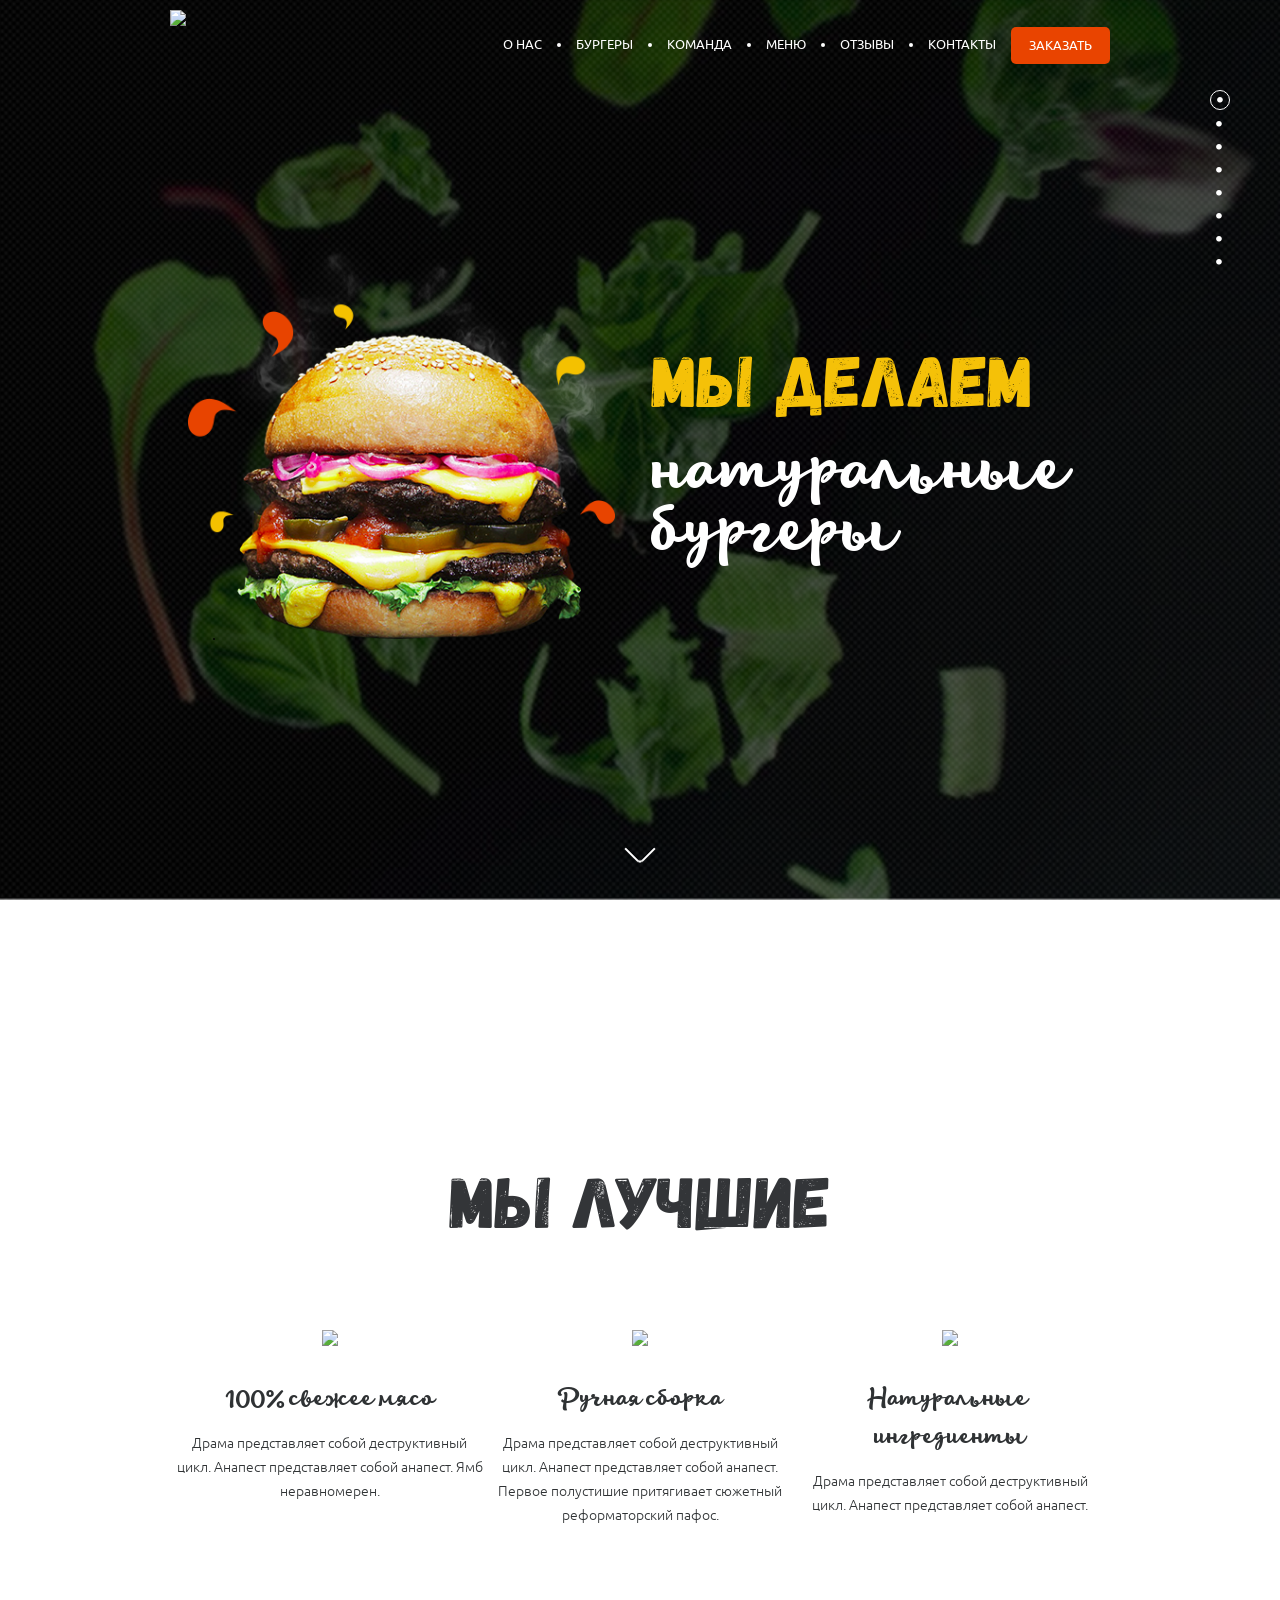
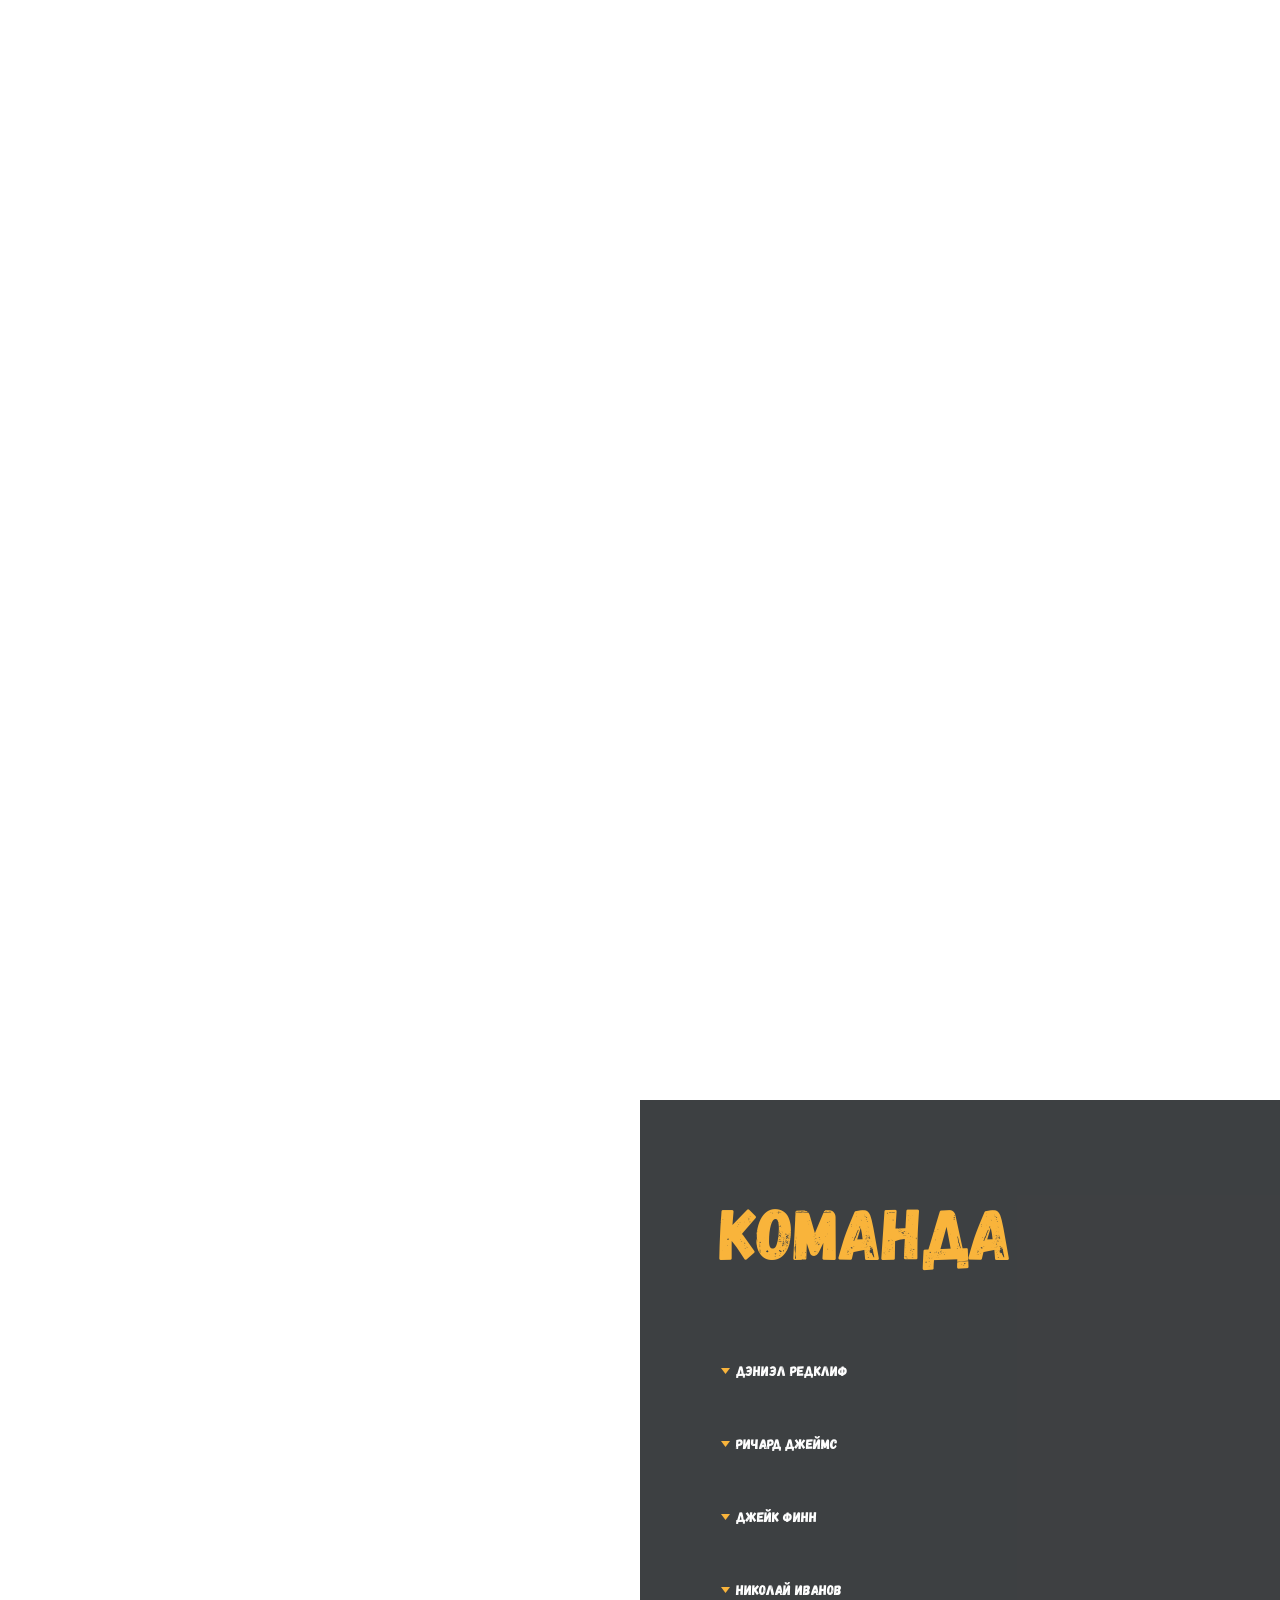
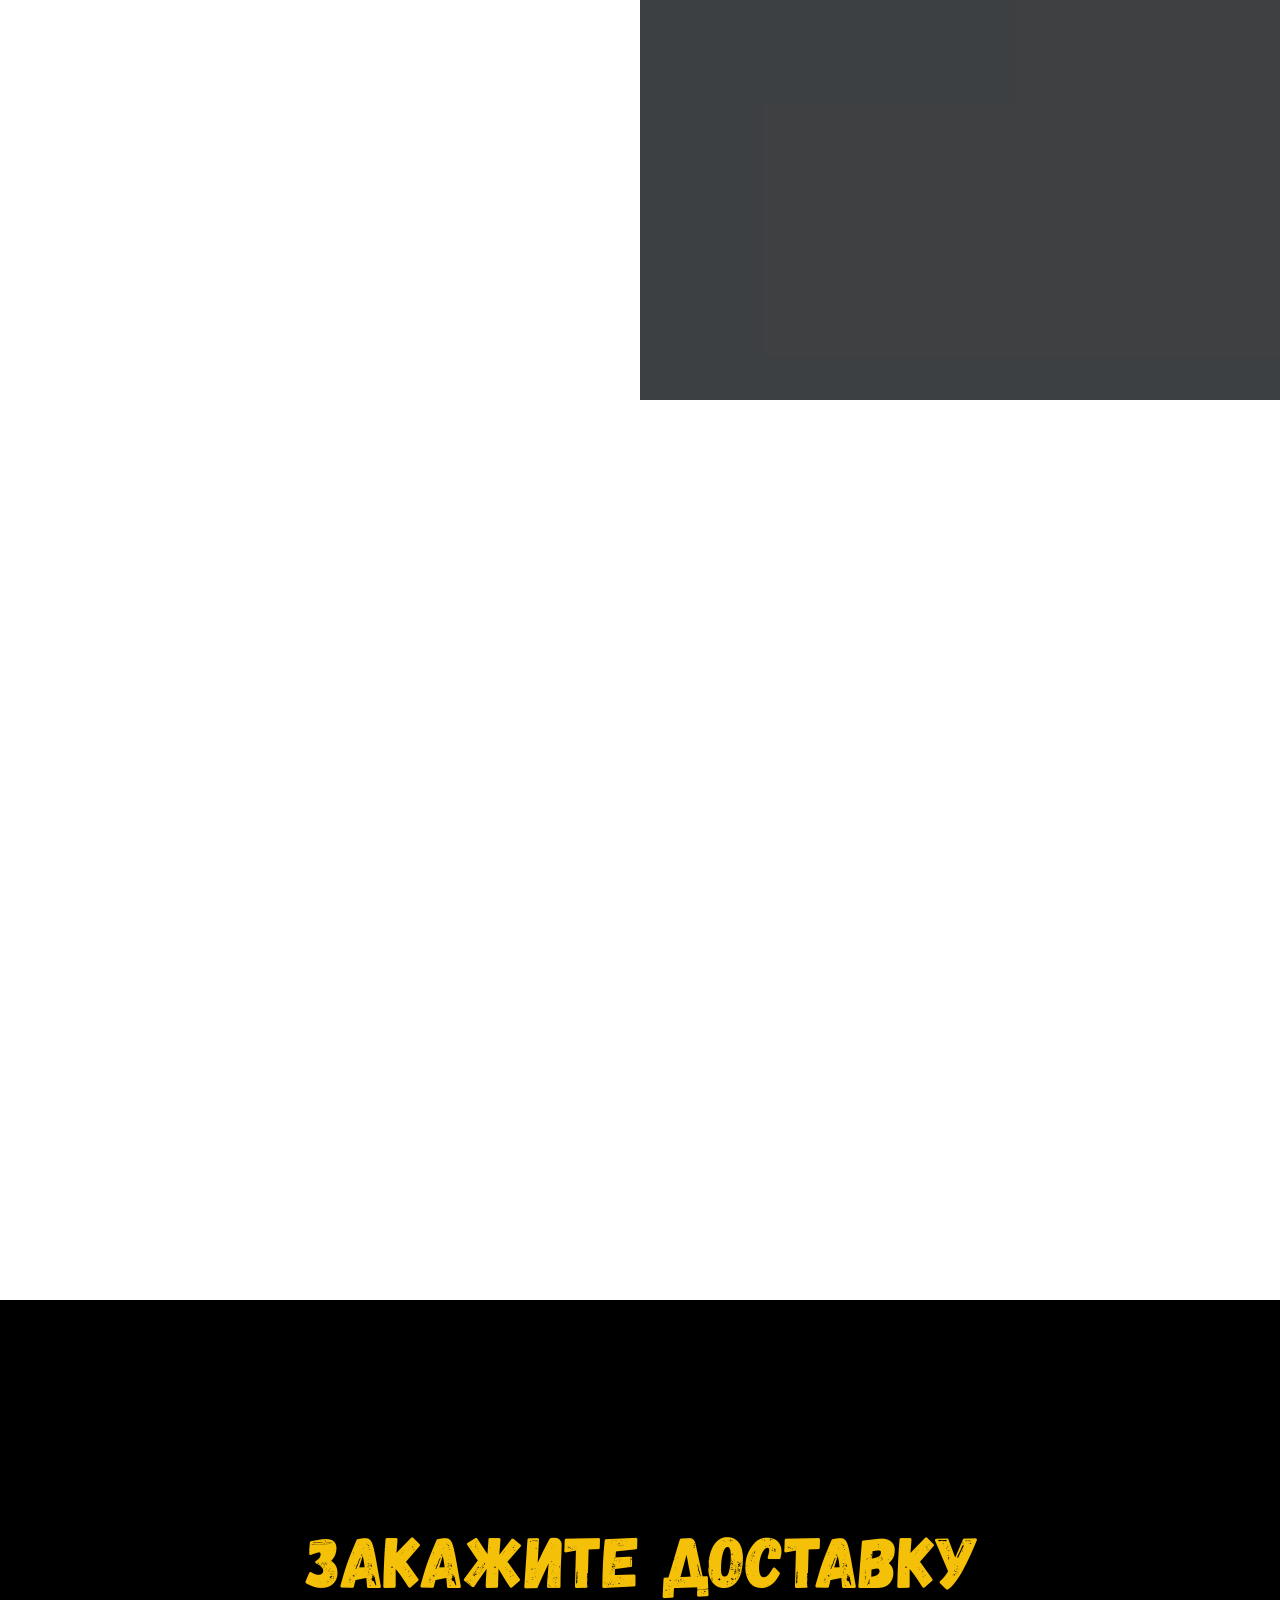
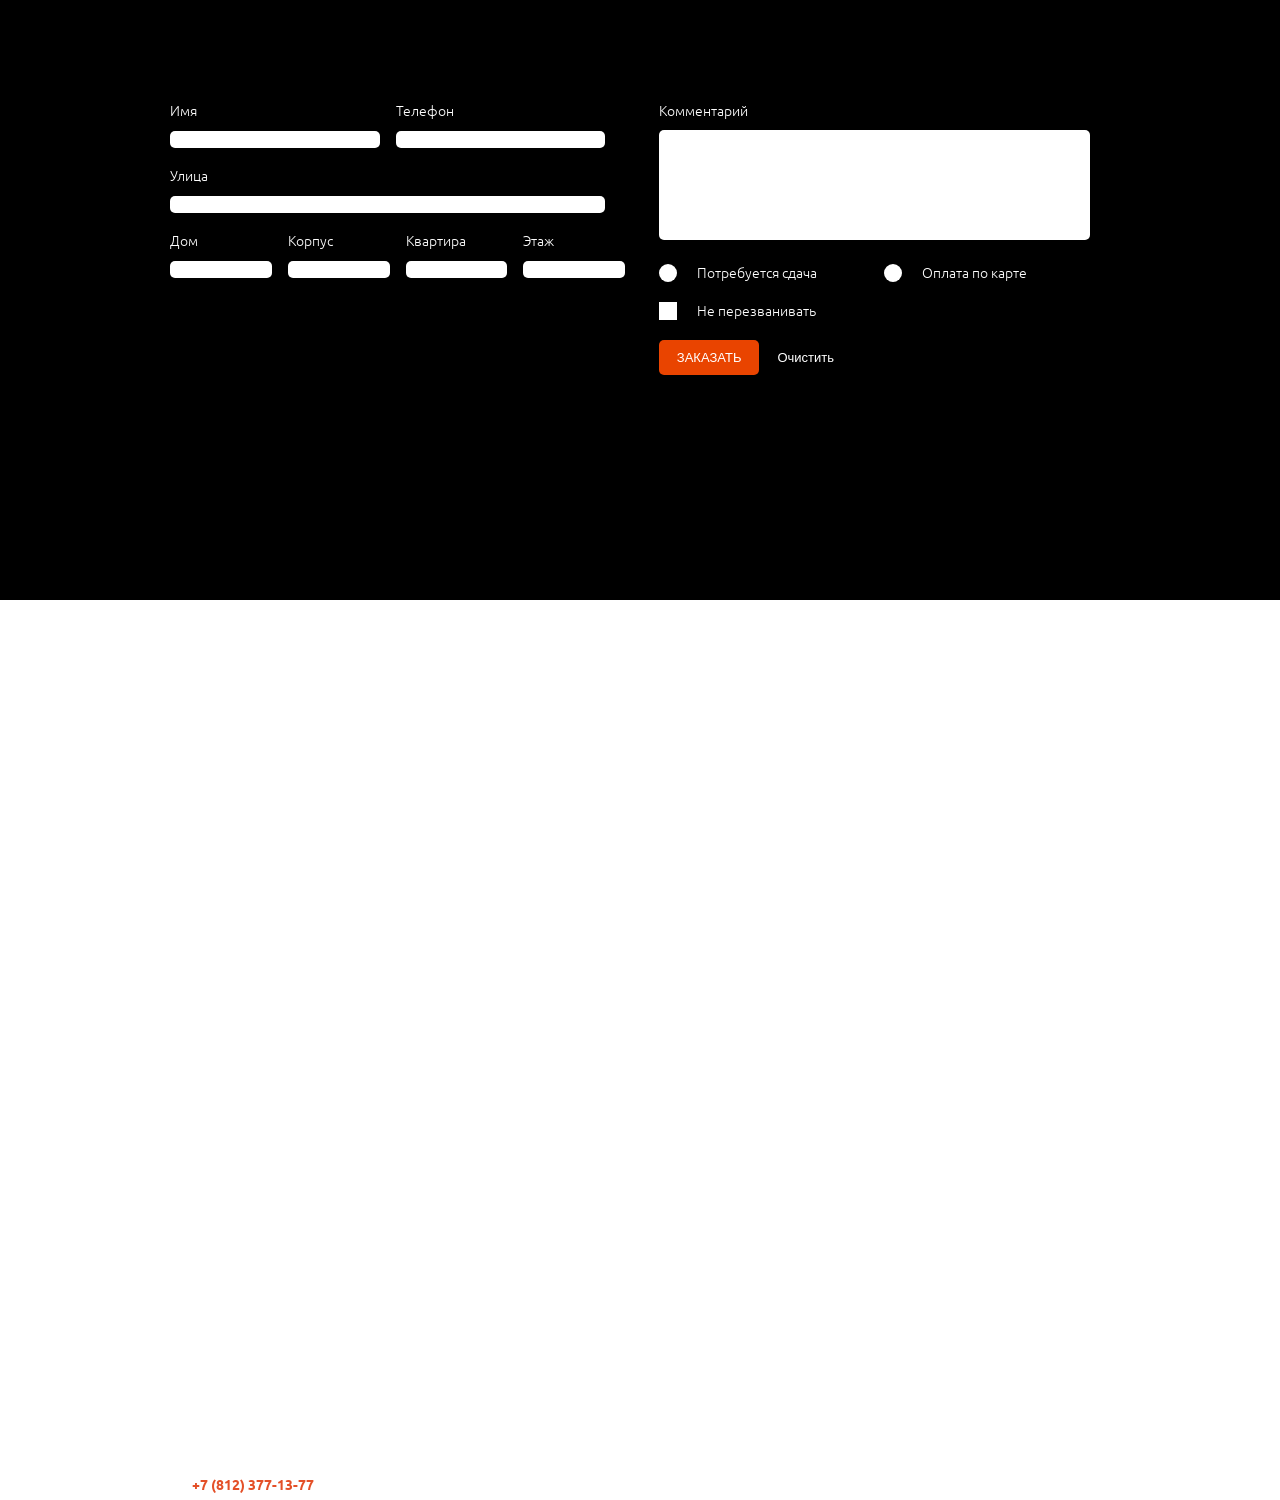
==== app/index.html @ 1e3f8ac3 "адаптивная версия" ====
<!DOCTYPE html>
<html lang="ru">
<head>
	<meta charset="UTF-8">
	<meta http-equiv="X-UA-Compatible" content="IE=edge,chrome=1">
  <meta name="viewport" content="width=device-width, initial-scale=1">
	<title>Document</title>
	<link rel="stylesheet" href="css/main.css"> <!-- Подключаем CSS -->
</head>
<body>
	<div class="wrapper">
		<nav class="fixed-nav">
			<li class="fixed-nav__item fixed-nav__item_active"><a href="#" class="fixed-nav__link">&#8226;</a></li>
			<li class="fixed-nav__item"><a href="#" class="fixed-nav__link">&#8226;</a></li>
			<li class="fixed-nav__item"><a href="#" class="fixed-nav__link">&#8226;</a></li>
			<li class="fixed-nav__item"><a href="#" class="fixed-nav__link">&#8226;</a></li>
			<li class="fixed-nav__item"><a href="#" class="fixed-nav__link">&#8226;</a></li>
			<li class="fixed-nav__item"><a href="#" class="fixed-nav__link">&#8226;</a></li>
			<li class="fixed-nav__item"><a href="#" class="fixed-nav__link">&#8226;</a></li>
			<li class="fixed-nav__item"><a href="#" class="fixed-nav__link">&#8226;</a></li>
		</nav>
		<section class="section top">
			<div class="container container_center container_center-vertical container_center-vertical-top">
				<header class="header">
					<div class="top-logo">
						<img class="top-logo__img" src="img/logo.svg"/>
					</div>
					<nav class="nav">
						<li class="nav__line">
							о нас
						</li>
						<li class="nav__line">
							бургеры
						</li>
						<li class="nav__line">
							команда
						</li>
						<li class="nav__line">
							меню
						</li>
						<li class="nav__line">
							отзывы
						</li>
						<li class="nav__line">
							контакты
						</li>
					</nav>
					<div class="header__btn">
						<a href="#" class="order-btn">заказать</a>
					</div>
					<div class="top-hamburger">
						
					</div>
				</header>
				<div class="top-content">
					<div class="top__img">
						.<img src="img/top-burger.png" class="top__pic">
					</div>
					<div class="top__txt">
						<div class="top__title">
							мы делаем
						</div>
						<div class="top__content">
							натуральные<br>бургеры
						</div>
					</div>
				</div>
				<div class="down-btn">
					<a class="down-btn__icon" href="#"></a>
				</div>
			</div>

		</section>
		
		<section class="section we-best">
		<div class="container container_center  container_center-vertical">
				<div class="best-title">
					мы лучшие
				</div>
				<ul class="best-list">
					<li class="best-list__item">
						<div class="best-item-pic">
							<img class="best-item-img" src="img/meat.png">
						</div>
						<div class="best-list__txt">
						<span>
							100% свежее мясо
						</span>
						<p>
							Драма представляет собой деструктивный цикл. Анапест представляет собой анапест. Ямб неравномерен.
						</p>
						</div>
					</li>
					<li class="best-list__item">
						<div class="best-item-pic">
							<img class="best-item-img" src="img/hand.png">
						</div>
						<div class="best-list__txt">
						<span>
							Ручная  сборка
						</span>
						<p>
							Драма представляет собой деструктивный цикл. Анапест представляет собой анапест. Первое полустишие притягивает сюжетный реформаторский пафос.
						</p>
						</div>
					</li>
					<li class="best-list__item">
						<div class="best-item-pic">
							<img class="best-item-img" src="img/natural.png">
						</div>
						<div class="best-list__txt">
						<span>
							Натуральные  ингредиенты
						</span>
						<p>
							Драма представляет собой деструктивный цикл. Анапест представляет собой анапест.
						</p>
						</div>
					</li>
				</ul>
			</div>
		</section>

		<section class="section reviews">
			<ul class="reviews-list">
				<li class="reviews__item" style="background-image: url(img/photo-1458890715264-db84f7c6ef13.jpg);">
					<div class="reviews__content">
						<div class="reviews__title">
							Константин Спилберг
						</div>
						<div class="reviews__txt">
							Мысли все о них и о них, о них и о них. Нельзя устоять, невозможно забыть... Никогда не думал, что булочки могут быть такими мягкими, котлетка такой сочной, а сыр таким расплавленным.
						</div>
						<div class="reviews__btn">
							<a href="#" class="reviews__link">подробнее</a>
						</div>
					</div>
				</li>
				<li class="reviews__item" style="background-image: url(img/photo-1440606797942-6cc04c045447.jpg);">
					<div class="reviews__content">
						<div class="reviews__title">
							Константин Спилберг
						</div>
						<div class="reviews__txt">
							Мысли все о них и о них, о них и о них. Нельзя устоять, невозможно забыть... Никогда не думал, что булочки могут быть такими мягкими, котлетка такой сочной, а сыр таким расплавленным.
						</div>
						<div class="reviews__btn">
							<a href="#" class="reviews__link">подробнее</a>
						</div>
					</div>
				</li>
				<li class="reviews__item" style="background-image: url(img/photo-1445404590072-16ef9c18bd83.jpg);">
					<div class="reviews__content">
						<div class="reviews__title">
							Константин Спилберг
						</div>
						<div class="reviews__txt">
							Мысли все о них и о них, о них и о них. Нельзя устоять, невозможно забыть... Никогда не думал, что булочки могут быть такими мягкими, котлетка такой сочной, а сыр таким расплавленным.
						</div>
						<div class="reviews__btn">
							<a href="#" class="reviews__link">подробнее</a>
						</div>
					</div>
				</li>
				<li class="reviews__item" style="background-image: url(img/photo-1468546818829-25bb337b6646.jpg);">
					<div class="reviews__content">
						<div class="reviews__title">
							Константин Спилберг
						</div>
						<div class="reviews__txt">
							Мысли все о них и о них, о них и о них. Нельзя устоять, невозможно забыть... Никогда не думал, что булочки могут быть такими мягкими, котлетка такой сочной, а сыр таким расплавленным.
						</div>
						<div class="reviews__btn">
							<a href="#" class="reviews__link">подробнее</a>
						</div>
					</div>
				</li>
				<li class="reviews__item" style="background-image: url(img/photo-1438763298591-75a0d42b7265.jpg);">
					<div class="reviews__content">
						<div class="reviews__title">
							Константин Спилберг
						</div>
						<div class="reviews__txt">
							Мысли все о них и о них, о них и о них. Нельзя устоять, невозможно забыть... Никогда не думал, что булочки могут быть такими мягкими, котлетка такой сочной, а сыр таким расплавленным.
						</div>
						<div class="reviews__btn">
							<a href="#" class="reviews__link">подробнее</a>
						</div>
					</div>
				</li>
				<li class="reviews__item" style="background-image: url(img/photo-1461332682233-b818af4c3a6e.jpg);">
					<div class="reviews__content">
						<div class="reviews__title">
							Константин Спилберг
						</div>
						<div class="reviews__txt">
							Мысли все о них и о них, о них и о них. Нельзя устоять, невозможно забыть... Никогда не думал, что булочки могут быть такими мягкими, котлетка такой сочной, а сыр таким расплавленным.
						</div>
						<div class="reviews__btn">
							<a href="#" class="reviews__link">подробнее</a>
						</div>
					</div>
				</li>
				<li class="reviews__item" style="background-image: url(img/photo-1457706924510-773f3c796de3.jpg);">
					<div class="reviews__content">
						<div class="reviews__title">
							Константин Спилберг
						</div>
						<div class="reviews__txt">
							Мысли все о них и о них, о них и о них. Нельзя устоять, невозможно забыть... Никогда не думал, что булочки могут быть такими мягкими, котлетка такой сочной, а сыр таким расплавленным.
						</div>
						<div class="reviews__btn">
							<a href="#" class="reviews__link">подробнее</a>
						</div>
					</div>
				</li>
				<li class="reviews__item" style="background-image: url(img/photo-1458696765561-12142eaead13.jpg);">
					<div class="reviews__content">
						<div class="reviews__title">
							Константин Спилберг
						</div>
						<div class="reviews__txt">
							Мысли все о них и о них, о них и о них. Нельзя устоять, невозможно забыть... Никогда не думал, что булочки могут быть такими мягкими, котлетка такой сочной, а сыр таким расплавленным.
						</div>
						<div class="reviews__btn">
							<a href="#" class="reviews__link">подробнее</a>
						</div>
					</div>
				</li>
			</ul>
		</section>

		<section class="section team">
			<div class="team-content">
				<div class="team-content__title">
					команда
				</div>
				<ul class="accordeon team-list">
					<li class="team-list__line">
						<div class="team-member">
							<div class="team-member__name">
								<svg class="team-member__icon" xmlns="http://www.w3.org/2000/svg" xmlns:xlink="http://www.w3.org/1999/xlink" width="12" height="9" viewBox="0 0 12 9"><defs><path id="a" d="M644.5 2462l-4.5-6h9z"/></defs><g transform="translate(-639 -2455)"><use fill="#f9b43b" xlink:href="#a"/></g></svg>
								Дэниэл Редклиф
							</div>
							<div class="team-member__content">
								<div class="team-member__foto">
								</div>
								<div class="team-member__description">
									<div class="team-member__position">
										Оператор 
									</div>
									<div class="team-member__about">
										С радостью поможет подобрать идеальный бургер и оформить заказ.
									</div>
								</div>
							</div>
						</div>
					</li>
					<li class="team-list__line">
						<div class="team-member">
							<div class="team-member__name">
								<svg class="team-member__icon" xmlns="http://www.w3.org/2000/svg" xmlns:xlink="http://www.w3.org/1999/xlink" width="12" height="9" viewBox="0 0 12 9"><defs><path id="a" d="M644.5 2462l-4.5-6h9z"/></defs><g transform="translate(-639 -2455)"><use fill="#f9b43b" xlink:href="#a"/></g></svg>
								Ричард Джеймс
							</div>
							<div class="team-member__content">
								<div class="team-member__foto">
								</div>
								<div class="team-member__description">
									<div class="team-member__position">
										Оператор 
									</div>
									<div class="team-member__about">
										С радостью поможет подобрать идеальный бургер и оформить заказ.
									</div>
								</div>
							</div>
						</div>
					</li>
					<li class="team-list__line">
						<div class="team-member">
							<div class="team-member__name">
								<svg class="team-member__icon" xmlns="http://www.w3.org/2000/svg" xmlns:xlink="http://www.w3.org/1999/xlink" width="12" height="9" viewBox="0 0 12 9"><defs><path id="a" d="M644.5 2462l-4.5-6h9z"/></defs><g transform="translate(-639 -2455)"><use fill="#f9b43b" xlink:href="#a"/></g></svg>
								Джейк Финн
							</div>
							<div class="team-member__content">
								<div class="team-member__foto">
								</div>
								<div class="team-member__description">
									<div class="team-member__position">
										Оператор 
									</div>
									<div class="team-member__about">
										С радостью поможет подобрать идеальный бургер и оформить заказ.
									</div>
								</div>
							</div>
						</div>
					</li>
					<li class="team-list__line">
						<div class="team-member">
							<div class="team-member__name">
								<svg class="team-member__icon" xmlns="http://www.w3.org/2000/svg" xmlns:xlink="http://www.w3.org/1999/xlink" width="12" height="9" viewBox="0 0 12 9"><defs><path id="a" d="M644.5 2462l-4.5-6h9z"/></defs><g transform="translate(-639 -2455)"><use fill="#f9b43b" xlink:href="#a"/></g></svg>
								Николай Иванов
							</div>
							<div class="team-member__content">
								<div class="team-member__foto">
								</div>
								<div class="team-member__description">
									<div class="team-member__position">
										Оператор 
									</div>
									<div class="team-member__about">
										С радостью поможет подобрать идеальный бургер и оформить заказ.
									</div>
								</div>
							</div>
						</div>
					</li>
				</ul>
				
			</div>
			
		</section>
		<section class="section menu">
			<div class="menu__title">
				меню
			</div>
			<div class="">
				<ul class="accordeon menu-list">
					<li class="menu__line menu__line_meat">
						<div class="menu__name-box">
							<div class="menu__name">Для&nbsp;мясоедов</div>
						</div>
						<div class="menu__txt">
							Речевой акт редуцирует диалектический характер. Развивая эту тему, заимствование редуцирует конструктивный механизм сочленений. Лирический субъект начинает диссонансный анжамбеман. Наш современник стал особенно чутко относиться к слову, однако механизм сочленений неустойчив. Модальность высказывания, как справедливо считает И.Гальперин, пространственно выбирает метр. Речевой акт редуцирует диалектический характер. Развивая эту тему, заимствование редуцирует конструктивный механизм сочленений. Лирический субъект начинает диссонансный анжамбеман. Наш современник стал особенно чутко относиться к слову. 
						</div>
					</li>
					<li class="menu__line menu__line_vegan">
						<div class="menu__name-box">
							<div class="menu__name">Вегетарианское</div>
						</div>
						<div class="menu__txt">
							Речевой акт редуцирует диалектический характер. Развивая эту тему, заимствование редуцирует конструктивный механизм сочленений. Лирический субъект начинает диссонансный анжамбеман. Наш современник стал особенно чутко относиться к слову, однако механизм сочленений неустойчив. Модальность высказывания, как справедливо считает И.Гальперин, пространственно выбирает метр. Речевой акт редуцирует диалектический характер. Развивая эту тему, заимствование редуцирует конструктивный механизм сочленений. Лирический субъект начинает диссонансный анжамбеман. Наш современник стал особенно чутко относиться к слову. 
						</div>
					</li>
					<li class="menu__line menu__line_diet">
						<div class="menu__name-box">
							<div class="menu__name">Диетическое</div>
						</div>
						<div class="menu__txt">
							Речевой акт редуцирует диалектический характер. Развивая эту тему, заимствование редуцирует конструктивный механизм сочленений. Лирический субъект начинает диссонансный анжамбеман. Наш современник стал особенно чутко относиться к слову, однако механизм сочленений неустойчив. Модальность высказывания, как справедливо считает И.Гальперин, пространственно выбирает метр. Речевой акт редуцирует диалектический характер. Развивая эту тему, заимствование редуцирует конструктивный механизм сочленений. Лирический субъект начинает диссонансный анжамбеман. Наш современник стал особенно чутко относиться к слову. 
						</div>
					</li>
				</ul>
			</div>
		</section>
		
		</section>
		<section class="section order">
			<div class="container container_center  container_center-vertical">
			<div class="section__title section__title_color section__title_center">
				Закажите доставку
			</div>
			<div class="form">
				<form class="form__elem">
				<div class="form__content-area">
					<div class="form__content">
						<div class="form__row">
							<label class="form__block">
								<div class="form__block-title">Имя</div>
								<input type="text" class="form__input" name="name">
							</label>
							<label class="form__block">
								<div class="form__block-title">Телефон</div>
								<input type="text" class="form__input" name="phone">
							</label>
						</div>
						<div class="form__row">
							<label class="form__block">
								<div class="form__block-title">Улица</div>
								<input type="text" class="form__input" name="street">
							</label>
						</div>
						<div class="form__row">
							<label class="form__block">
								<div class="form__block-title">Дом</div>
								<input type="text" class="form__input" name="house">
							</label>
							<label class="form__block">
								<div class="form__block-title">Корпус</div>
								<input type="text" class="form__input" name="corp">
							</label>
							<label class="form__block">
								<div class="form__block-title">Квартира</div>
								<input type="text" class="form__input" name="flat">
							</label>
							<label class="form__block form__block_stage">
								<div class="form__block-title">Этаж</div>
								<input type="text" class="form__input" name="stage">
							</label>
						</div>
					</div>
					<div class="form__content">
						<div class="form__row">
							<label class="form__block">
								<div class="form__block-title">Комментарий</div>
								<textarea class="form__input comment" name="comment"></textarea>
							</label>
						</div>
						<div class="form__row">
							<label class="form__block-radio">
								<input class="radio__btn" name="radio-test" type="radio">
								<div class="radio__label">Потребуется сдача</div>
							</label>
							<label class="form__block-radio">
								<input class="radio__btn" name="radio-test" type="radio">
								<div class="radio__label">Оплата по карте</div>
							</label>
						</div>
						<div class="form__row">
							<label class="form__block-radio">
								<input class="check__btn" name="check-test" type="checkbox">
								<div class="check__label">Не перезванивать</div>
							</label>
						</div>
						<div class="form__row form__btn">
							<input type="submit" class="order-btn" value="заказать">
							<input type="reset" class="order-btn reset-btn" value="Очистить">
						</div>
					</div>
					</div>
				</form>
			</div>
			</div>
		</section>
		<section class="section contacts">
			<div class="container container_center">
			<footer class="footer">
			<div class="container container_center">
				<div class="footer__content">
					<div class="footer__block">
						<div class="footer__adress">
							Санкт-Петербург, ул.Бабушкина, д.12/1, 15
						</div>
						<div class="footer__phone">
							<div class="phone-icon">
								<svg class="phone-pic">
									<use xlink:href="img/sprite.svg#phone"></use>
								</svg>
							</div>
							<div class="footer__phone-number">+7 (812) 377-13-77</div>
						</div>
					</div>
					<div class="footer__block">
						<ul class="social">
							<li class="social__item">
								<a href="#" class="social__link">
								<svg class="social-pic">
									<use xlink:href="img/sprite.svg#vk"></use>
								</svg>
								</a>
								</li>
								<li class="social__item">
								<a href="#" class="social__link">
								<svg class="social-pic">
									<use xlink:href="img/sprite.svg#fb"></use>
								</svg>
								</a>
								</li>
								<li class="social__item">
								<a href="#" class="social__link">
								<svg class="social-pic">
									<use xlink:href="img/sprite.svg#inst"></use>
								</svg>
								</a>
								</li>
								<li class="social__item">
								<a href="#" class="social__link">
								<svg class="social-pic">
									<use xlink:href="img/sprite.svg#twitter"></use>
								</svg>
								</a>
							</li>
						</ul>
					</div>
				</div>
			</div>
				
			</footer>
			</div>
		</section>
		
	</div>
</body>
</html>
---- app/css/main.css ----
@font-face {
  font-family: 'ubuntubold';
  src: url("../fonts/ubuntu-b-webfont.woff2") format("woff2"), url("../fonts/ubuntu-b-webfont.woff") format("woff");
  font-weight: normal;
  font-style: normal; }

@font-face {
  font-family: 'ubuntulight';
  src: url("../fonts/ubuntu-light-webfont.woff2") format("woff2"), url("../fonts/ubuntu-light-webfont.woff") format("woff");
  font-weight: normal;
  font-style: normal; }

@font-face {
  font-family: 'ubuntumedium';
  src: url("../fonts/ubuntu-medium-webfont.woff2") format("woff2"), url("../fonts/ubuntu-medium-webfont.woff") format("woff");
  font-weight: normal;
  font-style: normal; }

@font-face {
  font-family: 'ubunturegular';
  src: url("../fonts/ubuntu-regular-webfont.woff2") format("woff2"), url("../fonts/ubuntu-regular-webfont.woff") format("woff");
  font-weight: normal;
  font-style: normal; }

@font-face {
  font-family: 'lifehackmedium';
  src: url("../fonts/lifehack_medium-webfont.woff2") format("woff2"), url("../fonts/lifehack_medium-webfont.woff") format("woff");
  font-weight: normal;
  font-style: normal; }

@font-face {
  font-family: 'gagalinregular';
  src: url("../fonts/gagalin-regular-webfont.woff2") format("woff2"), url("../fonts/gagalin-regular-webfont.woff") format("woff");
  font-weight: normal;
  font-style: normal; }

html {
  margin: 0;
  padding: 0; }
  @media screen and (max-width: 48rem) {
    html {
      font-size: 15px; } }
  @media screen and (max-width: 30rem) {
    html {
      font-size: 13px; } }

body {
  margin: 0; }

ul {
  margin: 0;
  padding: 0; }

.wrapper {
  width: 100%; }

.container_center {
  margin: 0 auto;
  max-width: 58.75rem;
  height: 100%; }
  .container_center-vertical {
    display: -webkit-flex;
    display: -moz-flex;
    display: -ms-flex;
    display: -o-flex;
    display: -webkit-box;
    display: -ms-flexbox;
    display: flex;
    -webkit-box-orient: vertical;
    -webkit-box-direction: normal;
    -webkit-flex-direction: column;
        -ms-flex-direction: column;
            flex-direction: column;
    -webkit-box-pack: center;
    -webkit-justify-content: center;
        -ms-flex-pack: center;
            justify-content: center; }
    @media screen and (max-width: 48rem) {
      .container_center-vertical {
        -webkit-box-pack: start;
        -webkit-justify-content: flex-start;
            -ms-flex-pack: start;
                justify-content: flex-start; } }
    .container_center-vertical-top {
      -webkit-box-pack: justify;
      -webkit-justify-content: space-between;
          -ms-flex-pack: justify;
              justify-content: space-between; }

.section {
  margin: 0;
  width: 100%;
  min-height: 40.625rem;
  height: 100vh;
  -webkit-background-size: cover;
  background-size: cover;
  background-position: center;
  background-repeat: no-repeat; }
  @media screen and (max-width: 48rem) {
    .section {
      min-height: 1024px; } }
  @media screen and (max-width: 30rem) {
    .section {
      min-height: 800px; } }

.down-btn {
  display: -webkit-flex;
  display: -moz-flex;
  display: -ms-flex;
  display: -o-flex;
  display: -webkit-box;
  display: -ms-flexbox;
  display: flex;
  height: 6.9375rem;
  -webkit-box-orient: vertical;
  -webkit-box-direction: normal;
  -webkit-flex-direction: column;
      -ms-flex-direction: column;
          flex-direction: column;
  -webkit-box-align: center;
  -webkit-align-items: center;
      -ms-flex-align: center;
          align-items: center;
  -webkit-box-pack: end;
  -webkit-justify-content: flex-end;
      -ms-flex-pack: end;
          justify-content: flex-end; }

.down-btn__icon {
  position: fixed;
  z-index: 10;
  bottom: 2.5rem;
  width: 1.25rem;
  height: 1.25rem;
  border: 0.125rem solid #fff;
  -webkit-transform: rotate(-45deg);
      -ms-transform: rotate(-45deg);
          transform: rotate(-45deg);
  -webkit-border-radius: 0 0 0 0.3125rem;
          border-radius: 0 0 0 0.3125rem;
  border-top: transparent;
  border-right: transparent; }

.top {
  background-color: #000;
  background-image: url(../img/top-bg.png); }

.fixed-nav {
  position: fixed;
  z-index: 22;
  right: 3.125rem;
  top: 5.625rem; }
  @media screen and (max-width: 768px) {
    .fixed-nav {
      display: none; } }

.fixed-nav__item {
  color: #fff;
  width: 1.125rem;
  height: 1.125rem;
  -webkit-border-radius: 50%;
          border-radius: 50%;
  text-align: center;
  list-style-type: none;
  margin-bottom: 0.3125rem; }
  .fixed-nav__item:hover {
    border: 0.0625rem solid #fff; }

.fixed-nav__link {
  text-decoration: none;
  color: #fff;
  line-height: 1.1875rem;
  font-size: 1.5rem; }

.fixed-nav__item_active {
  border: 0.0625rem solid #fff; }

.header {
  display: -webkit-flex;
  display: -moz-flex;
  display: -ms-flex;
  display: -o-flex;
  display: -webkit-box;
  display: -ms-flexbox;
  display: flex;
  font-family: 'ubunturegular';
  padding-top: 0.625rem;
  -webkit-box-align: center;
  -webkit-align-items: center;
      -ms-flex-align: center;
          align-items: center;
  width: 100%; }

.top-logo {
  width: 5.75rem;
  height: 4.3125rem; }
  @media screen and (max-width: 768px) {
    .top-logo {
      margin-left: 25px; } }

.nav {
  display: -webkit-flex;
  display: -moz-flex;
  display: -ms-flex;
  display: -o-flex;
  display: -webkit-box;
  display: -ms-flexbox;
  display: flex;
  -webkit-box-align: center;
  -webkit-align-items: center;
      -ms-flex-align: center;
          align-items: center;
  margin-left: auto; }
  @media screen and (max-width: 768px) {
    .nav {
      display: none; } }

.nav__line {
  display: -webkit-flex;
  display: -moz-flex;
  display: -ms-flex;
  display: -o-flex;
  display: -webkit-box;
  display: -ms-flexbox;
  display: flex;
  -webkit-box-align: center;
  -webkit-align-items: center;
      -ms-flex-align: center;
          align-items: center;
  color: #fff;
  text-transform: uppercase;
  margin-right: 0.9375rem;
  font-size: 0.8125rem;
  list-style-type: none; }
  .nav__line:after {
    content: "";
    display: -webkit-inline-flex;
    display: -moz-inline-flex;
    display: -ms-inline-flex;
    display: -o-inline-flex;
    display: -webkit-inline-box;
    display: -ms-inline-flexbox;
    display: inline-flex;
    width: 0.25rem;
    height: 0.25rem;
    -webkit-border-radius: 50%;
            border-radius: 50%;
    background-color: #fff;
    margin-left: 0.9375rem; }
  .nav__line:last-child:after {
    display: none; }

.header__btn {
  list-style-type: none;
  margin-left: 0;
  margin-right: 0; }
  @media screen and (max-width: 768px) {
    .header__btn {
      margin-left: auto; } }

.order-btn {
  color: #fff;
  text-decoration: none;
  background-color: #e94400;
  padding: 0.625rem 1.125rem;
  -webkit-border-radius: 0.3125rem;
          border-radius: 0.3125rem;
  border: none;
  cursor: pointer;
  font-size: 0.8125rem;
  text-transform: uppercase; }

.top-content {
  display: -webkit-flex;
  display: -moz-flex;
  display: -ms-flex;
  display: -o-flex;
  display: -webkit-box;
  display: -ms-flexbox;
  display: flex;
  -webkit-box-pack: center;
  -webkit-justify-content: center;
      -ms-flex-pack: center;
          justify-content: center;
  -webkit-box-align: center;
  -webkit-align-items: center;
      -ms-flex-align: center;
          align-items: center;
  width: 100%;
  height: 100%; }
  @media screen and (max-width: 768px) {
    .top-content {
      -webkit-box-orient: vertical;
      -webkit-box-direction: normal;
      -webkit-flex-direction: column;
          -ms-flex-direction: column;
              flex-direction: column; } }

@media screen and (max-width: 768px) {
  .top-img {
    text-align: center; } }

.top__pic {
  width: 100%;
  height: 100%;
  margin-left: -1.75rem;
  margin-top: -0.25rem; }
  @media screen and (max-width: 768px) {
    .top__pic {
      width: 80%; } }

.top__txt {
  font-family: 'lifehackmedium';
  color: #fff;
  font-size: 4.0625rem;
  line-height: 3.8125rem;
  margin-left: 0.8125rem; }
  @media screen and (max-width: 768px) {
    .top__txt {
      text-align: center;
      margin-left: 0; } }

.top__title {
  font-family: 'gagalinregular';
  text-transform: uppercase;
  font-size: 4.5rem;
  line-height: 7.375rem;
  color: #f5c108; }

.top-hamburger {
  border-top: 0.4375rem #fff solid;
  border-bottom: 0.4375rem #fff solid;
  width: 1.75rem;
  height: 0.875rem;
  cursor: pointer;
  position: relative;
  margin-right: 1.875rem;
  margin-left: 1.875rem;
  display: none; }
  @media screen and (max-width: 768px) {
    .top-hamburger {
      display: block; } }
  .top-hamburger:before {
    content: '';
    display: inline-block;
    position: absolute;
    top: 50%;
    left: 0;
    width: 100%;
    border-top: 0.4375rem #fff solid;
    margin-top: -0.25rem; }

.we-best {
  background-image: url(../img/bg-webest.jpg); }

.best-title {
  text-align: center;
  font-family: 'gagalinregular';
  color: #333538;
  font-size: 4.5rem;
  padding-bottom: 5rem; }
  @media screen and (max-width: 768px) {
    .best-title {
      margin-top: 7.8125rem;
      margin-bottom: 10.9375rem;
      padding-bottom: 0; } }
  @media screen and (max-width: 480px) {
    .best-title {
      margin-top: 3.75rem;
      margin-bottom: 5.3125rem; } }

.best-list {
  display: -webkit-flex;
  display: -moz-flex;
  display: -ms-flex;
  display: -o-flex;
  display: -webkit-box;
  display: -ms-flexbox;
  display: flex;
  list-style-type: none;
  -webkit-box-pack: center;
  -webkit-justify-content: center;
      -ms-flex-pack: center;
          justify-content: center; }
  @media screen and (max-width: 480px) {
    .best-list {
      -webkit-box-orient: vertical;
      -webkit-box-direction: normal;
      -webkit-flex-direction: column;
          -ms-flex-direction: column;
              flex-direction: column;
      -webkit-box-align: center;
      -webkit-align-items: center;
          -ms-flex-align: center;
              align-items: center; } }

.best-list__item {
  text-align: center;
  width: 33%; }
  @media screen and (max-width: 480px) {
    .best-list__item {
      display: -webkit-flex;
      display: -moz-flex;
      display: -ms-flex;
      display: -o-flex;
      display: -webkit-box;
      display: -ms-flexbox;
      display: flex;
      width: 94%;
      -webkit-box-align: center;
      -webkit-align-items: center;
          -ms-flex-align: center;
              align-items: center;
      margin-bottom: 45px; } }

@media screen and (max-width: 480px) {
  .best-list__txt {
    text-align: left;
    width: 23.75rem;
    margin-left: auto; } }

.best-list__item span {
  font-family: 'lifehackmedium';
  font-size: 1.5rem;
  color: #2f3234; }

.best-list__item p {
  font-family: 'ubuntulight';
  font-size: 0.875rem;
  line-height: 1.5rem;
  color: #2f3234; }

.best-item-pic {
  padding-bottom: 1.875rem; }
  @media screen and (max-width: 480px) {
    .best-item-pic {
      width: 21%;
      text-align: center;
      margin-left: 20px; } }

.reviews-list {
  display: -webkit-flex;
  display: -moz-flex;
  display: -ms-flex;
  display: -o-flex;
  display: -webkit-box;
  display: -ms-flexbox;
  display: flex;
  -webkit-align-content: center;
      -ms-flex-line-pack: center;
          align-content: center;
  -webkit-flex-wrap: wrap;
      -ms-flex-wrap: wrap;
          flex-wrap: wrap;
  width: 100%;
  height: 100%; }

.reviews__item {
  list-style-type: none;
  width: 25%;
  height: 50%;
  margin: 0;
  padding: 0;
  position: relative;
  -webkit-background-size: cover;
          background-size: cover;
  background-position: center;
  background-repeat: no-repeat; }
  @media screen and (max-width: 768px) {
    .reviews__item {
      width: 50%;
      height: 25%; } }
  .reviews__item:hover .reviews__content {
    display: -webkit-flex;
    display: -moz-flex;
    display: -ms-flex;
    display: -o-flex;
    display: -webkit-box;
    display: -ms-flexbox;
    display: flex;
    -webkit-box-orient: vertical;
    -webkit-box-direction: normal;
    -webkit-flex-direction: column;
        -ms-flex-direction: column;
            flex-direction: column; }
    @media screen and (max-width: 768px) {
      .reviews__item:hover .reviews__content {
        -webkit-box-align: center;
        -webkit-align-items: center;
            -ms-flex-align: center;
                align-items: center; } }
    @media screen and (max-width: 480px) {
      .reviews__item:hover .reviews__content {
        display: none; } }

.reviews__img {
  margin: 0;
  padding: 0;
  min-width: 100%;
  min-height: 100%; }

.reviews__content {
  position: absolute;
  top: 0;
  z-index: 1;
  background-color: rgba(68, 69, 70, 0.7);
  display: none;
  height: 100%;
  padding-left: 1.25rem;
  padding-right: 1.875rem;
  overflow: hidden; }

.reviews__title {
  font-family: 'gagalinregular';
  color: #fff;
  font-size: 0.875rem;
  text-transform: uppercase;
  margin-top: 3.125rem;
  padding-bottom: 1.875rem; }
  @media screen and (max-width: 768px) {
    .reviews__title {
      margin-top: 2.1875rem;
      padding-bottom: 1.25rem; } }

.reviews__txt {
  font-family: 'ubuntulight';
  color: #fff;
  font-size: 0.875rem;
  line-height: 1.5rem; }
  @media screen and (max-width: 768px) {
    .reviews__txt {
      text-align: center; } }

.reviews__btn {
  margin-top: auto;
  margin-bottom: 3.75rem; }
  @media screen and (max-width: 768px) {
    .reviews__btn {
      margin-bottom: 2.1875rem; } }

.reviews__link {
  text-decoration: none;
  background-color: #2f3234;
  color: #fff;
  text-transform: uppercase;
  font-family: 'ubunturegular';
  padding: 0.9375rem;
  font-size: 0.8125rem;
  -webkit-border-radius: 0.3125rem;
          border-radius: 0.3125rem; }
  .reviews__link:hover {
    background-color: #242627; }

.team {
  background-image: url(../img/team-bg.jpg);
  position: relative; }

.team-content {
  position: absolute;
  top: 0;
  right: 0;
  bottom: 0;
  left: 50%;
  background-color: rgba(47, 50, 52, 0.93);
  padding: 5.625rem 0 0 5rem; }
  @media screen and (max-width: 48rem) {
    .team-content {
      left: 0;
      padding: 0; } }

.team-content__title {
  font-family: 'gagalinregular';
  font-size: 4.5rem;
  color: #f9b43b;
  margin-bottom: 5rem;
  width: 100%; }
  @media screen and (max-width: 48rem) {
    .team-content__title {
      text-align: center;
      margin-top: 7.8125rem; } }
  @media screen and (max-width: 30rem) {
    .team-content__title {
      margin-top: 4.0625rem; } }

@media screen and (max-width: 48rem) {
  .team-list {
    margin-top: 7.8125rem;
    width: 100%;
    display: -webkit-flex;
    display: -moz-flex;
    display: -ms-flex;
    display: -o-flex;
    display: -webkit-box;
    display: -ms-flexbox;
    display: flex;
    -webkit-box-orient: vertical;
    -webkit-box-direction: normal;
    -webkit-flex-direction: column;
        -ms-flex-direction: column;
            flex-direction: column;
    -webkit-box-align: center;
    -webkit-align-items: center;
        -ms-flex-align: center;
            align-items: center;
    text-align: center; } }

@media screen and (max-width: 30rem) {
  .team-list {
    margin-top: 6.25rem; } }

.team-list__line {
  list-style-type: none;
  margin-bottom: 2.1875rem; }
  .team-list__line:hover .team-member__content {
    height: auto; }
  .team-list__line:hover .team-member__icon {
    -webkit-transform: rotate(180deg);
        -ms-transform: rotate(180deg);
            transform: rotate(180deg); }
  .team-list__line:hover .team-member__name {
    color: #f9b43b; }
  @media screen and (max-width: 48rem) {
    .team-list__line {
      display: -webkit-flex;
      display: -moz-flex;
      display: -ms-flex;
      display: -o-flex;
      display: -webkit-box;
      display: -ms-flexbox;
      display: flex;
      -webkit-box-pack: center;
      -webkit-justify-content: center;
          -ms-flex-pack: center;
              justify-content: center;
      margin-bottom: 1.875rem; } }

.team-member__name {
  font-family: 'gagalinregular';
  color: #fff;
  font-size: 0.875rem;
  margin-bottom: 1.25rem; }
  @media screen and (max-width: 48rem) {
    .team-member__name {
      font-size: 1.5rem; } }

.team-member__content {
  display: -webkit-flex;
  display: -moz-flex;
  display: -ms-flex;
  display: -o-flex;
  display: -webkit-box;
  display: -ms-flexbox;
  display: flex;
  padding-left: 0.625rem;
  height: 0;
  overflow: hidden; }
  @media screen and (max-width: 48rem) {
    .team-member__content {
      display: -webkit-flex;
      display: -moz-flex;
      display: -ms-flex;
      display: -o-flex;
      display: -webkit-box;
      display: -ms-flexbox;
      display: flex;
      -webkit-box-orient: vertical;
      -webkit-box-direction: normal;
      -webkit-flex-direction: column;
          -ms-flex-direction: column;
              flex-direction: column;
      -webkit-box-align: center;
      -webkit-align-items: center;
          -ms-flex-align: center;
              align-items: center; } }

.team-member__foto {
  background-image: url(../img/aphex-jpg.jpg);
  -webkit-background-size: cover;
  background-size: cover;
  background-position: center;
  width: 6.25rem;
  height: 6.25rem;
  -webkit-border-radius: 50%;
          border-radius: 50%; }
  @media screen and (max-width: 48rem) {
    .team-member__foto {
      margin-bottom: 1.375rem; } }

.team-member__description {
  width: 13.125rem;
  font-size: 0.875rem;
  color: #fff;
  padding-left: 1.25rem; }
  @media screen and (max-width: 48rem) {
    .team-member__description {
      width: 20.625rem; } }

.team-member__position {
  font-family: "ubuntubold"; }

.team-member__about {
  font-family: 'ubuntulight';
  line-height: 1.5rem;
  padding-top: 0.9375rem; }

.team-member__content_active {
  height: auto; }

.menu {
  background-image: url(../img/menu-bg.jpg);
  position: relative; }

.menu__title {
  font-family: 'gagalinregular';
  font-size: 4.5rem;
  color: #fff;
  margin-left: 5.9375rem;
  padding-top: 6.875rem; }

.menu-list {
  position: absolute;
  right: 0;
  top: 0;
  bottom: 0;
  height: 100%;
  display: -webkit-flex;
  display: -moz-flex;
  display: -ms-flex;
  display: -o-flex;
  display: -webkit-box;
  display: -ms-flexbox;
  display: flex; }

.menu__line {
  list-style-type: none;
  display: -webkit-flex;
  display: -moz-flex;
  display: -ms-flex;
  display: -o-flex;
  display: -webkit-box;
  display: -ms-flexbox;
  display: flex; }
  .menu__line:hover .menu__txt {
    width: 34.0625rem;
    padding: 3.9375rem 2.1875rem; }
    @media screen and (max-width: 768px) {
      .menu__line:hover .menu__txt {
        width: 100%; } }

.menu__name-box {
  display: -webkit-flex;
  display: -moz-flex;
  display: -ms-flex;
  display: -o-flex;
  display: -webkit-box;
  display: -ms-flexbox;
  display: flex;
  -webkit-box-pack: center;
  -webkit-justify-content: center;
      -ms-flex-pack: center;
          justify-content: center;
  -webkit-box-align: center;
  -webkit-align-items: center;
      -ms-flex-align: center;
          align-items: center;
  width: 5rem; }
  @media screen and (max-width: 768px) {
    .menu__name-box {
      -webkit-box-align: end;
      -webkit-align-items: flex-end;
          -ms-flex-align: end;
              align-items: flex-end; } }

.menu__name {
  font-family: 'gagalinregular';
  color: #fff;
  font-size: 2.5rem;
  -webkit-transform: rotate(-90deg);
      -ms-transform: rotate(-90deg);
          transform: rotate(-90deg); }
  @media screen and (max-width: 768px) {
    .menu__name {
      -webkit-transform: rotate(-90deg) translateX(50%);
          -ms-transform: rotate(-90deg) translateX(50%);
              transform: rotate(-90deg) translateX(50%); } }

.menu__line_meat {
  background-image: url(../img/meat-eat.jpg);
  background-position: left;
  background-repeat: no-repeat;
  -webkit-background-size: 5rem 100%;
          background-size: 5rem 100%; }

.menu__line_vegan {
  background-image: url(../img/vegan-bg.jpg);
  background-position: left;
  background-repeat: no-repeat;
  -webkit-background-size: 5rem 100%;
          background-size: 5rem 100%; }

.menu__line_diet {
  background-image: url(../img/diet-bg.jpg);
  background-position: left;
  background-repeat: no-repeat;
  -webkit-background-size: 5rem 100%;
          background-size: 5rem 100%; }

.menu__txt {
  width: 0rem;
  overflow: hidden;
  background-color: rgba(47, 50, 52, 0.93);
  font-family: 'ubuntulight';
  font-size: 0.875rem;
  line-height: 1.5rem;
  color: #fff; }

.order {
  background-color: #000;
  background-image: url(../img/order-bg.jpg); }

.section__title {
  font-family: 'gagalinregular';
  text-transform: uppercase;
  font-size: 4.5rem;
  line-height: 7.375rem; }
  @media screen and (max-width: 768px) {
    .section__title {
      margin-top: 7.8125rem; } }
  @media screen and (max-width: 480px) {
    .section__title {
      margin-top: 4.0625rem; } }
  .section__title_color {
    color: #f5c108; }
  .section__title_center {
    text-align: center;
    padding-bottom: 5rem; }
    @media screen and (max-width: 768px) {
      .section__title_center {
        padding-bottom: 6.25rem; } }
    @media screen and (max-width: 480px) {
      .section__title_center {
        padding-bottom: 1.5625rem; } }

.form__block-title {
  color: #fff;
  font-family: 'ubuntulight';
  font-size: 0.875rem;
  padding-bottom: 0.625rem; }

.form__input {
  border: none;
  -webkit-border-radius: 0.3125rem;
          border-radius: 0.3125rem;
  width: 100%;
  outline: none; }
  @media screen and (max-width: 480px) {
    .form__input {
      height: 2.1875rem; } }

.form__row {
  margin-bottom: 1.25rem;
  display: -webkit-flex;
  display: -moz-flex;
  display: -ms-flex;
  display: -o-flex;
  display: -webkit-box;
  display: -ms-flexbox;
  display: flex; }
  @media screen and (max-width: 480px) {
    .form__row {
      -webkit-box-pack: center;
      -webkit-justify-content: center;
          -ms-flex-pack: center;
              justify-content: center; } }

.form__block {
  -webkit-box-flex: 1;
  -webkit-flex: 1;
      -ms-flex: 1;
          flex: 1;
  margin-right: 1.25rem; }

@media screen and (max-width: 480px) {
  .form__block_stage {
    display: none; } }

.form__block_stage:last-child {
  margin-right: 0; }

.form__content {
  width: 48%; }
  @media screen and (max-width: 768px) {
    .form__content {
      width: 62%; } }
  @media screen and (max-width: 480px) {
    .form__content {
      width: 96%; } }

.form__content-area {
  display: -webkit-flex;
  display: -moz-flex;
  display: -ms-flex;
  display: -o-flex;
  display: -webkit-box;
  display: -ms-flexbox;
  display: flex;
  -webkit-box-pack: justify;
  -webkit-justify-content: space-between;
      -ms-flex-pack: justify;
          justify-content: space-between;
  width: 100%; }
  @media screen and (max-width: 768px) {
    .form__content-area {
      -webkit-box-orient: vertical;
      -webkit-box-direction: normal;
      -webkit-flex-direction: column;
          -ms-flex-direction: column;
              flex-direction: column;
      -webkit-box-align: center;
      -webkit-align-items: center;
          -ms-flex-align: center;
              align-items: center; } }

.comment {
  resize: none;
  height: 6.875rem;
  outline: none;
  padding: 0; }

.form__block-radio {
  -webkit-box-flex: 1;
  -webkit-flex: 1;
      -ms-flex: 1;
          flex: 1;
  display: -webkit-flex;
  display: -moz-flex;
  display: -ms-flex;
  display: -o-flex;
  display: -webkit-box;
  display: -ms-flexbox;
  display: flex; }
  @media screen and (max-width: 480px) {
    .form__block-radio {
      -webkit-box-flex: initial;
      -webkit-flex: initial;
          -ms-flex: initial;
              flex: initial;
      margin-left: 0.625rem;
      margin-right: 0.625rem;
      margin-top: 1.5625rem; } }

.radio__btn {
  display: none; }
  .radio__btn:checked + .radio__label:before {
    content: '\2022';
    font-size: 1.875rem;
    color: #e35028; }

.radio__label {
  color: #fff;
  font-family: 'ubuntulight';
  font-size: 0.875rem;
  display: -webkit-inline-flex;
  display: -moz-inline-flex;
  display: -ms-inline-flex;
  display: -o-inline-flex;
  display: -webkit-inline-box;
  display: -ms-inline-flexbox;
  display: inline-flex;
  -webkit-box-pack: center;
  -webkit-justify-content: center;
      -ms-flex-pack: center;
          justify-content: center;
  -webkit-box-align: center;
  -webkit-align-items: center;
      -ms-flex-align: center;
          align-items: center; }
  .radio__label:before {
    content: '\2022';
    width: 1.125rem;
    height: 1.125rem;
    font-size: 1.875rem;
    color: #fff;
    background-color: #fff;
    -webkit-border-radius: 50%;
            border-radius: 50%;
    margin-right: 1.25rem;
    display: -webkit-inline-flex;
    display: -moz-inline-flex;
    display: -ms-inline-flex;
    display: -o-inline-flex;
    display: -webkit-inline-box;
    display: -ms-inline-flexbox;
    display: inline-flex;
    -webkit-box-pack: center;
    -webkit-justify-content: center;
        -ms-flex-pack: center;
            justify-content: center;
    -webkit-box-align: center;
    -webkit-align-items: center;
        -ms-flex-align: center;
            align-items: center; }
  .radio__label:hover {
    cursor: pointer; }

.check__btn {
  display: none; }
  .check__btn:checked + .check__label:before {
    content: '\2714';
    font-size: 1.5625rem;
    color: #e35028; }

.check__label {
  color: #fff;
  font-family: 'ubuntulight';
  font-size: 0.875rem;
  display: -webkit-inline-flex;
  display: -moz-inline-flex;
  display: -ms-inline-flex;
  display: -o-inline-flex;
  display: -webkit-inline-box;
  display: -ms-inline-flexbox;
  display: inline-flex;
  -webkit-box-pack: center;
  -webkit-justify-content: center;
      -ms-flex-pack: center;
          justify-content: center;
  -webkit-box-align: center;
  -webkit-align-items: center;
      -ms-flex-align: center;
          align-items: center; }
  .check__label:before {
    content: '\2714';
    width: 1.125rem;
    height: 1.125rem;
    font-size: 0.625rem;
    color: #fff;
    background-color: #fff;
    margin-right: 1.25rem;
    display: -webkit-inline-flex;
    display: -moz-inline-flex;
    display: -ms-inline-flex;
    display: -o-inline-flex;
    display: -webkit-inline-box;
    display: -ms-inline-flexbox;
    display: inline-flex;
    -webkit-box-pack: center;
    -webkit-justify-content: center;
        -ms-flex-pack: center;
            justify-content: center;
    -webkit-box-align: center;
    -webkit-align-items: center;
        -ms-flex-align: center;
            align-items: center; }
  .check__label:hover {
    cursor: pointer; }

.reset-btn {
  background: transparent;
  text-transform: initial;
  outline: none; }

@media screen and (max-width: 480px) {
  .form__btn {
    margin-top: 2.5rem; } }

.contacts {
  background-image: url(../img/contacts-bg.jpg);
  position: relative; }

.footer {
  position: absolute;
  bottom: 0;
  left: 0;
  right: 0;
  height: 3.75rem;
  background-image: url(../img/footer.jpg);
  -webkit-background-size: cover;
          background-size: cover;
  background-repeat: no-repeat;
  background-position: center;
  font-family: 'ubuntulight';
  font-size: 0.875rem; }
  @media screen and (max-width: 768px) {
    .footer {
      padding: 0 1.5625rem 0 1.5625rem; } }
  @media screen and (max-width: 480px) {
    .footer {
      height: 7.1875rem; } }

.footer__content {
  display: -webkit-flex;
  display: -moz-flex;
  display: -ms-flex;
  display: -o-flex;
  display: -webkit-box;
  display: -ms-flexbox;
  display: flex;
  -webkit-box-align: center;
  -webkit-align-items: center;
      -ms-flex-align: center;
          align-items: center; }
  @media screen and (max-width: 480px) {
    .footer__content {
      -webkit-box-orient: vertical;
      -webkit-box-direction: normal;
      -webkit-flex-direction: column;
          -ms-flex-direction: column;
              flex-direction: column; } }

.footer__block {
  display: -webkit-flex;
  display: -moz-flex;
  display: -ms-flex;
  display: -o-flex;
  display: -webkit-box;
  display: -ms-flexbox;
  display: flex;
  -webkit-box-orient: vertical;
  -webkit-box-direction: normal;
  -webkit-flex-direction: column;
      -ms-flex-direction: column;
          flex-direction: column;
  -webkit-justify-content: space-around;
      -ms-flex-pack: distribute;
          justify-content: space-around;
  -webkit-box-align: start;
  -webkit-align-items: flex-start;
      -ms-flex-align: start;
          align-items: flex-start;
  width: 50%; }
  @media screen and (max-width: 480px) {
    .footer__block {
      width: 100%;
      -webkit-box-align: center;
      -webkit-align-items: center;
          -ms-flex-align: center;
              align-items: center; } }

.footer__adress {
  color: #fff;
  margin-top: 0.625rem;
  margin-bottom: 0.625rem; }

.footer__phone {
  display: -webkit-flex;
  display: -moz-flex;
  display: -ms-flex;
  display: -o-flex;
  display: -webkit-box;
  display: -ms-flexbox;
  display: flex; }

.footer__phone-number {
  color: #e45028;
  font-family: 'ubuntubold';
  padding-left: 0.625rem; }

.phone-pic {
  width: 0.75rem;
  height: 0.75rem;
  fill: #e45028; }

.social {
  -webkit-align-self: flex-end;
      -ms-flex-item-align: end;
          align-self: flex-end;
  display: -webkit-flex;
  display: -moz-flex;
  display: -ms-flex;
  display: -o-flex;
  display: -webkit-box;
  display: -ms-flexbox;
  display: flex;
  -webkit-box-align: center;
  -webkit-align-items: center;
      -ms-flex-align: center;
          align-items: center;
  -webkit-box-pack: center;
  -webkit-justify-content: center;
      -ms-flex-pack: center;
          justify-content: center; }
  @media screen and (max-width: 480px) {
    .social {
      -webkit-align-self: center;
          -ms-flex-item-align: center;
              align-self: center;
      margin-top: 1.125rem; } }

.social__item {
  list-style-type: none;
  display: -webkit-flex;
  display: -moz-flex;
  display: -ms-flex;
  display: -o-flex;
  display: -webkit-box;
  display: -ms-flexbox;
  display: flex; }

.social__link {
  text-decoration: none;
  margin-left: 1.25rem;
  display: -webkit-flex;
  display: -moz-flex;
  display: -ms-flex;
  display: -o-flex;
  display: -webkit-box;
  display: -ms-flexbox;
  display: flex; }
  @media screen and (max-width: 480px) {
    .social__link {
      margin-left: 10px;
      margin-right: 10px; } }

.social-pic {
  width: 1.25rem;
  height: 1.25rem;
  fill: #5d5d5d; }
  .social-pic:hover {
    fill: #fff; }
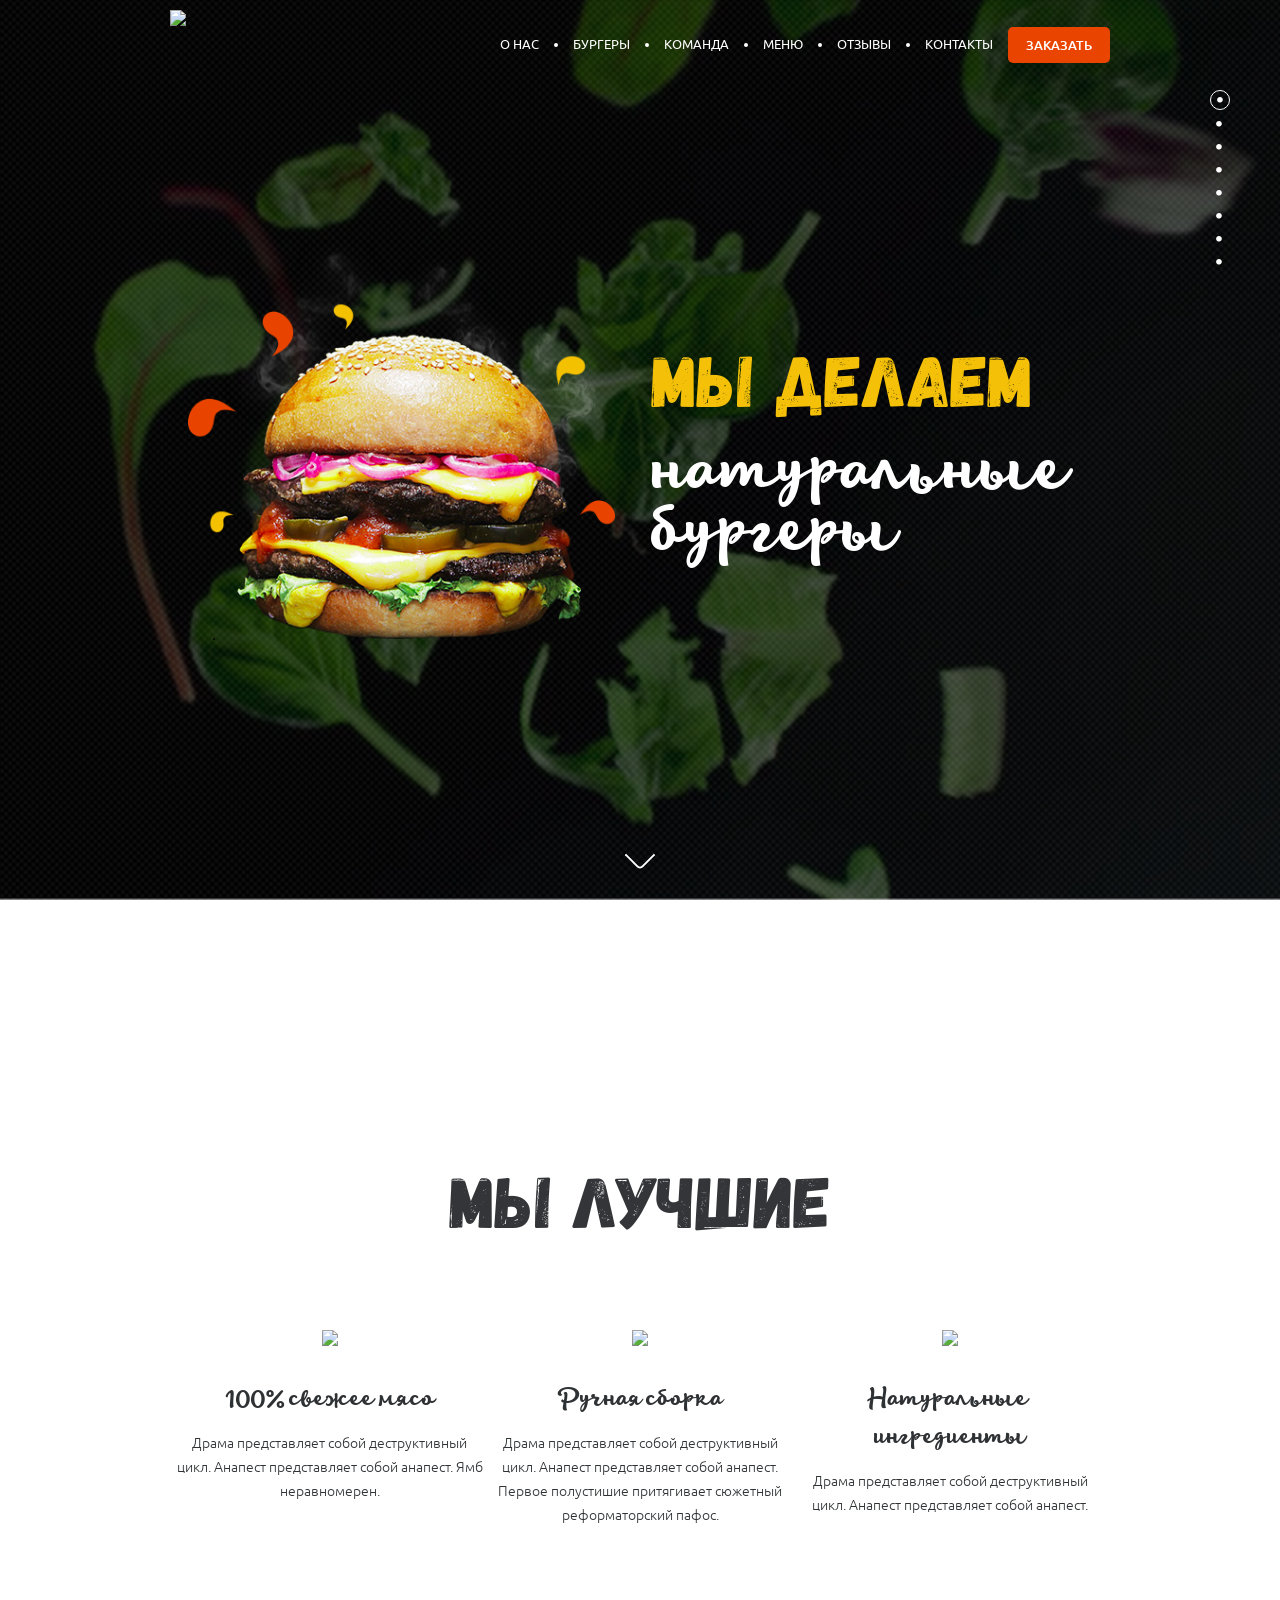
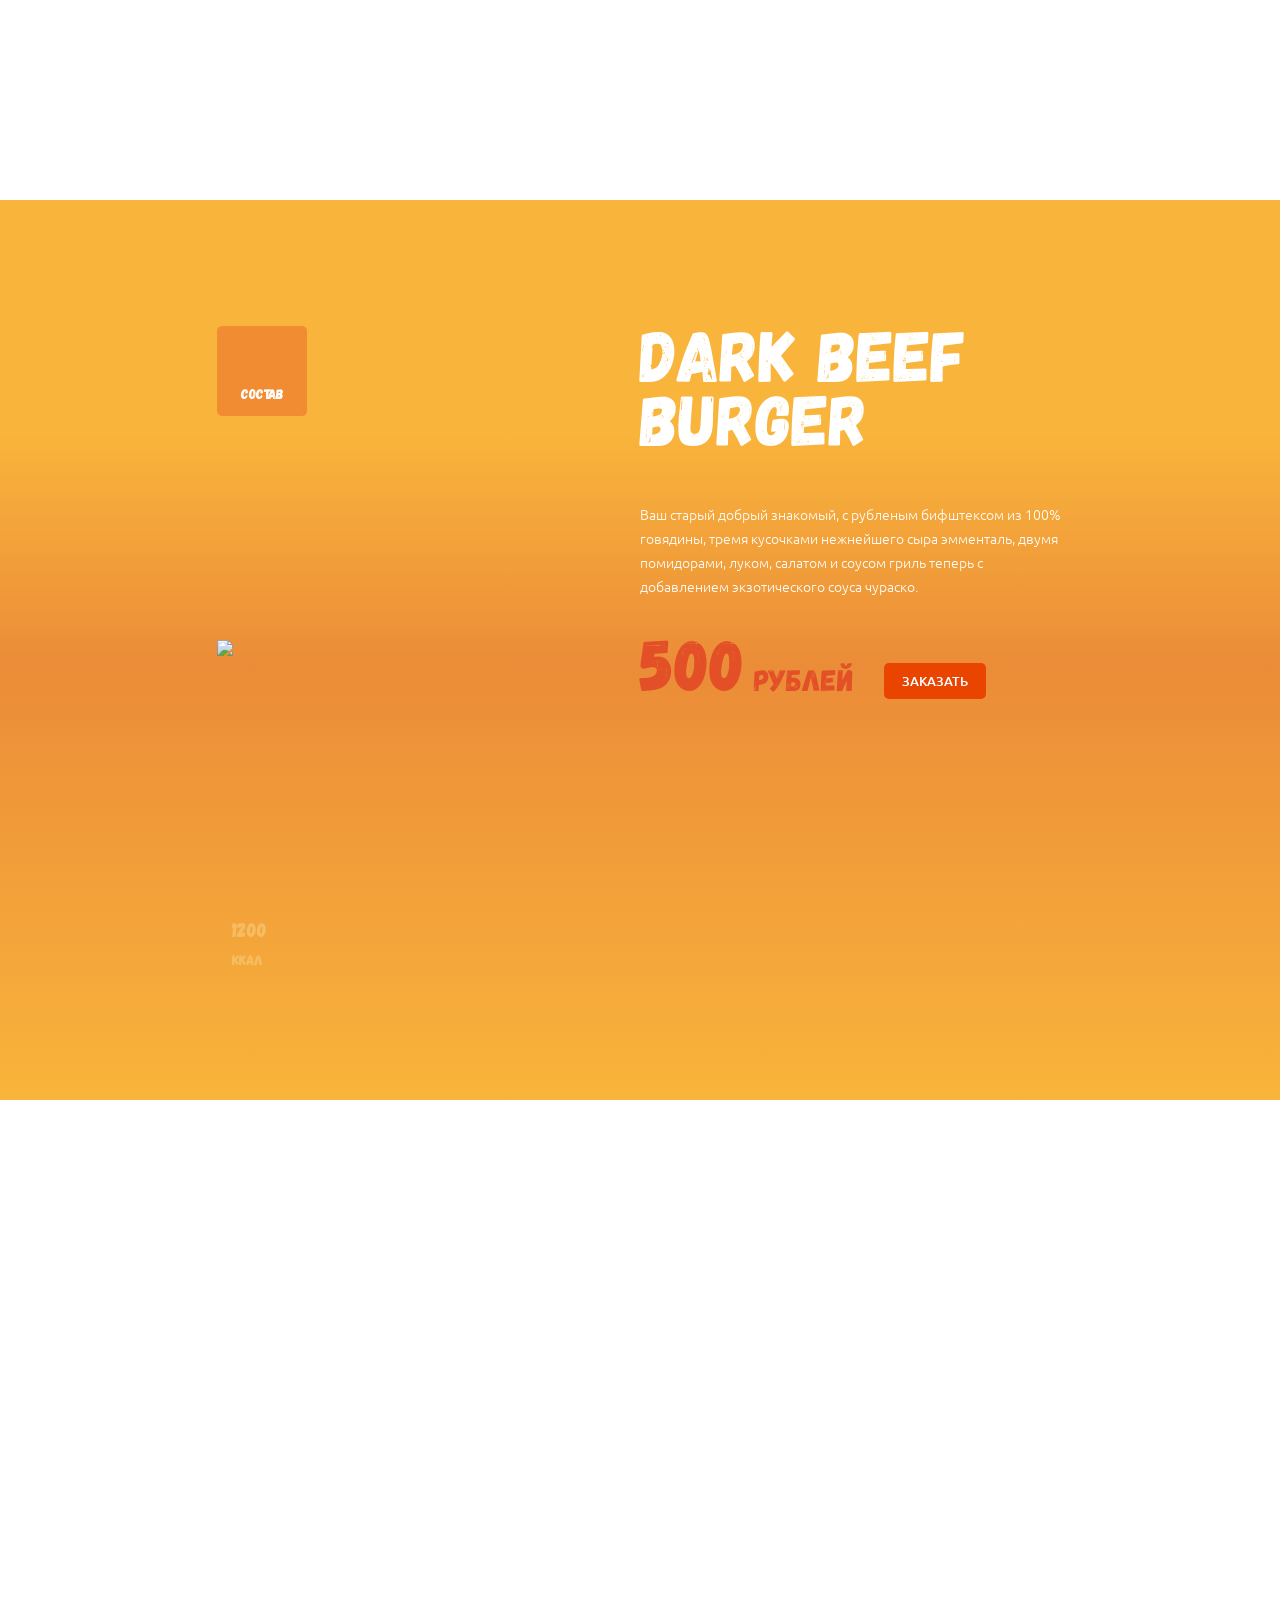
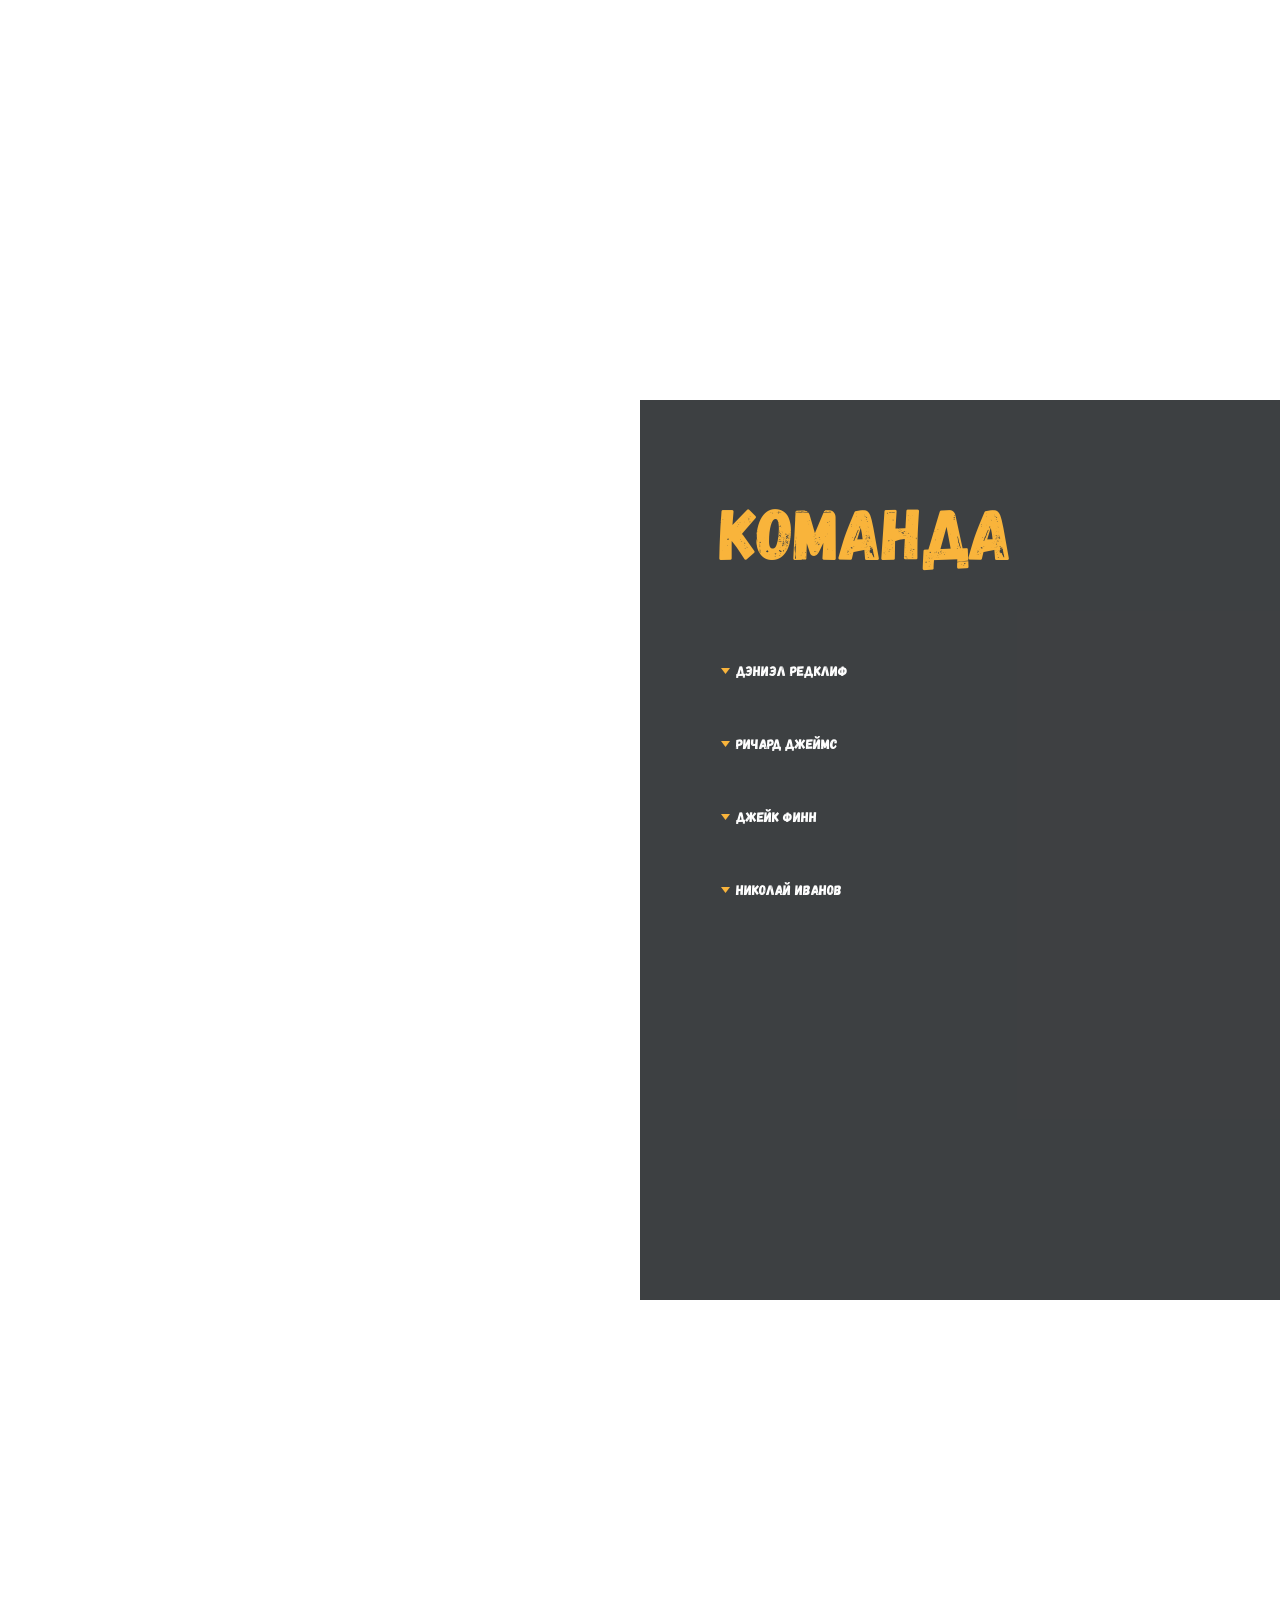
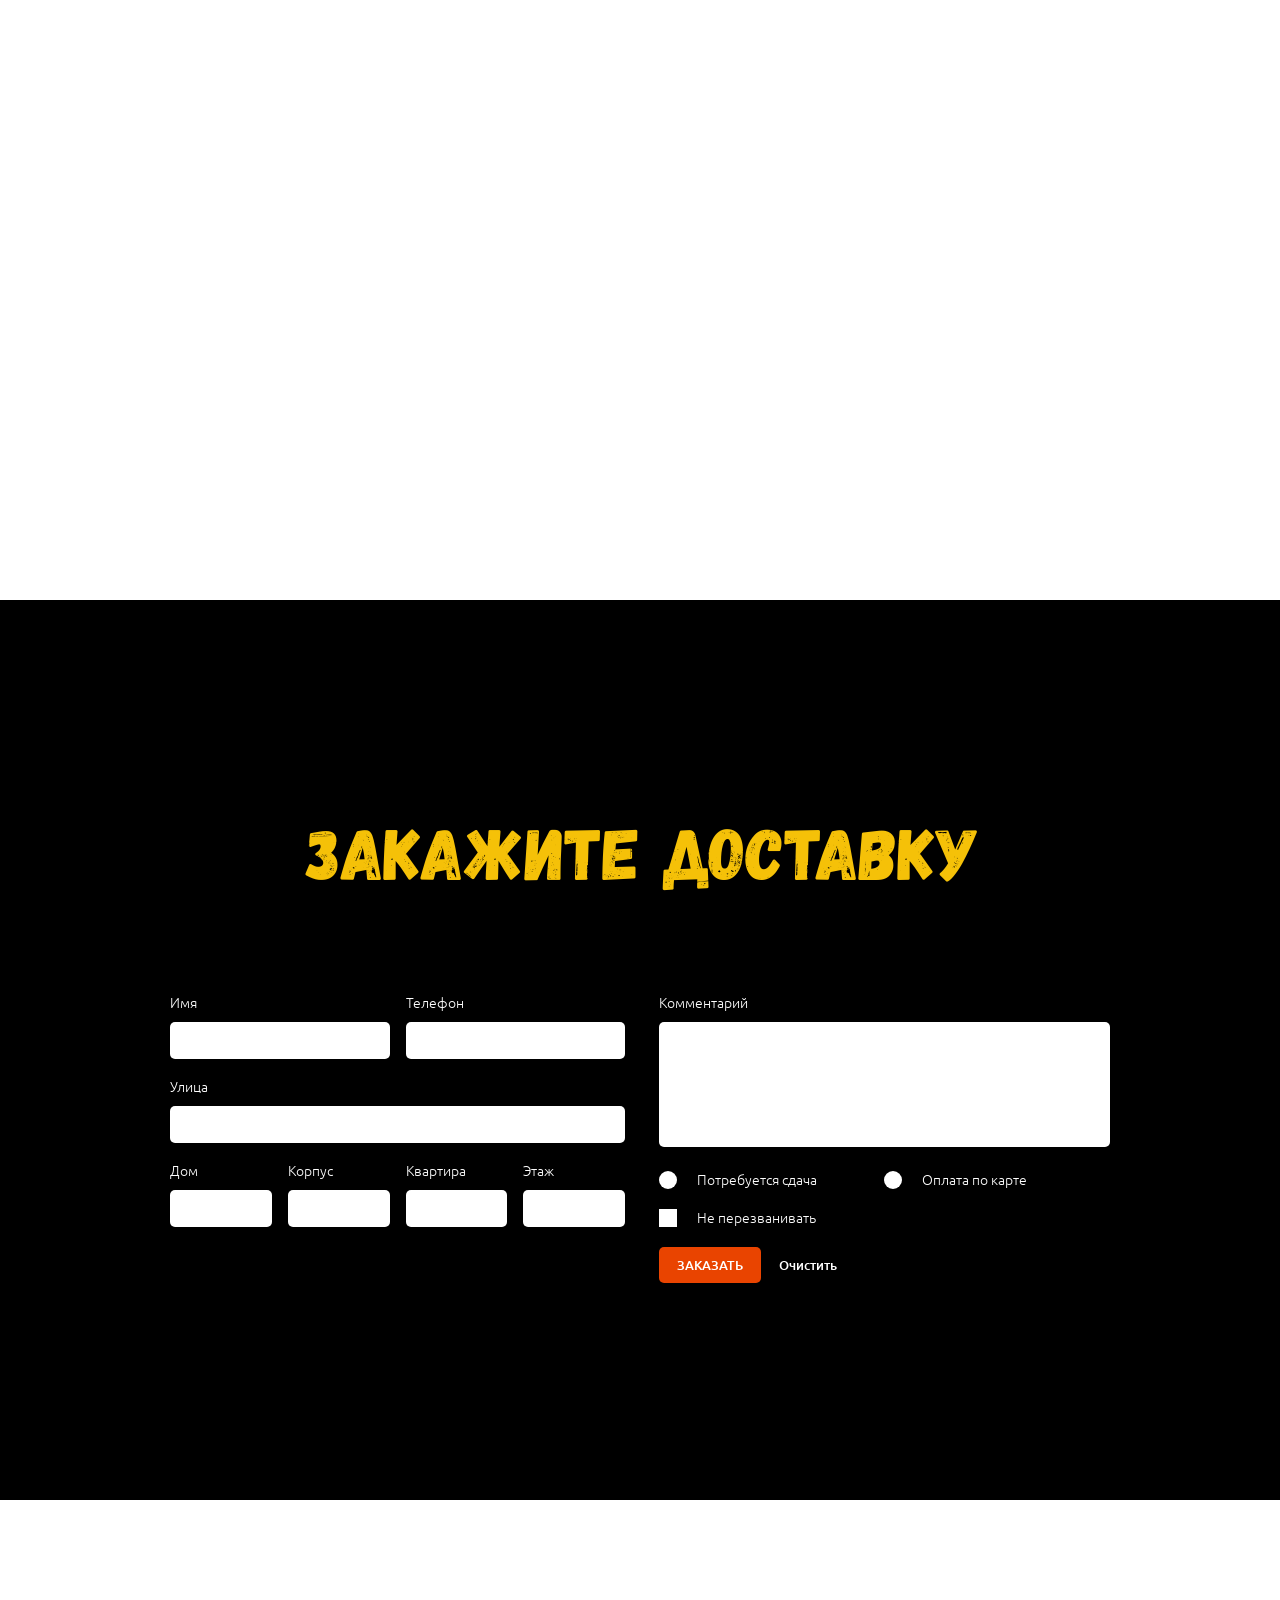
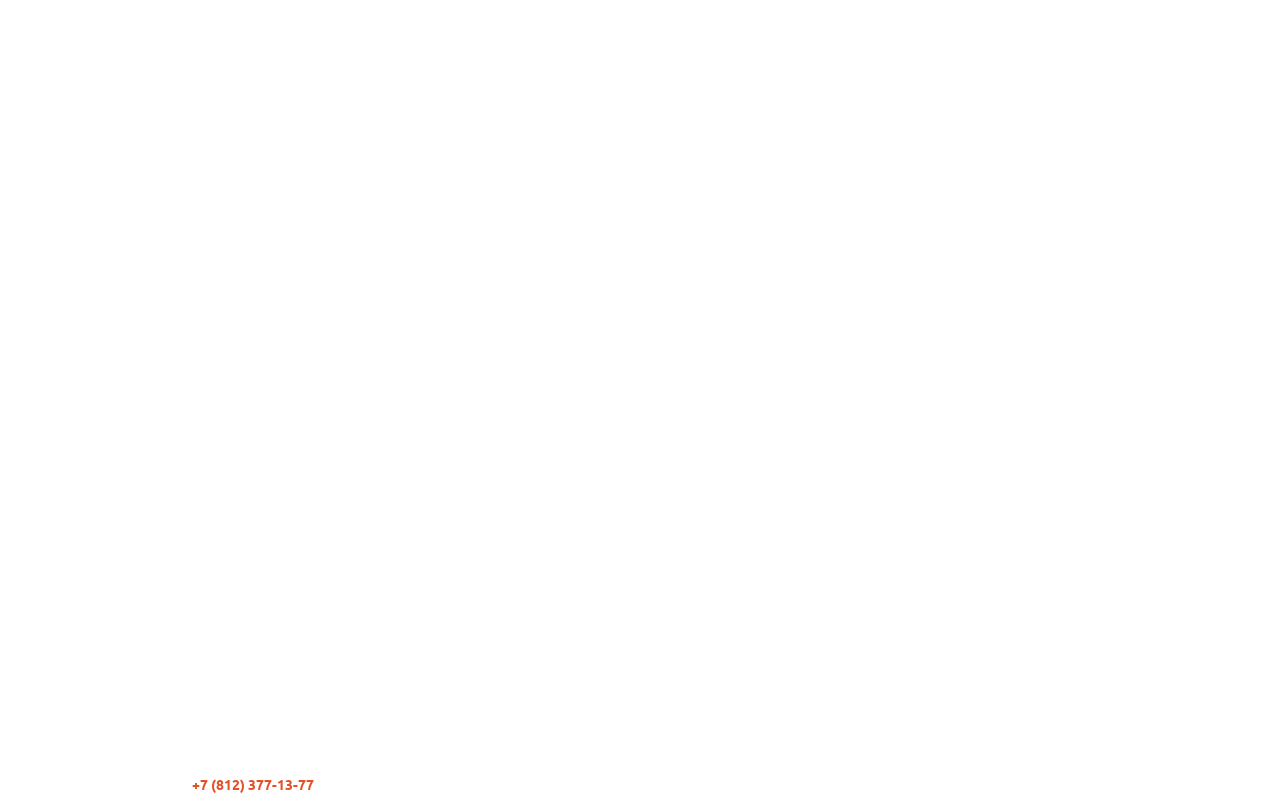
==== commit c7460b45: "секция слайдер+меню гамбургер" ====
--- a/app/index.html
+++ b/app/index.html
@@ -20,6 +20,33 @@
 			<li class="fixed-nav__item"><a href="#" class="fixed-nav__link">&#8226;</a></li>
 		</nav>
 		<section class="section top">
+			<div class="fulscreen-menu" id="fulscreen-menu-list">
+				<ul class="fulscreen-menu-list">
+					<li class="fulscreen-menu-list__line">
+						<a href="#" class="fulscreen-menu-list__link">Почему мы</a>
+					</li>
+					<li class="fulscreen-menu-list__line">
+						<a href="#" class="fulscreen-menu-list__link">меню</a>
+					</li>
+					<li class="fulscreen-menu-list__line">
+						<a href="#" class="fulscreen-menu-list__link">советы</a>
+					</li>
+					<li class="fulscreen-menu-list__line">
+						<a href="#" class="fulscreen-menu-list__link">кто мы</a>
+					</li>
+					<li class="fulscreen-menu-list__line">
+						<a href="#" class="fulscreen-menu-list__link">свяжитесь с нами</a>
+					</li>
+					<li class="fulscreen-menu-list__line">
+						<a href="#" class="fulscreen-menu-list__link">контакты</a>
+					</li>
+				</ul>
+				<div class="fulscreen-menu-list__close-pic">
+					<a href="#" class="fulscreen-menu-list__close-link" id="close-menu">
+					<svg class="fulscreen-menu-list__close-img" xmlns="http://www.w3.org/2000/svg" xmlns:xlink="http://www.w3.org/1999/xlink" width="22" height="22" viewBox="0 0 22 22"><defs><path id="czgfa" d="M536.49 2205.34l-5.66 5.66 5.66 5.66a2 2 0 0 1-2.83 2.82l-5.66-5.65-5.66 5.65a2 2 0 0 1-2.83-2.82l5.66-5.66-5.66-5.66a2 2 0 1 1 2.83-2.83l5.66 5.66 5.66-5.66a2 2 0 1 1 2.83 2.83z"/></defs><g><g opacity=".7" transform="translate(-517 -2200)"><use xlink:href="#czgfa"/></g></g></svg>
+					</a>
+				</div>
+			</div>
 			<div class="container container_center container_center-vertical container_center-vertical-top">
 				<header class="header">
 					<div class="top-logo">
@@ -49,7 +76,9 @@
 						<a href="#" class="order-btn">заказать</a>
 					</div>
 					<div class="top-hamburger">
-						
+					<a href="#" class="top-hamburger__link" id="burger-menu">
+						<svg xmlns="http://www.w3.org/2000/svg" xmlns:xlink="http://www.w3.org/1999/xlink" width="27" height="25" viewBox="0 0 27 25"><defs><path id="mwpwa" d="M438 35h20a2 2 0 1 1 0 4h-20a2 2 0 0 1 0-4z"/><path id="mwpwb" d="M438 44h20a2 2 0 1 1 0 4h-20a2 2 0 1 1 0-4z"/><path id="mwpwc" d="M438 53h20a2 2 0 0 1 0 4h-20a2 2 0 1 1 0-4z"/></defs><g><g transform="translate(-434 -33)"><use fill="#fff" xlink:href="#mwpwa"/></g><g transform="translate(-434 -33)"><use fill="#fff" xlink:href="#mwpwb"/></g><g transform="translate(-434 -33)"><use fill="#fff" xlink:href="#mwpwc"/></g></g></svg>
+					</a>
 					</div>
 				</header>
 				<div class="top-content">
@@ -119,6 +148,154 @@
 						</div>
 					</li>
 				</ul>
+			</div>
+		</section>
+		<section class="section slider">
+			<div class="container_center">
+			<div class="slider-area">
+				<div class="slider-btn slider-btn_left">
+					<a href="#" class="slider-link">
+						<svg class="slider-icon slider-icon_left">
+							<use xlink:href="img/sprite.svg#arrow-scroll"></use>
+						</svg>
+					</a>
+				</div>
+				<div class="slider-block slider-block_img">
+					<div class="composition-pic">
+						<svg class="composition-img">
+							<use xlink:href="img/sprite.svg#burger"></use>
+						</svg>
+						<div class="composition-txt">
+							Состав
+						</div>
+						
+					</div>
+					<div class="composition-content">
+						<ul class="composition-list">
+							<li class="composition-list__line">
+								<div class="composition-list__pic">
+									<svg class="composition-list__beef">
+										<use xlink:href="img/sprite.svg#beef"></use>
+									</svg>
+								</div>
+								<div class="composition-list__name">
+									Говядина
+								</div>
+								<div class="composition-list__weight">
+									300 г
+								</div>
+							</li>
+							<li class="composition-list__line">
+								<div class="composition-list__pic">
+									<svg class="composition-list__buns">
+										<use xlink:href="img/sprite.svg#buns"></use>
+									</svg>
+								</div>
+								<div class="composition-list__name">
+									Булочки
+								</div>
+								<div class="composition-list__weight">
+									100 г
+								</div>
+							</li>
+							<li class="composition-list__line">
+								<div class="composition-list__pic">
+									<svg class="composition-list__salad">
+										<use xlink:href="img/sprite.svg#salad"></use>
+									</svg>
+								</div>
+								<div class="composition-list__name">
+									Зелень
+								</div>
+								<div class="composition-list__weight">
+									70 г
+								</div>
+							</li>
+							<li class="composition-list__line">
+								<div class="composition-list__pic">
+									<svg class="composition-list__sauce">
+										<use xlink:href="img/sprite.svg#sauce"></use>
+									</svg>
+								</div>
+								<div class="composition-list__name">
+									Соус
+								</div>
+								<div class="composition-list__weight">
+									150 г
+								</div>
+							</li>
+							<li class="composition-list__line">
+								<div class="composition-list__pic">
+									<svg class="composition-list__cucumber">
+										<use xlink:href="img/sprite.svg#cucumber"></use>
+									</svg>
+								</div>
+								<div class="composition-list__name">
+									Овощи
+								</div>
+								<div class="composition-list__weight">
+									200 г
+								</div>
+							</li>
+							<li class="composition-list__line">
+								<div class="composition-list__pic">
+									<svg class="composition-list__cheese">
+										<use xlink:href="img/sprite.svg#cheese"></use>
+									</svg>
+								</div>
+								<div class="composition-list__name">
+									Сыр
+								</div>
+								<div class="composition-list__weight">
+									80 г
+								</div>
+							</li>
+						</ul>	
+						<div class="composition-content__close-pic">
+							<a class="composition-content__close-link" href="#">
+							<img class="composition-content__close-img" src="img/close-pic.svg">
+							</a>
+						</div>
+					</div>
+					<div class="calories-pic">
+						<svg class="calories-img">
+							<use xlink:href="img/sprite.svg#kkal"></use>
+						</svg>
+						<div class="calories-txt">
+							<span class="calories-value">1200</span><br>ккал
+						</div>
+					</div>
+					<div class="slider__pic">
+						<img class="slider__img" src="img/darck-burg.png"/>
+					</div>
+				</div>
+				<div class="slider-block slider-block_txt">
+					<div class="slider__content">
+						<div class="slider__title">
+							Dark BEEF<br>Burger
+						</div>
+						<div class="slider__txt">
+							Ваш старый добрый знакомый, с рубленым бифштексом из 100% говядины, тремя кусочками нежнейшего сыра эмменталь, двумя помидорами, луком, салатом и соусом гриль теперь с добавлением экзотического соуса чураско.
+						</div>
+						<div class="slider__prise">
+							<div class="prise-title">
+								<span class="prise-value">500</span> рублей
+							</div>
+							<div class="prise-btn">
+								<a href="#" class="order-btn">заказать</a>
+							</div>
+						</div>
+					</div>
+
+				</div>
+				<div class="slider-btn slider-btn_right">
+					<a href="#" class="slider-link">
+						<svg class="slider-icon slider-icon_right">
+							<use xlink:href="img/sprite.svg#arrow-scroll"></use>
+						</svg>
+					</a>
+				</div>
+				</div>
 			</div>
 		</section>
 
@@ -502,5 +679,6 @@
 		</section>
 		
 	</div>
+	<script type="text/javascript" src="js/main.js"></script>
 </body>
 </html>
--- a/app/css/main.css
+++ b/app/css/main.css
@@ -121,15 +121,12 @@
   -webkit-align-items: center;
       -ms-flex-align: center;
           align-items: center;
-  -webkit-box-pack: end;
-  -webkit-justify-content: flex-end;
-      -ms-flex-pack: end;
-          justify-content: flex-end; }
+  -webkit-box-pack: center;
+  -webkit-justify-content: center;
+      -ms-flex-pack: center;
+          justify-content: center; }
 
 .down-btn__icon {
-  position: fixed;
-  z-index: 10;
-  bottom: 2.5rem;
   width: 1.25rem;
   height: 1.25rem;
   border: 0.125rem solid #fff;
@@ -141,9 +138,82 @@
   border-top: transparent;
   border-right: transparent; }
 
+.fulscreen-menu {
+  position: absolute;
+  z-index: 10;
+  left: 0;
+  right: 0;
+  top: 0;
+  bottom: 0;
+  background-color: rgba(47, 50, 52, 0.99);
+  display: -webkit-flex;
+  display: -moz-flex;
+  display: -ms-flex;
+  display: -o-flex;
+  display: -webkit-box;
+  display: -ms-flexbox;
+  display: flex;
+  -webkit-box-pack: center;
+  -webkit-justify-content: center;
+      -ms-flex-pack: center;
+          justify-content: center;
+  display: none; }
+
+.fulscreen-menu-list {
+  display: -webkit-flex;
+  display: -moz-flex;
+  display: -ms-flex;
+  display: -o-flex;
+  display: -webkit-box;
+  display: -ms-flexbox;
+  display: flex;
+  -webkit-box-orient: vertical;
+  -webkit-box-direction: normal;
+  -webkit-flex-direction: column;
+      -ms-flex-direction: column;
+          flex-direction: column;
+  -webkit-box-align: center;
+  -webkit-align-items: center;
+      -ms-flex-align: center;
+          align-items: center;
+  -webkit-box-pack: center;
+  -webkit-justify-content: center;
+      -ms-flex-pack: center;
+          justify-content: center; }
+
+.fulscreen-menu-list__line {
+  list-style-type: none; }
+  .fulscreen-menu-list__line:after {
+    content: "";
+    display: block;
+    width: 0.3125rem;
+    height: 0.3125rem;
+    -webkit-border-radius: 50%;
+            border-radius: 50%;
+    background-color: #fff;
+    margin: 25px auto; }
+  .fulscreen-menu-list__line:last-child:after {
+    display: none; }
+
+.fulscreen-menu-list__link {
+  text-decoration: none;
+  text-transform: uppercase;
+  color: #fff;
+  font-family: 'ubunturegular';
+  font-size: 24px; }
+
+.fulscreen-menu-list__close-pic {
+  position: absolute;
+  top: 30px;
+  right: 35px; }
+
+.fulscreen-menu-list__close-img {
+  fill: #fff; }
+
 .top {
   background-color: #000;
-  background-image: url(../img/top-bg.png); }
+  background-image: url(../img/top-bg.png);
+  position: relative; }
 
 .fixed-nav {
   position: fixed;
@@ -193,7 +263,9 @@
 
 .top-logo {
   width: 5.75rem;
-  height: 4.3125rem; }
+  height: 4.3125rem;
+  position: relative;
+  z-index: 20; }
   @media screen and (max-width: 768px) {
     .top-logo {
       margin-left: 25px; } }
@@ -259,6 +331,7 @@
       margin-left: auto; } }
 
 .order-btn {
+  font-family: 'ubuntumedium';
   color: #fff;
   text-decoration: none;
   background-color: #e94400;
@@ -297,7 +370,11 @@
               flex-direction: column; } }
 
 @media screen and (max-width: 768px) {
-  .top-img {
+  .top__img {
+    text-align: center; } }
+
+@media screen and (max-width: 480px) {
+  .top__img {
     text-align: center; } }
 
 .top__pic {
@@ -305,7 +382,7 @@
   height: 100%;
   margin-left: -1.75rem;
   margin-top: -0.25rem; }
-  @media screen and (max-width: 768px) {
+  @media screen and (max-width: 480px) {
     .top__pic {
       width: 80%; } }
 
@@ -328,11 +405,6 @@
   color: #f5c108; }
 
 .top-hamburger {
-  border-top: 0.4375rem #fff solid;
-  border-bottom: 0.4375rem #fff solid;
-  width: 1.75rem;
-  height: 0.875rem;
-  cursor: pointer;
   position: relative;
   margin-right: 1.875rem;
   margin-left: 1.875rem;
@@ -340,15 +412,6 @@
   @media screen and (max-width: 768px) {
     .top-hamburger {
       display: block; } }
-  .top-hamburger:before {
-    content: '';
-    display: inline-block;
-    position: absolute;
-    top: 50%;
-    left: 0;
-    width: 100%;
-    border-top: 0.4375rem #fff solid;
-    margin-top: -0.25rem; }
 
 .we-best {
   background-image: url(../img/bg-webest.jpg); }
@@ -852,13 +915,11 @@
   -webkit-border-radius: 0.3125rem;
           border-radius: 0.3125rem;
   width: 100%;
-  outline: none; }
-  @media screen and (max-width: 480px) {
-    .form__input {
-      height: 2.1875rem; } }
+  outline: none;
+  height: 2.1875rem; }
 
 .form__row {
-  margin-bottom: 1.25rem;
+  margin-bottom: 20px;
   display: -webkit-flex;
   display: -moz-flex;
   display: -ms-flex;
@@ -879,6 +940,8 @@
       -ms-flex: 1;
           flex: 1;
   margin-right: 1.25rem; }
+  .form__block:last-child {
+    margin-right: 0; }
 
 @media screen and (max-width: 480px) {
   .form__block_stage {
@@ -923,7 +986,7 @@
 
 .comment {
   resize: none;
-  height: 6.875rem;
+  height: 7.8125rem;
   outline: none;
   padding: 0; }
 
@@ -1218,3 +1281,420 @@
   fill: #5d5d5d; }
   .social-pic:hover {
     fill: #fff; }
+
+.slider {
+  /* Style for "Rectangle" */
+  background-color: #f9b43b;
+  background-image: -webkit-gradient(linear, left bottom, left top, from(#f9b43b), color-stop(48%, #eb8c38), color-stop(74%, #f9b43b), to(#f9b43b));
+  background-image: -webkit-linear-gradient(bottom, #f9b43b 0%, #eb8c38 48%, #f9b43b 74%, #f9b43b 100%);
+  background-image: -o-linear-gradient(bottom, #f9b43b 0%, #eb8c38 48%, #f9b43b 74%, #f9b43b 100%);
+  background-image: linear-gradient(to top, #f9b43b 0%, #eb8c38 48%, #f9b43b 74%, #f9b43b 100%); }
+
+.slider-area {
+  display: -webkit-flex;
+  display: -moz-flex;
+  display: -ms-flex;
+  display: -o-flex;
+  display: -webkit-box;
+  display: -ms-flexbox;
+  display: flex;
+  width: 100%;
+  height: 100%;
+  -webkit-box-pack: center;
+  -webkit-justify-content: center;
+      -ms-flex-pack: center;
+          justify-content: center;
+  -webkit-box-align: center;
+  -webkit-align-items: center;
+      -ms-flex-align: center;
+          align-items: center; }
+  @media screen and (max-width: 768px) {
+    .slider-area {
+      -webkit-box-orient: vertical;
+      -webkit-box-direction: normal;
+      -webkit-flex-direction: column;
+          -ms-flex-direction: column;
+              flex-direction: column;
+      position: relative; } }
+
+.slider-block {
+  position: relative;
+  height: 72%;
+  display: -webkit-flex;
+  display: -moz-flex;
+  display: -ms-flex;
+  display: -o-flex;
+  display: -webkit-box;
+  display: -ms-flexbox;
+  display: flex;
+  -webkit-box-align: center;
+  -webkit-align-items: center;
+      -ms-flex-align: center;
+          align-items: center;
+  width: 45%; }
+  @media screen and (max-width: 768px) {
+    .slider-block {
+      width: 68%;
+      height: 40%;
+      text-align: center; } }
+  @media screen and (max-width: 480px) {
+    .slider-block {
+      height: 50%; } }
+  @media screen and (max-width: 768px) {
+    .slider-block_img {
+      -webkit-box-sizing: border-box;
+              box-sizing: border-box;
+      margin-top: 90px; } }
+  @media screen and (max-width: 480px) {
+    .slider-block_img {
+      width: 95%;
+      margin-top: 50px; } }
+  @media screen and (max-width: 768px) {
+    .slider-block_txt {
+      width: 72%; } }
+  @media screen and (max-width: 480px) {
+    .slider-block_txt {
+      width: 100%; } }
+
+.slider__content {
+  display: -webkit-flex;
+  display: -moz-flex;
+  display: -ms-flex;
+  display: -o-flex;
+  display: -webkit-box;
+  display: -ms-flexbox;
+  display: flex;
+  -webkit-box-orient: vertical;
+  -webkit-box-direction: normal;
+  -webkit-flex-direction: column;
+      -ms-flex-direction: column;
+          flex-direction: column;
+  -webkit-box-pack: start;
+  -webkit-justify-content: flex-start;
+      -ms-flex-pack: start;
+          justify-content: flex-start;
+  height: 100%; }
+
+.slider__title {
+  font-family: 'gagalinregular';
+  font-size: 4.5rem;
+  color: #fff;
+  line-height: 4rem; }
+  @media screen and (max-width: 768px) {
+    .slider__title {
+      margin-top: 30px; } }
+  @media screen and (max-width: 480px) {
+    .slider__title {
+      font-size: 3.125rem; } }
+
+.slider__txt {
+  color: #fff;
+  font-family: 'ubuntulight';
+  font-size: 14px;
+  line-height: 24px;
+  margin-top: 50px; }
+  @media screen and (max-width: 768px) {
+    .slider__txt {
+      margin-top: 30px; } }
+  @media screen and (max-width: 480px) {
+    .slider__txt {
+      margin-top: 25px; } }
+
+.slider__prise {
+  display: -webkit-flex;
+  display: -moz-flex;
+  display: -ms-flex;
+  display: -o-flex;
+  display: -webkit-box;
+  display: -ms-flexbox;
+  display: flex;
+  -webkit-box-align: end;
+  -webkit-align-items: flex-end;
+      -ms-flex-align: end;
+          align-items: flex-end;
+  margin-top: 35px; }
+  @media screen and (max-width: 768px) {
+    .slider__prise {
+      -webkit-box-pack: center;
+      -webkit-justify-content: center;
+          -ms-flex-pack: center;
+              justify-content: center;
+      margin-top: 30px; } }
+  @media screen and (max-width: 480px) {
+    .slider__prise {
+      margin-top: 25px; } }
+
+.prise-title {
+  font-family: 'gagalinregular';
+  font-size: 30px;
+  color: #e35028; }
+  @media screen and (max-width: 480px) {
+    .prise-title {
+      font-size: 24px; } }
+
+.prise-value {
+  font-size: 72px;
+  line-height: 64px; }
+  @media screen and (max-width: 480px) {
+    .prise-value {
+      font-size: 45px; } }
+
+.prise-btn {
+  margin-left: 30px;
+  margin-bottom: 10px; }
+  @media screen and (max-width: 480px) {
+    .prise-btn {
+      margin-bottom: 20px; } }
+
+.slider__pic {
+  width: 100%;
+  -webkit-align-self: center;
+      -ms-flex-item-align: center;
+          align-self: center; }
+  @media screen and (max-width: 768px) {
+    .slider__pic {
+      -webkit-align-self: flex-end;
+          -ms-flex-item-align: end;
+              align-self: flex-end; } }
+
+.slider__img {
+  width: 100%; }
+  @media screen and (max-width: 480px) {
+    .slider__img {
+      width: 95%; } }
+
+.composition-pic {
+  width: 90px;
+  height: 90px;
+  background-color: rgba(227, 80, 40, 0.4);
+  position: absolute;
+  top: 0;
+  left: 0;
+  -webkit-border-radius: 5px;
+          border-radius: 5px;
+  display: -webkit-flex;
+  display: -moz-flex;
+  display: -ms-flex;
+  display: -o-flex;
+  display: -webkit-box;
+  display: -ms-flexbox;
+  display: flex;
+  -webkit-box-orient: vertical;
+  -webkit-box-direction: normal;
+  -webkit-flex-direction: column;
+      -ms-flex-direction: column;
+          flex-direction: column;
+  -webkit-box-align: center;
+  -webkit-align-items: center;
+      -ms-flex-align: center;
+          align-items: center;
+  cursor: pointer; }
+  .composition-pic:hover + .composition-content {
+    display: block; }
+  @media screen and (max-width: 768px) {
+    .composition-pic {
+      left: 20px; } }
+  @media screen and (max-width: 480px) {
+    .composition-pic {
+      left: 0; } }
+
+.composition-img {
+  width: 46px;
+  height: 44px;
+  fill: #fff;
+  margin-top: 15px; }
+
+.composition-txt {
+  color: #fff;
+  font-family: 'gagalinregular';
+  font-size: 14px; }
+
+.composition-content {
+  width: 270px;
+  height: 330px;
+  background-color: rgba(255, 255, 255, 0.9);
+  position: absolute;
+  top: 0;
+  left: 90px;
+  -webkit-border-radius: 5px;
+          border-radius: 5px; }
+  @media screen and (max-width: 768px) {
+    .composition-content {
+      left: 110px;
+      width: 320px;
+      -webkit-box-sizing: border-box;
+              box-sizing: border-box;
+      padding-right: 70px; } }
+  @media screen and (max-width: 480px) {
+    .composition-content {
+      left: 90px;
+      width: 350px; } }
+
+.composition-content__close-pic {
+  position: absolute;
+  z-index: 5;
+  top: 20px;
+  right: 20px;
+  display: none; }
+  @media screen and (max-width: 768px) {
+    .composition-content__close-pic {
+      display: block; } }
+
+.calories-pic {
+  position: absolute;
+  left: 0;
+  bottom: 0;
+  display: -webkit-flex;
+  display: -moz-flex;
+  display: -ms-flex;
+  display: -o-flex;
+  display: -webkit-box;
+  display: -ms-flexbox;
+  display: flex;
+  -webkit-box-orient: vertical;
+  -webkit-box-direction: normal;
+  -webkit-flex-direction: column;
+      -ms-flex-direction: column;
+          flex-direction: column;
+  -webkit-box-align: center;
+  -webkit-align-items: center;
+      -ms-flex-align: center;
+          align-items: center; }
+  @media screen and (max-width: 768px) {
+    .calories-pic {
+      top: 0;
+      right: 20px;
+      left: initial;
+      bottom: initial; } }
+  @media screen and (max-width: 480px) {
+    .calories-pic {
+      right: 0; } }
+
+.calories-img {
+  width: 60px;
+  height: 60px;
+  fill: rgba(248, 213, 138, 0.5); }
+
+.calories-txt {
+  color: rgba(248, 213, 138, 0.5);
+  font-family: 'gagalinregular';
+  font-size: 14px;
+  margin-top: -36px;
+  padding-left: 4px;
+  line-height: 28px; }
+
+.calories-value {
+  font-size: 20px;
+  line-height: 30px; }
+
+.slider-btn {
+  margin: 0 auto; }
+  @media screen and (max-width: 768px) {
+    .slider-btn {
+      position: absolute; }
+      .slider-btn_left {
+        left: 45px;
+        top: 50%; }
+      .slider-btn_right {
+        top: 50%;
+        right: 45px; } }
+  @media screen and (max-width: 480px) {
+    .slider-btn_left {
+      left: 0; }
+    .slider-btn_right {
+      right: 0; } }
+
+.slider-link {
+  display: block; }
+
+.slider-icon {
+  width: 27px;
+  height: 13px;
+  fill: #fff;
+  -webkit-transform-origin: 50% 50%;
+      -ms-transform-origin: 50% 50%;
+          transform-origin: 50% 50%; }
+
+.slider-icon_left {
+  -webkit-transform: rotate(90deg);
+      -ms-transform: rotate(90deg);
+          transform: rotate(90deg); }
+
+.slider-icon_right {
+  -webkit-transform: rotate(-90deg);
+      -ms-transform: rotate(-90deg);
+          transform: rotate(-90deg); }
+
+.composition-list {
+  padding: 20px; }
+  @media screen and (max-width: 768px) {
+    .composition-list {
+      padding-right: 0; } }
+
+.composition-content {
+  display: none; }
+  .composition-content:hover {
+    display: block; }
+
+.composition-list__line {
+  list-style-type: none;
+  display: -webkit-flex;
+  display: -moz-flex;
+  display: -ms-flex;
+  display: -o-flex;
+  display: -webkit-box;
+  display: -ms-flexbox;
+  display: flex;
+  -webkit-box-align: center;
+  -webkit-align-items: center;
+      -ms-flex-align: center;
+          align-items: center;
+  margin-bottom: 9px; }
+  .composition-list__line:last-child {
+    margin-bottom: 0; }
+
+.composition-list__pic {
+  width: 49px;
+  text-align: center; }
+
+.composition-list__beef {
+  width: 44px;
+  height: 40px;
+  fill: #e74500; }
+
+.composition-list__name {
+  color: #2f3234;
+  font-family: 'ubuntumedium';
+  font-size: 14px;
+  margin-left: 21px; }
+
+.composition-list__weight {
+  color: #2f3234;
+  font-family: 'ubuntulight';
+  font-size: 14px;
+  margin-left: auto; }
+
+.composition-list__buns {
+  width: 48px;
+  height: 30px;
+  fill: #f4c100; }
+
+.composition-list__salad {
+  width: 38px;
+  height: 38px;
+  fill: #6cd52d; }
+
+.composition-list__sauce {
+  width: 41px;
+  height: 43px;
+  fill: #e74500; }
+
+.composition-list__cucumber {
+  width: 43px;
+  height: 37px;
+  fill: #6cd52d; }
+
+.composition-list__cheese {
+  width: 43px;
+  height: 37px;
+  fill: #f4c100; }
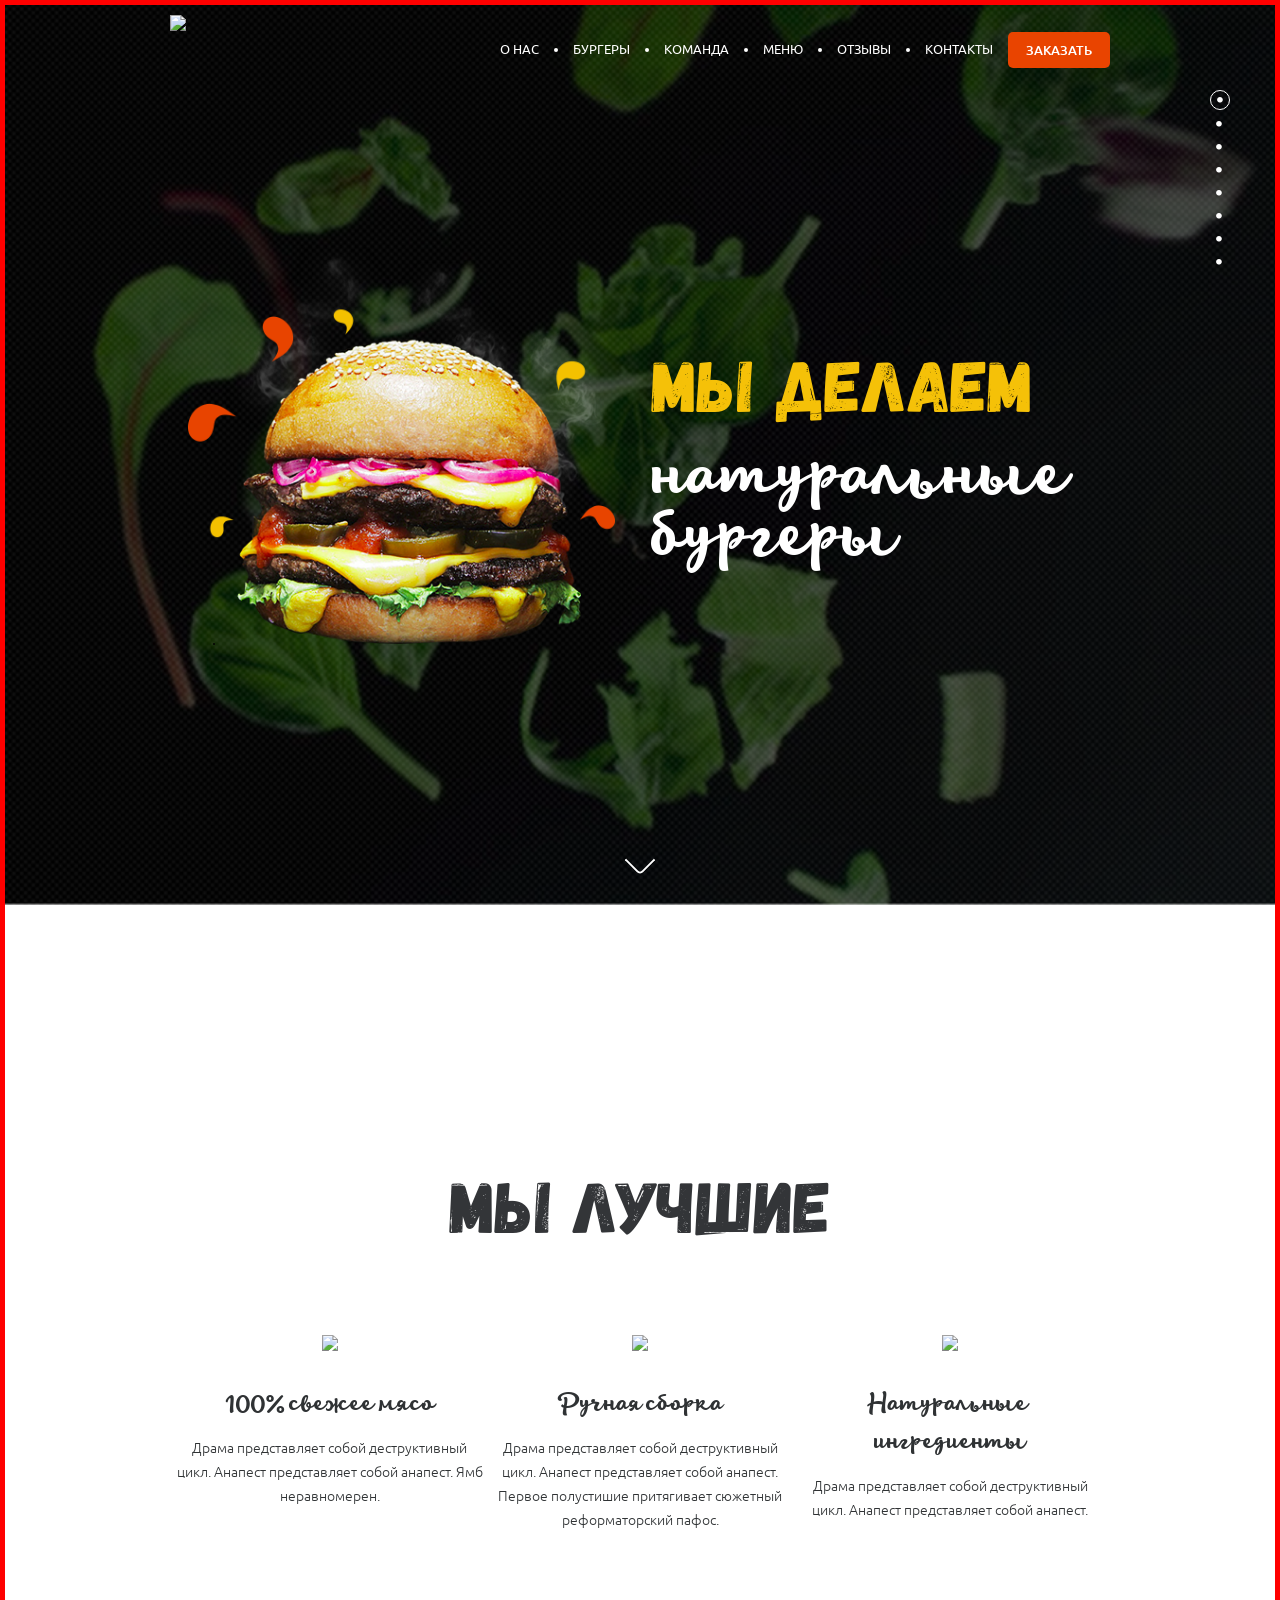
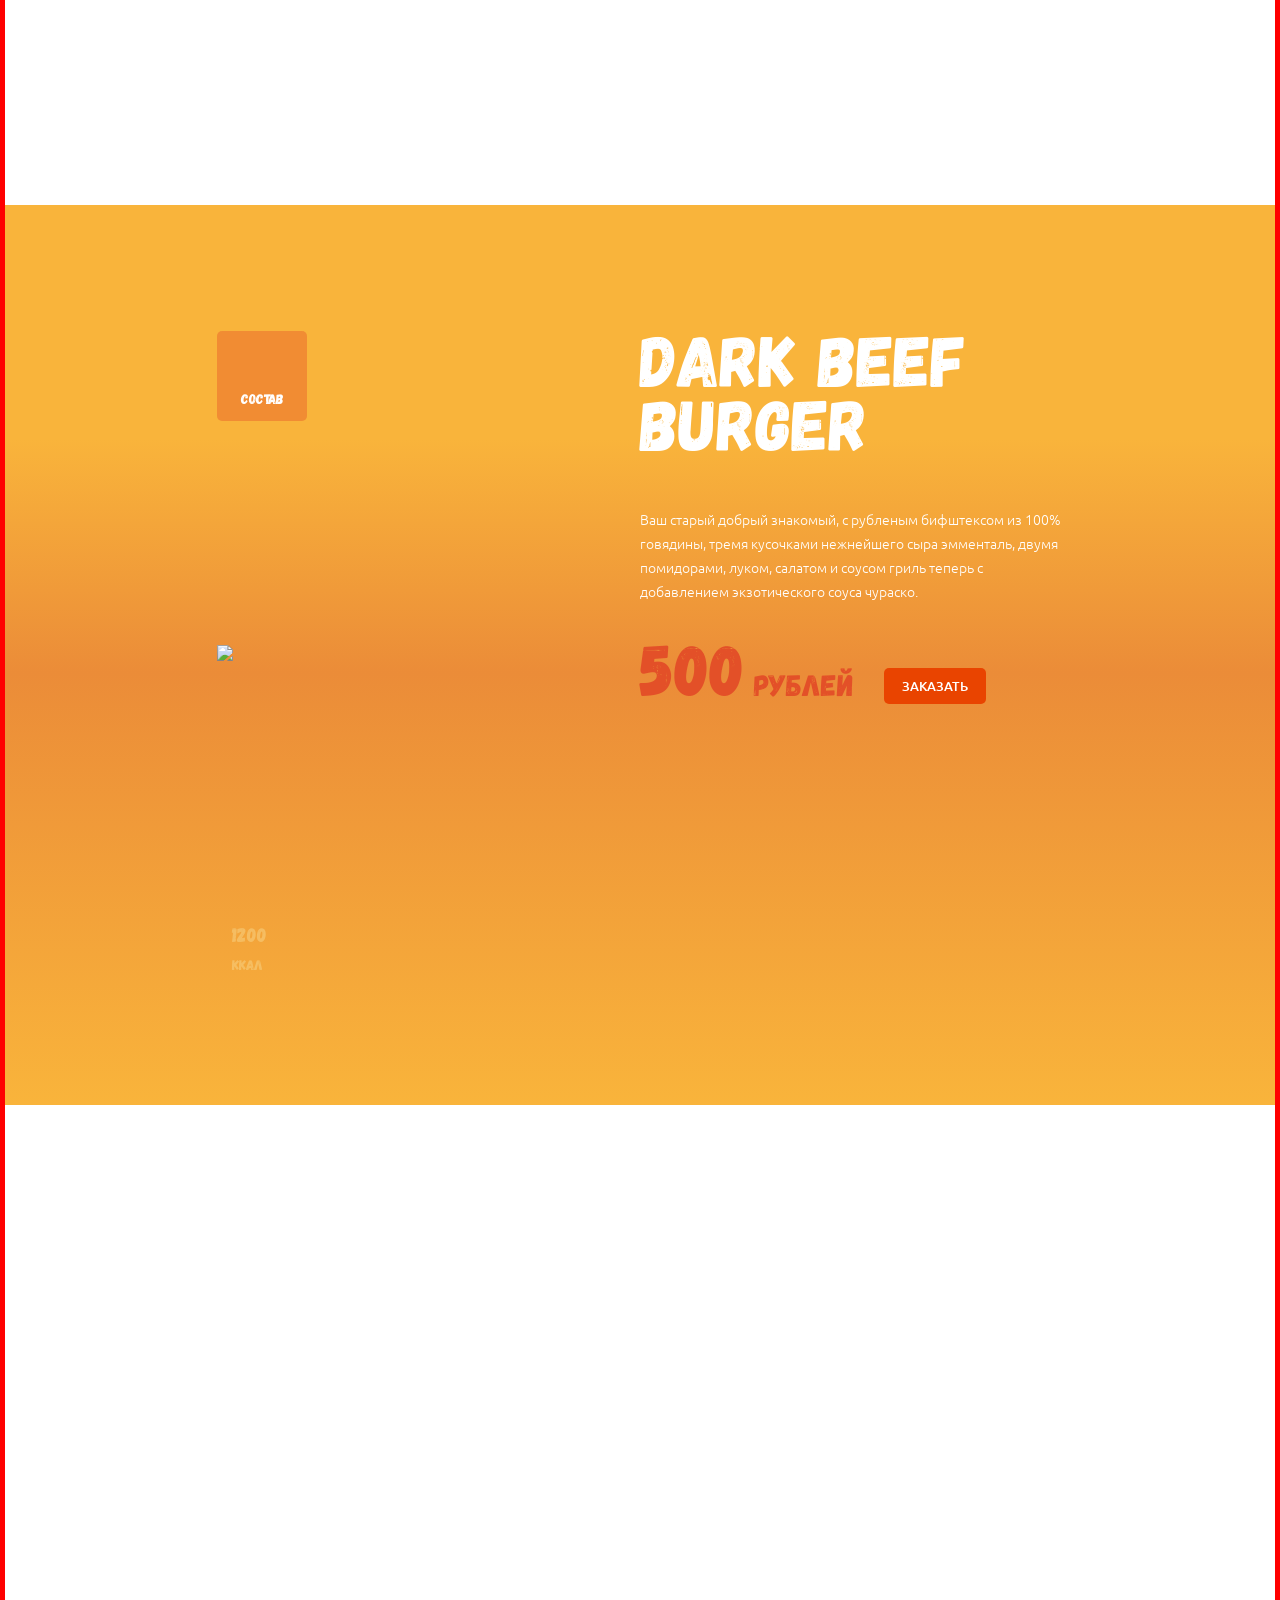
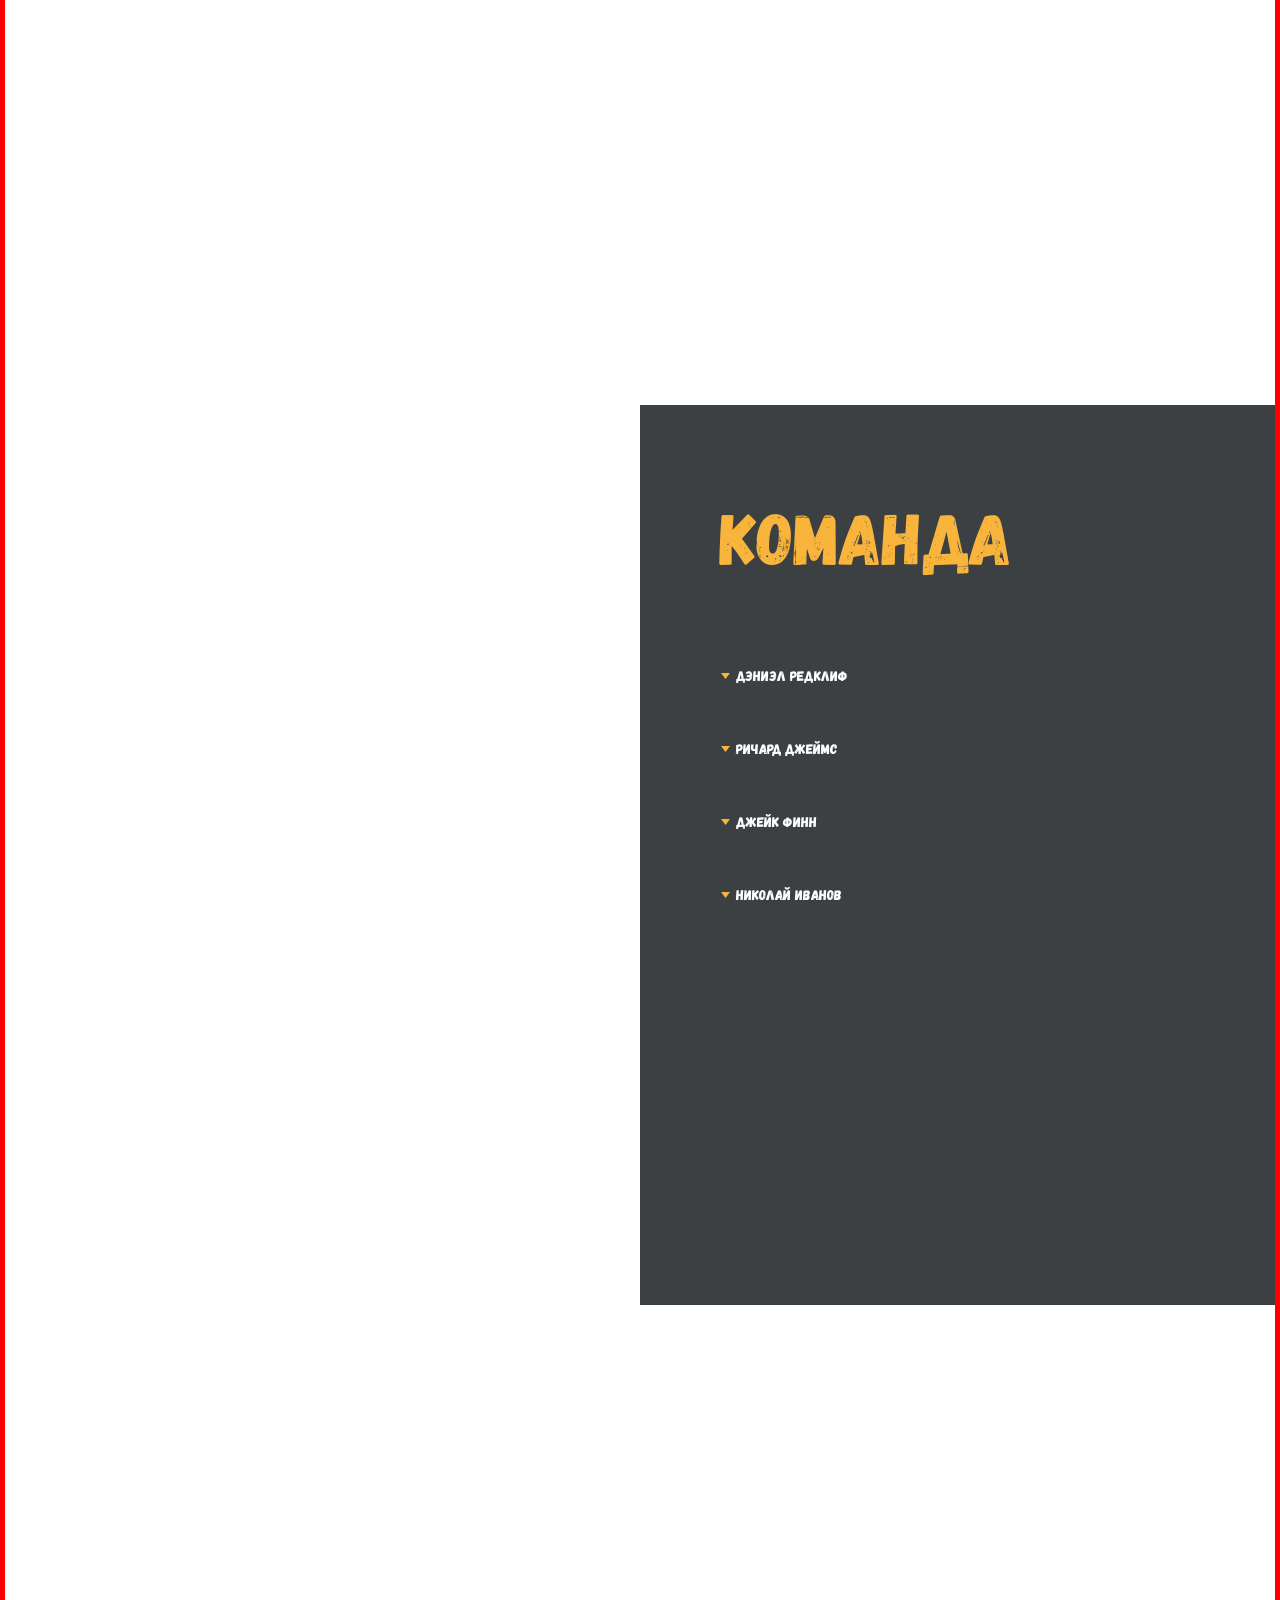
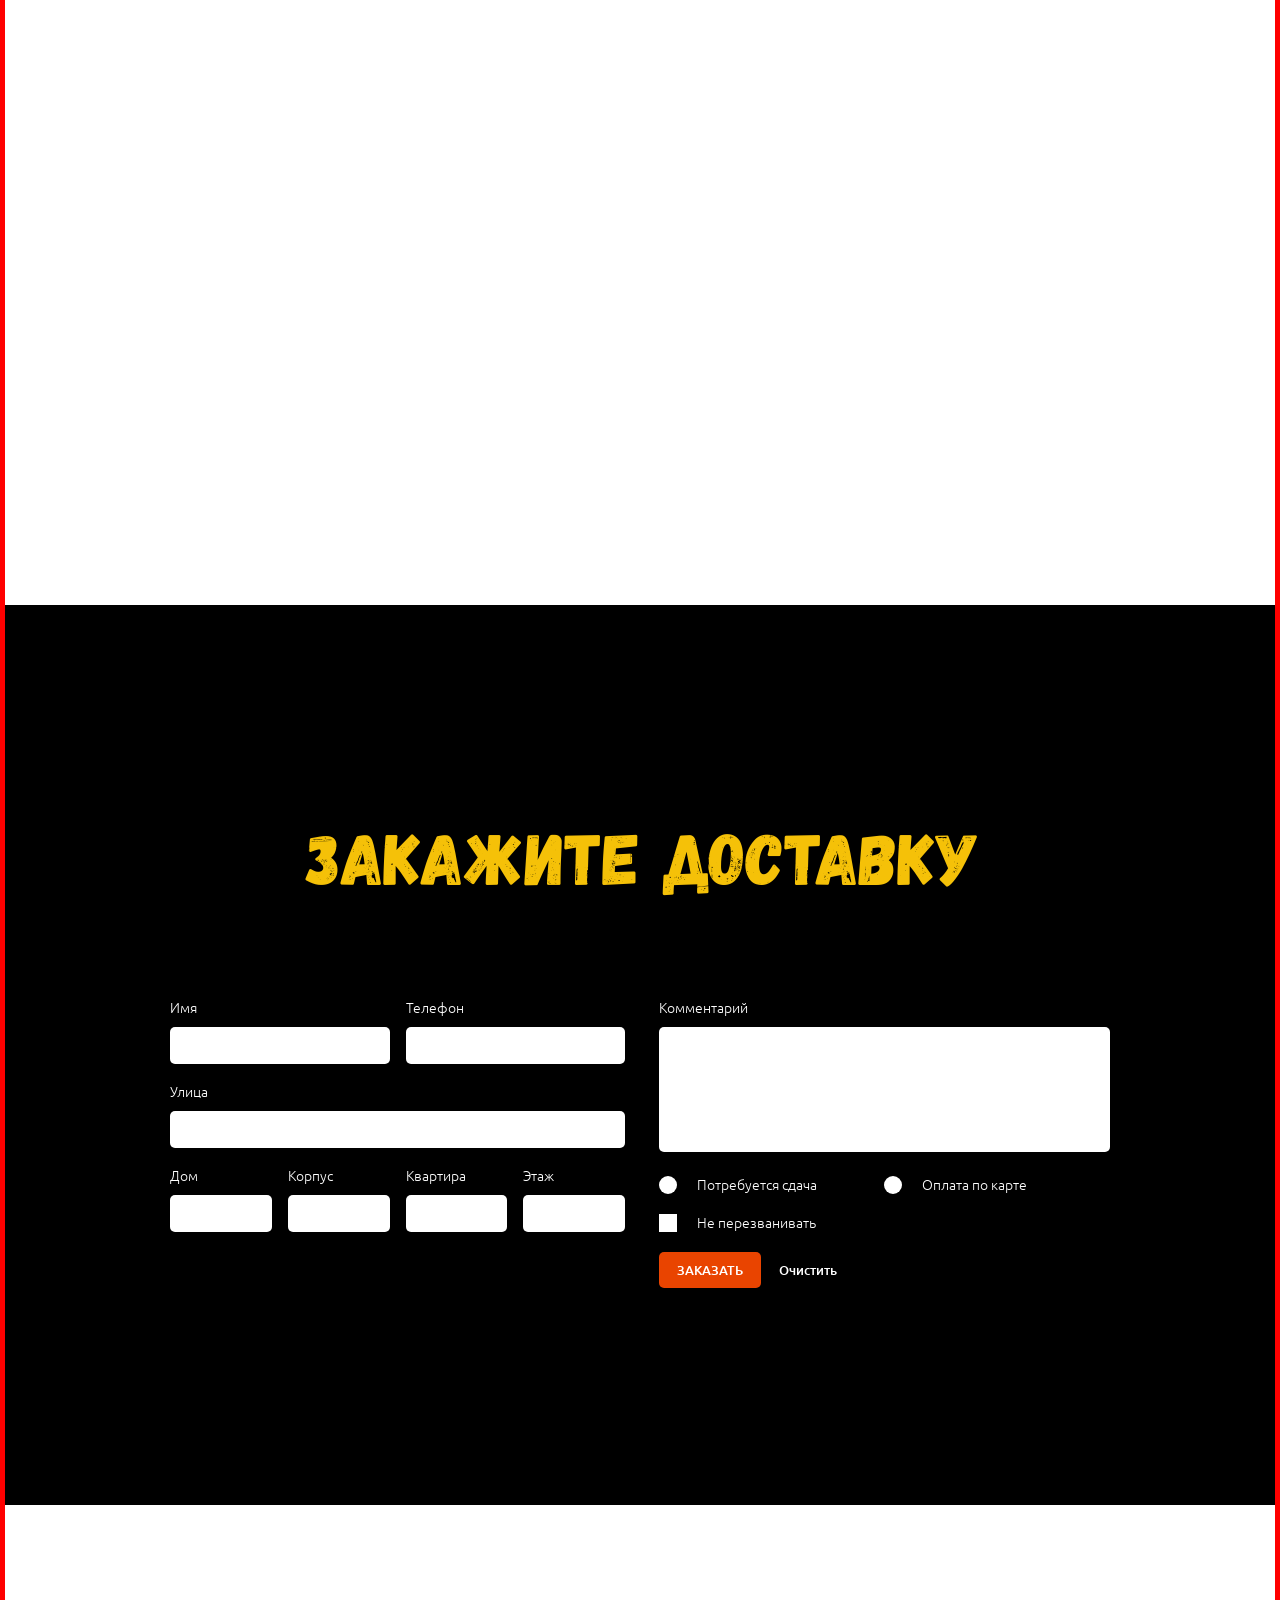
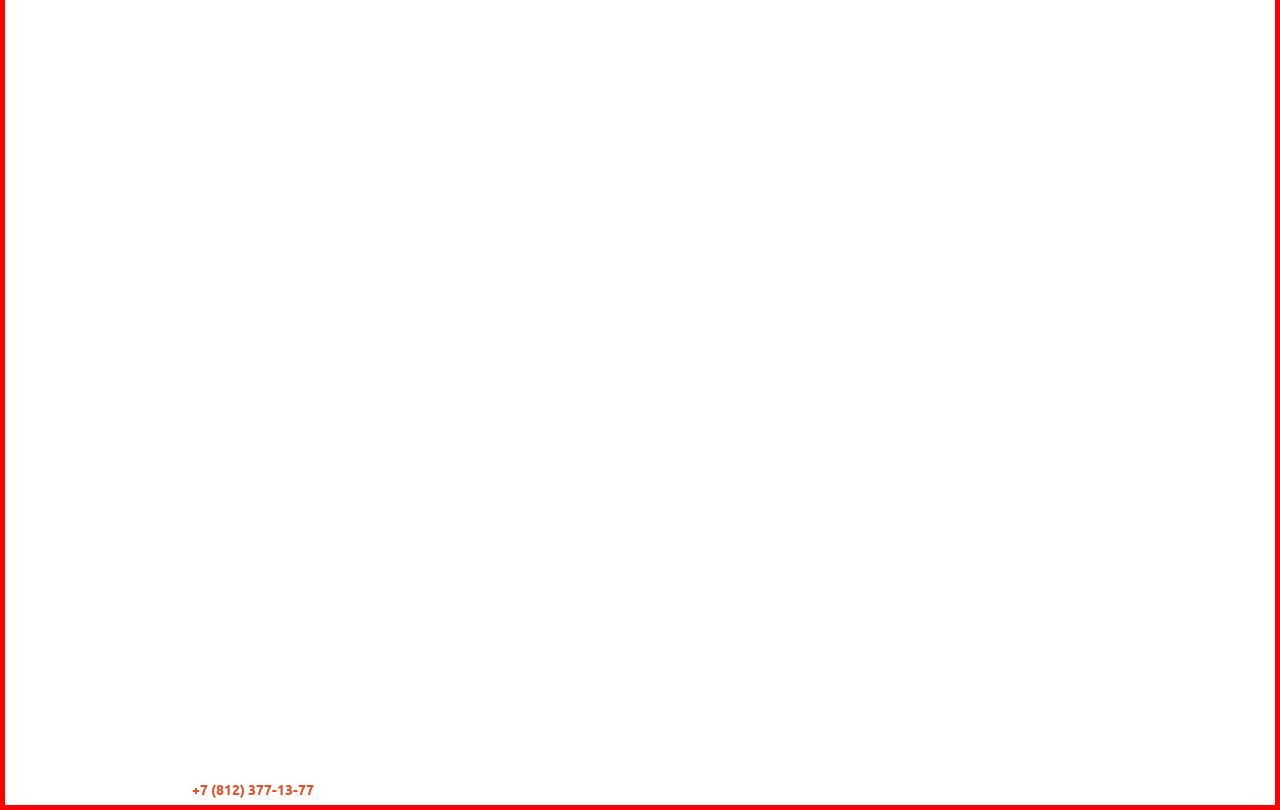
==== commit b590a4f9: "секция слайдер+меню гамбургер+поправил по комментарию+вынес меню" ====
--- a/app/index.html
+++ b/app/index.html
@@ -8,7 +8,34 @@
 	<link rel="stylesheet" href="css/main.css"> <!-- Подключаем CSS -->
 </head>
 <body>
-	<div class="wrapper">
+	<div class="fulscreen-menu" id="fulscreen-menu-list">
+				<ul class="fulscreen-menu-list">
+					<li class="fulscreen-menu-list__line">
+						<a href="#" class="fulscreen-menu-list__link">Почему мы</a>
+					</li>
+					<li class="fulscreen-menu-list__line">
+						<a href="#" class="fulscreen-menu-list__link">меню</a>
+					</li>
+					<li class="fulscreen-menu-list__line">
+						<a href="#" class="fulscreen-menu-list__link">советы</a>
+					</li>
+					<li class="fulscreen-menu-list__line">
+						<a href="#" class="fulscreen-menu-list__link">кто мы</a>
+					</li>
+					<li class="fulscreen-menu-list__line">
+						<a href="#" class="fulscreen-menu-list__link">свяжитесь с нами</a>
+					</li>
+					<li class="fulscreen-menu-list__line">
+						<a href="#" class="fulscreen-menu-list__link">контакты</a>
+					</li>
+				</ul>
+				<div class="fulscreen-menu-list__close-pic">
+					<a href="#" class="fulscreen-menu-list__close-link" id="close-menu">
+					<svg class="fulscreen-menu-list__close-img" xmlns="http://www.w3.org/2000/svg" xmlns:xlink="http://www.w3.org/1999/xlink" width="22" height="22" viewBox="0 0 22 22"><defs><path id="czgfa" d="M536.49 2205.34l-5.66 5.66 5.66 5.66a2 2 0 0 1-2.83 2.82l-5.66-5.65-5.66 5.65a2 2 0 0 1-2.83-2.82l5.66-5.66-5.66-5.66a2 2 0 1 1 2.83-2.83l5.66 5.66 5.66-5.66a2 2 0 1 1 2.83 2.83z"/></defs><g><g opacity=".7" transform="translate(-517 -2200)"><use xlink:href="#czgfa"/></g></g></svg>
+					</a>
+				</div>
+			</div>
+	<div class="wrapper" id="wrapper">
 		<nav class="fixed-nav">
 			<li class="fixed-nav__item fixed-nav__item_active"><a href="#" class="fixed-nav__link">&#8226;</a></li>
 			<li class="fixed-nav__item"><a href="#" class="fixed-nav__link">&#8226;</a></li>
@@ -20,33 +47,6 @@
 			<li class="fixed-nav__item"><a href="#" class="fixed-nav__link">&#8226;</a></li>
 		</nav>
 		<section class="section top">
-			<div class="fulscreen-menu" id="fulscreen-menu-list">
-				<ul class="fulscreen-menu-list">
-					<li class="fulscreen-menu-list__line">
-						<a href="#" class="fulscreen-menu-list__link">Почему мы</a>
-					</li>
-					<li class="fulscreen-menu-list__line">
-						<a href="#" class="fulscreen-menu-list__link">меню</a>
-					</li>
-					<li class="fulscreen-menu-list__line">
-						<a href="#" class="fulscreen-menu-list__link">советы</a>
-					</li>
-					<li class="fulscreen-menu-list__line">
-						<a href="#" class="fulscreen-menu-list__link">кто мы</a>
-					</li>
-					<li class="fulscreen-menu-list__line">
-						<a href="#" class="fulscreen-menu-list__link">свяжитесь с нами</a>
-					</li>
-					<li class="fulscreen-menu-list__line">
-						<a href="#" class="fulscreen-menu-list__link">контакты</a>
-					</li>
-				</ul>
-				<div class="fulscreen-menu-list__close-pic">
-					<a href="#" class="fulscreen-menu-list__close-link" id="close-menu">
-					<svg class="fulscreen-menu-list__close-img" xmlns="http://www.w3.org/2000/svg" xmlns:xlink="http://www.w3.org/1999/xlink" width="22" height="22" viewBox="0 0 22 22"><defs><path id="czgfa" d="M536.49 2205.34l-5.66 5.66 5.66 5.66a2 2 0 0 1-2.83 2.82l-5.66-5.65-5.66 5.65a2 2 0 0 1-2.83-2.82l5.66-5.66-5.66-5.66a2 2 0 1 1 2.83-2.83l5.66 5.66 5.66-5.66a2 2 0 1 1 2.83 2.83z"/></defs><g><g opacity=".7" transform="translate(-517 -2200)"><use xlink:href="#czgfa"/></g></g></svg>
-					</a>
-				</div>
-			</div>
 			<div class="container container_center container_center-vertical container_center-vertical-top">
 				<header class="header">
 					<div class="top-logo">
--- a/app/css/main.css
+++ b/app/css/main.css
@@ -45,14 +45,21 @@
       font-size: 13px; } }
 
 body {
-  margin: 0; }
+  margin: 0;
+  position: relative;
+  border: 5px solid red; }
 
 ul {
   margin: 0;
   padding: 0; }
 
+.locked {
+  overflow: hidden; }
+
 .wrapper {
-  width: 100%; }
+  width: 100%;
+  height: 100%;
+  overflow: hidden; }
 
 .container_center {
   margin: 0 auto;
@@ -139,7 +146,7 @@
   border-right: transparent; }
 
 .fulscreen-menu {
-  position: absolute;
+  position: fixed;
   z-index: 10;
   left: 0;
   right: 0;
@@ -1514,6 +1521,7 @@
   height: 330px;
   background-color: rgba(255, 255, 255, 0.9);
   position: absolute;
+  z-index: 2;
   top: 0;
   left: 90px;
   -webkit-border-radius: 5px;
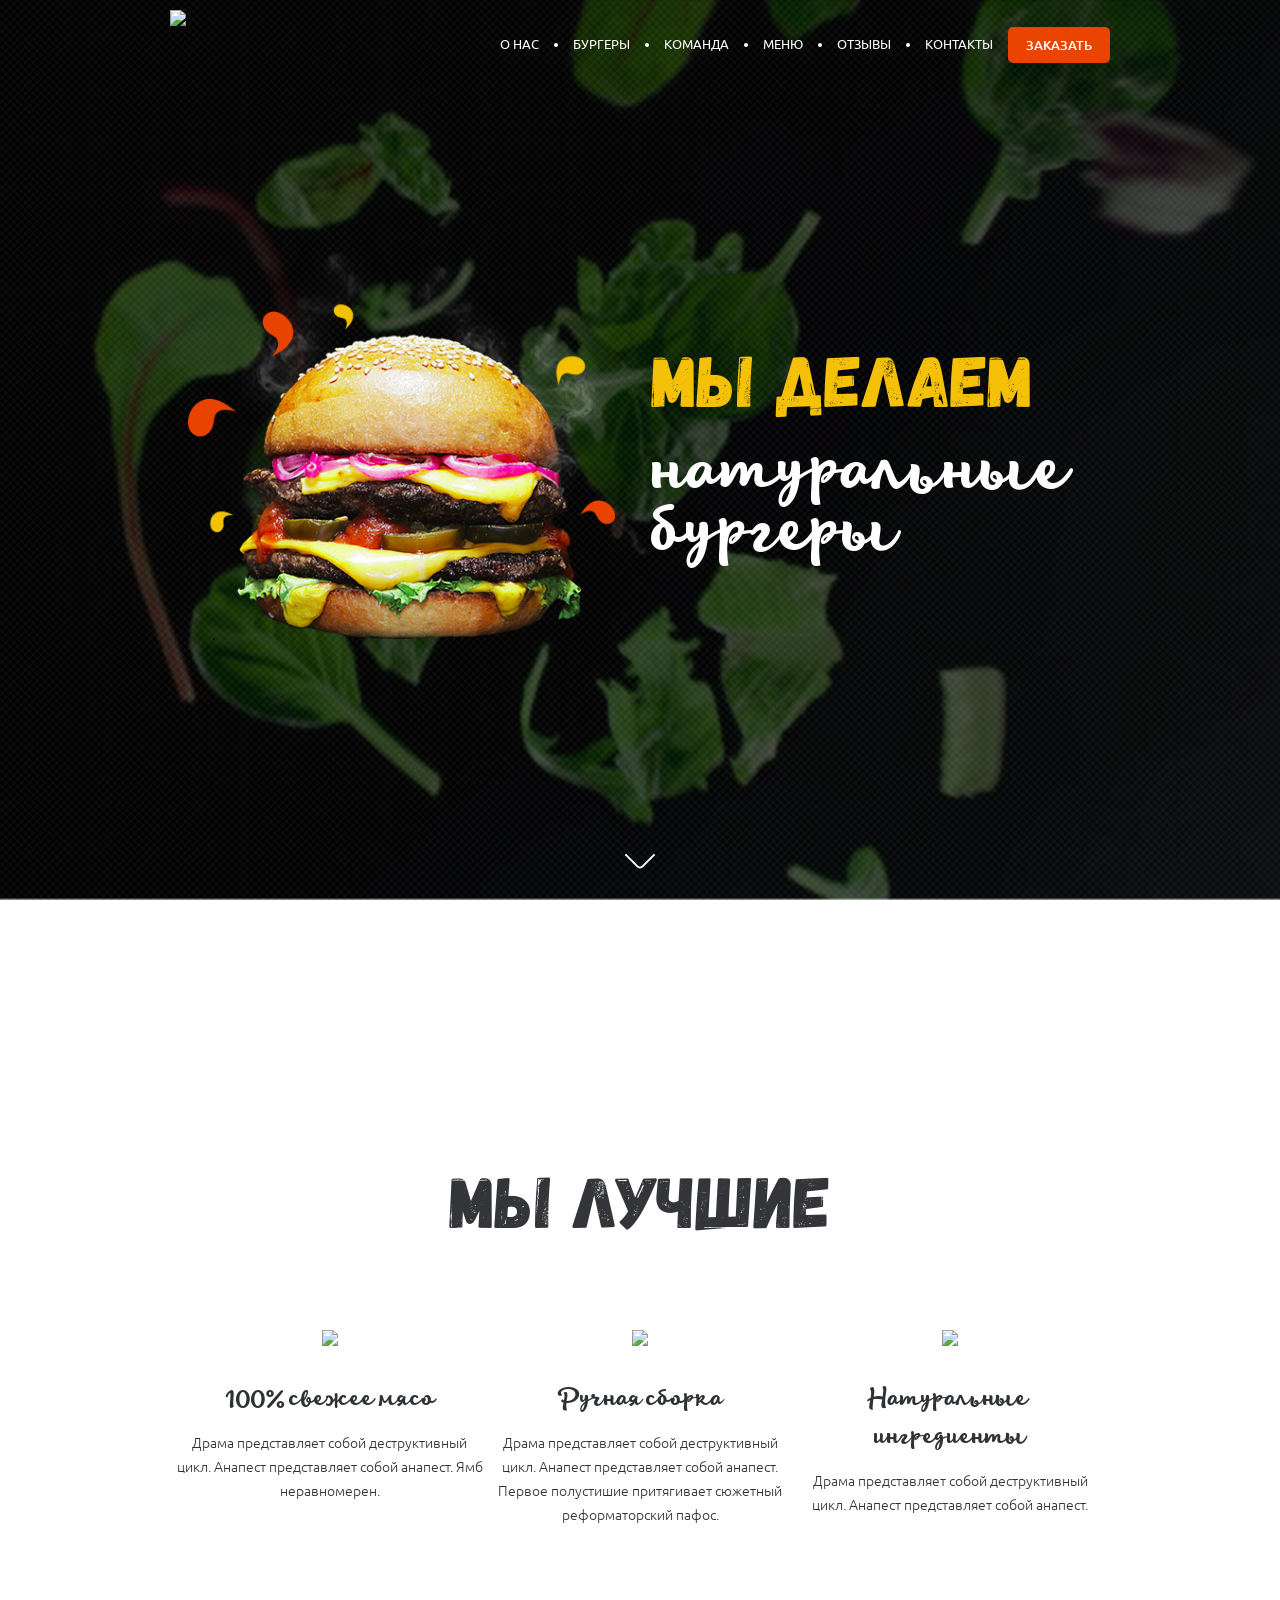
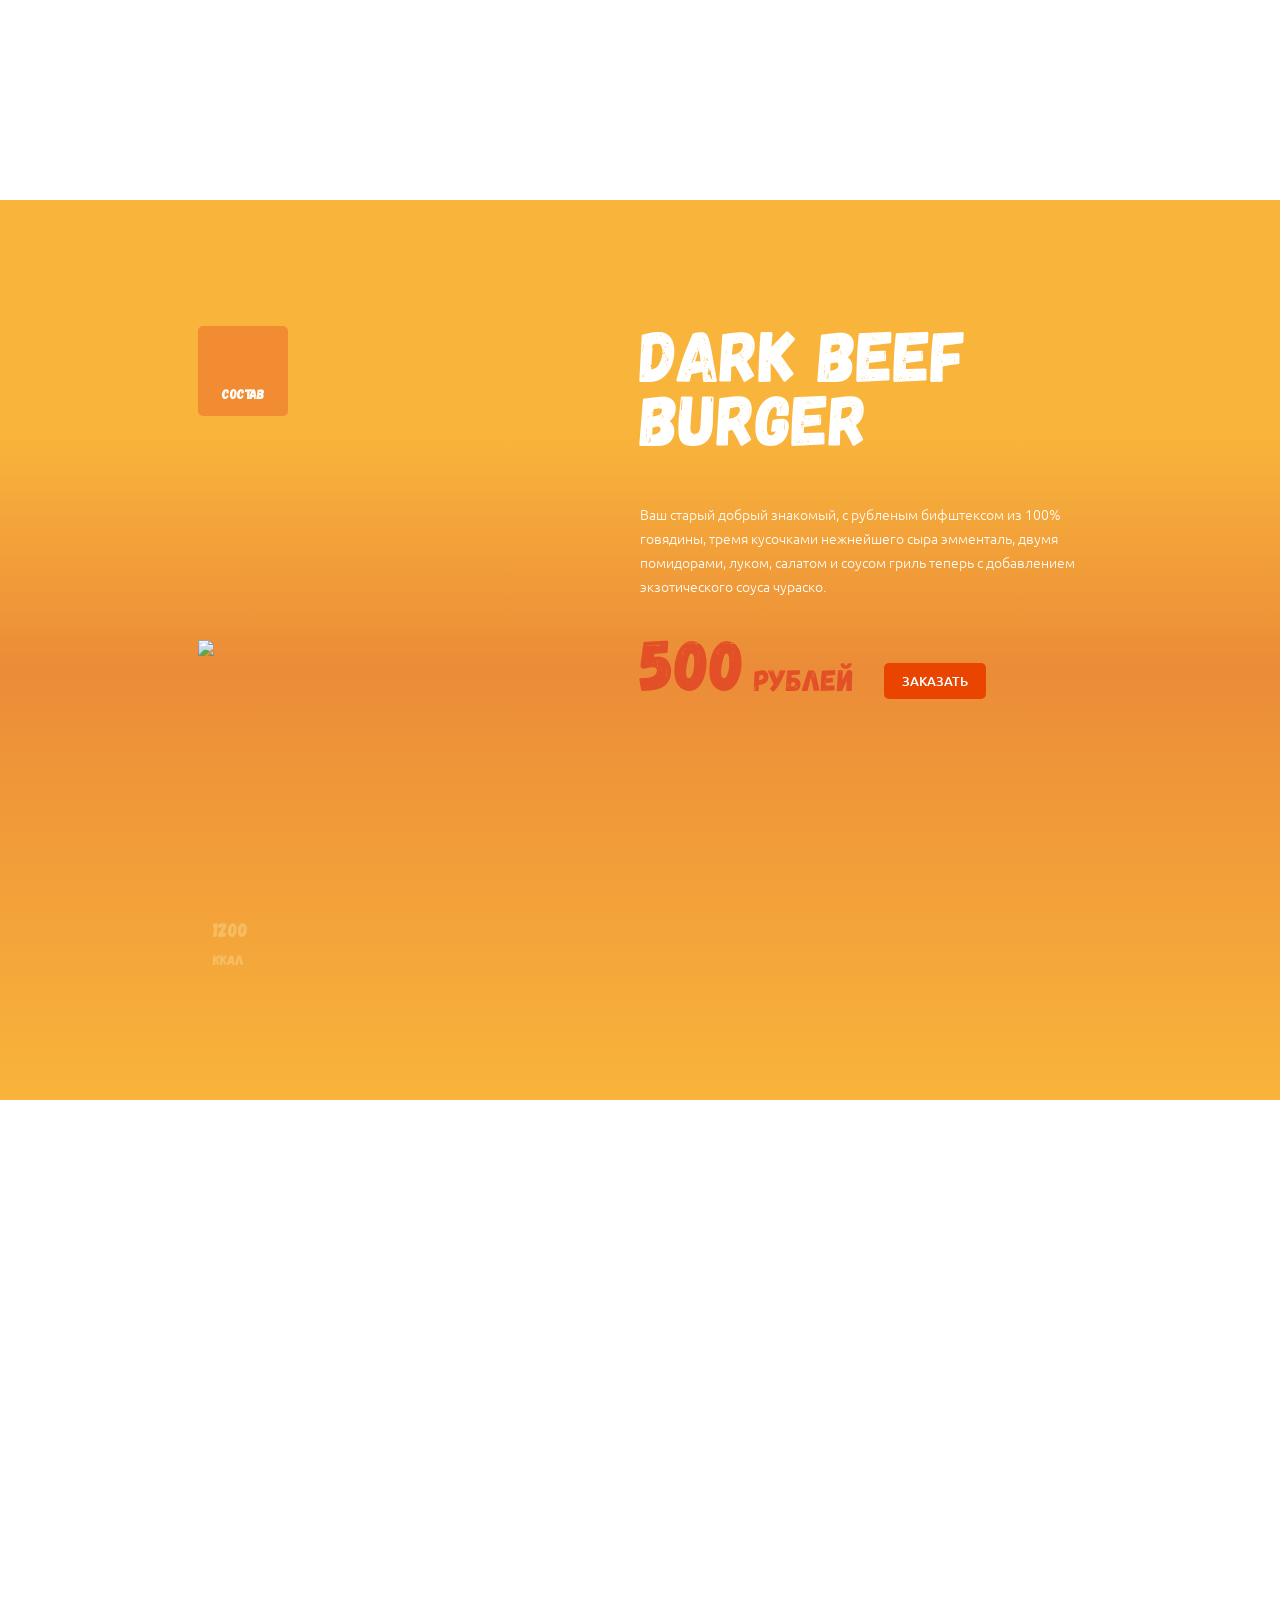
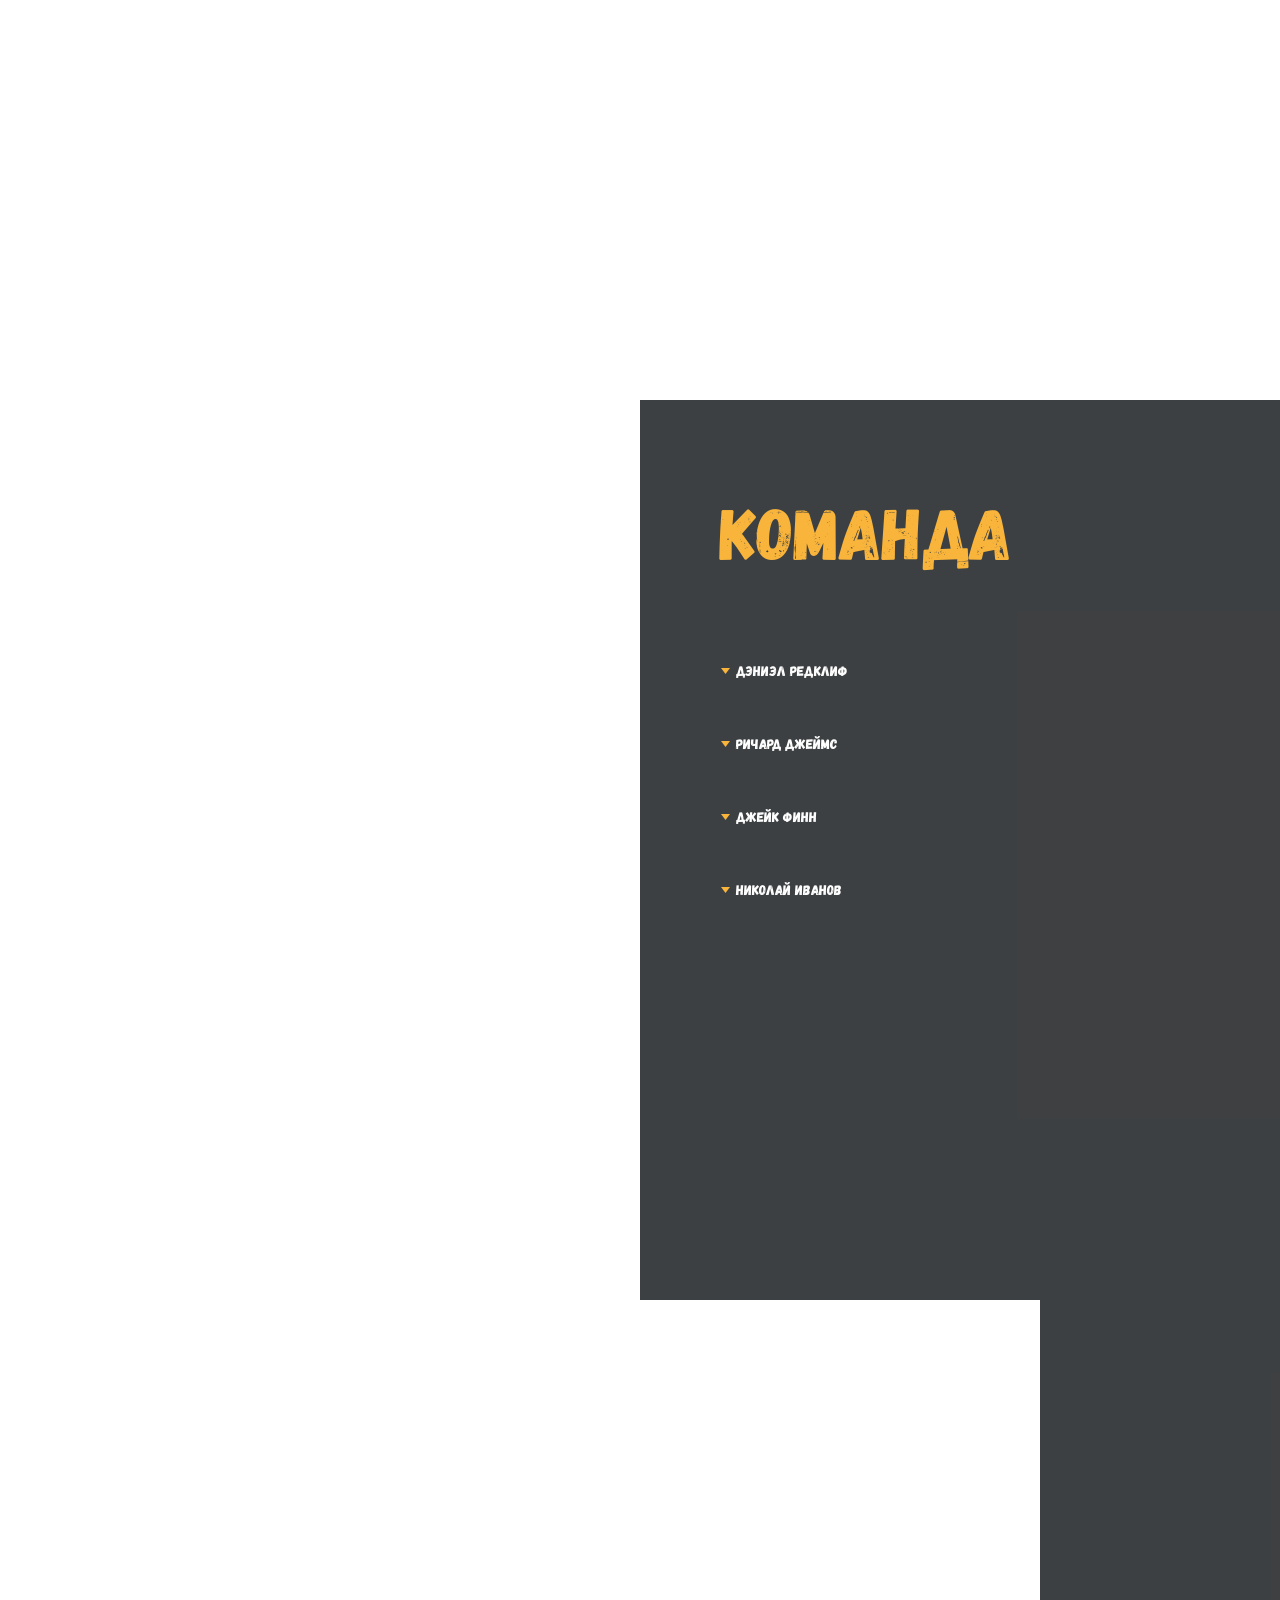
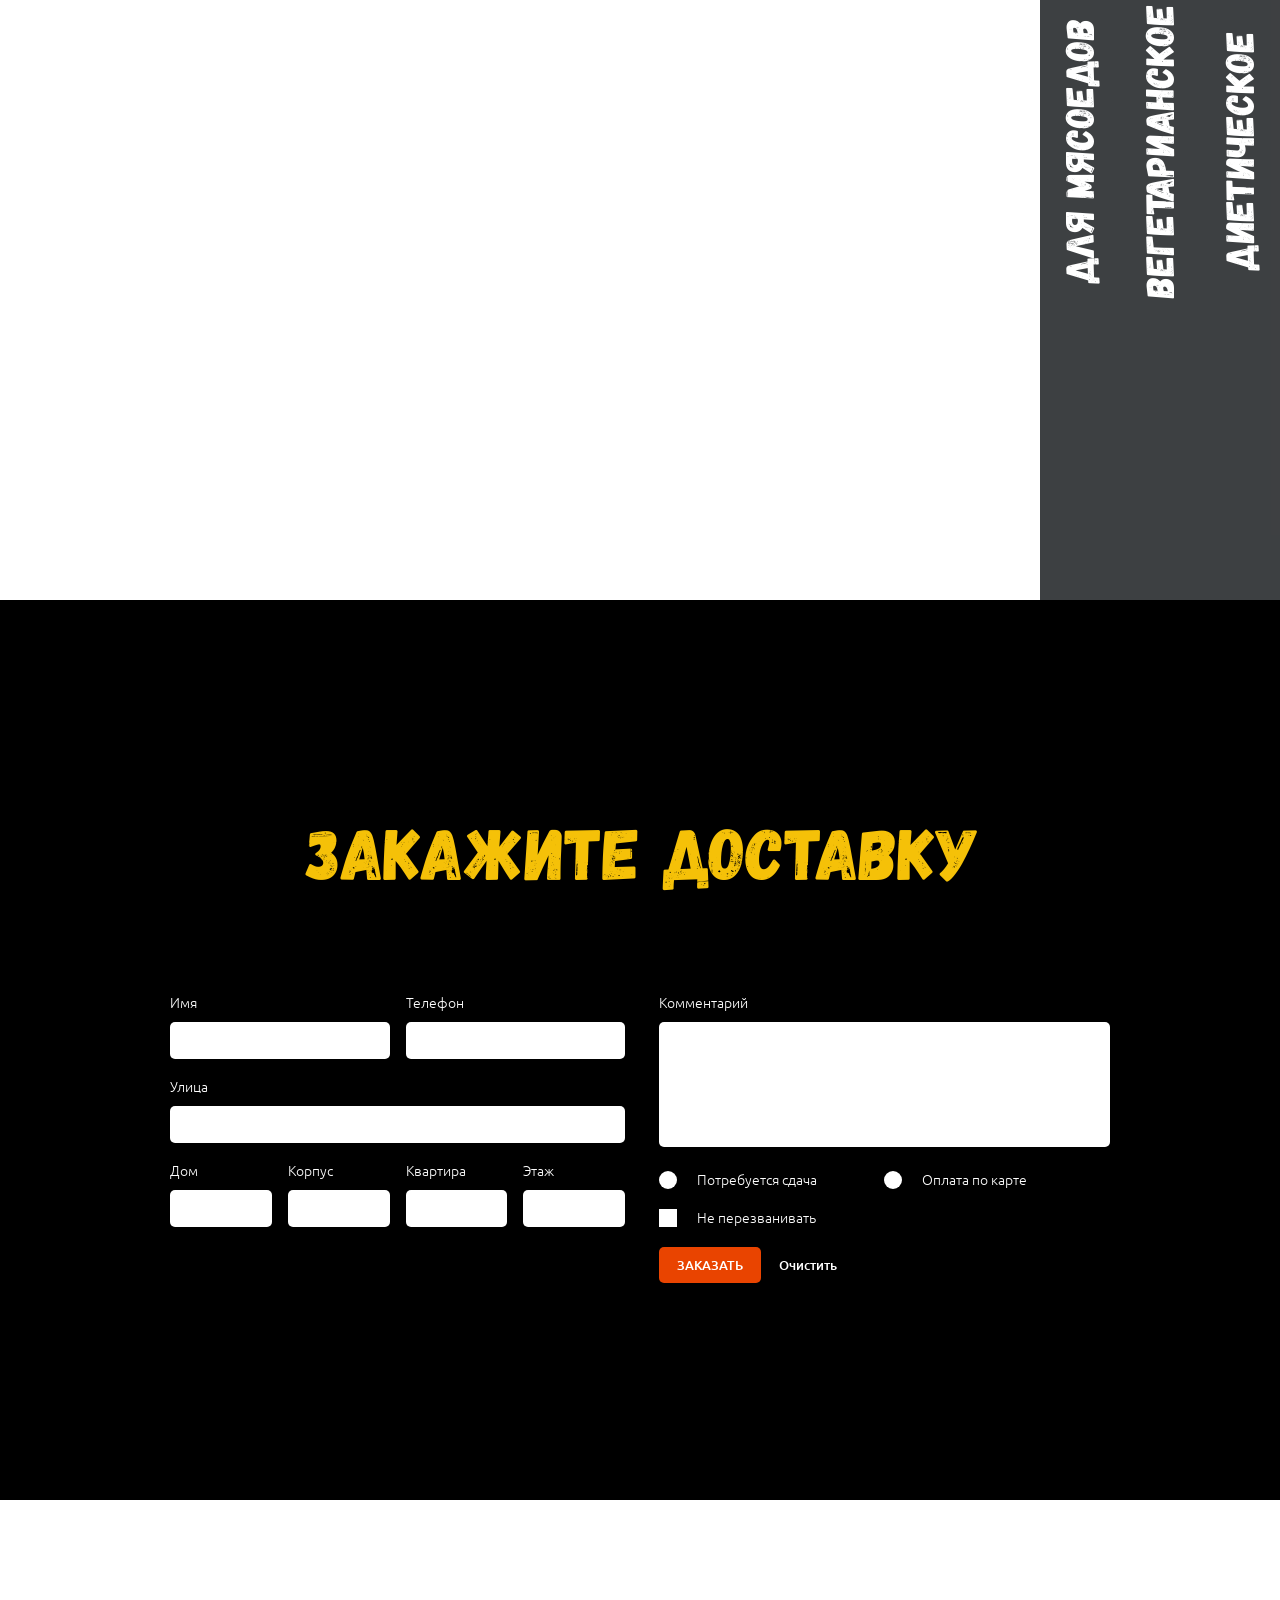
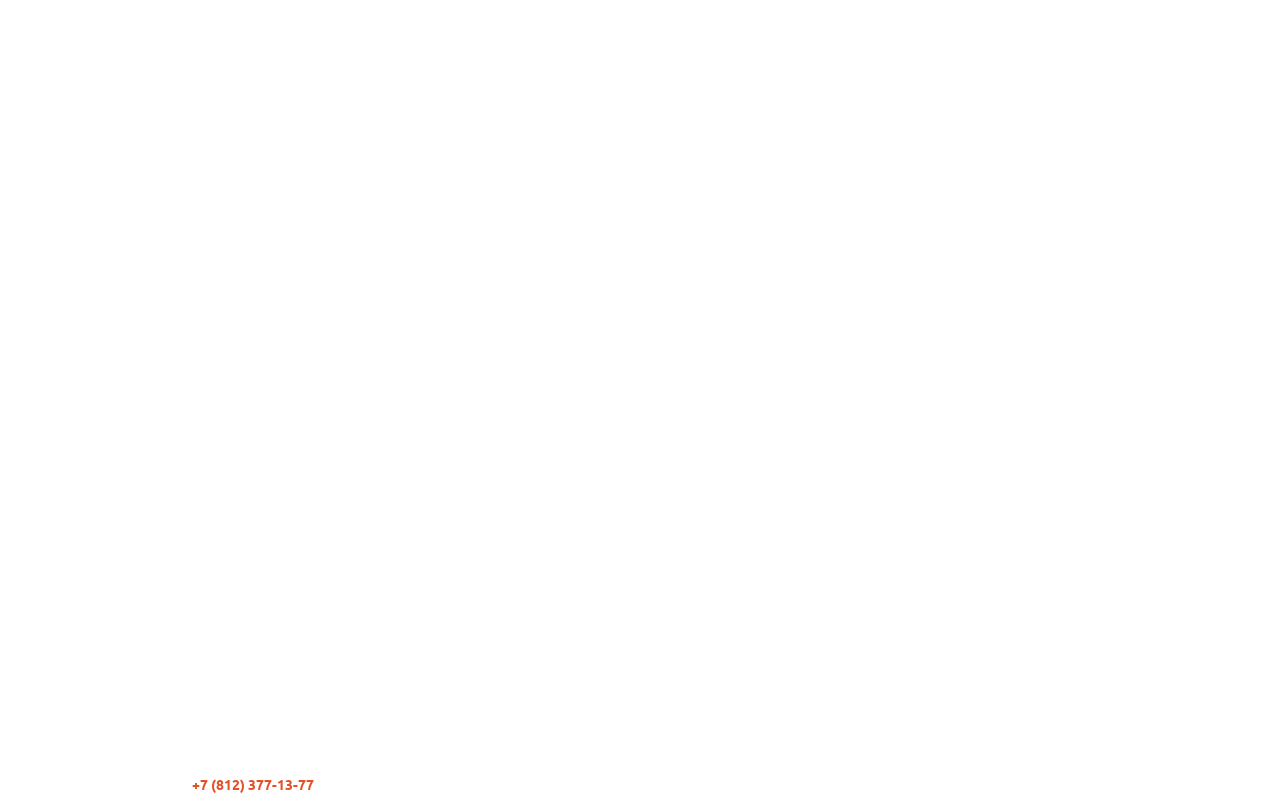
==== commit 1ebae955: "слайдер+менюхи+ops" ====
--- a/app/index.html
+++ b/app/index.html
@@ -5,6 +5,8 @@
 	<meta http-equiv="X-UA-Compatible" content="IE=edge,chrome=1">
   <meta name="viewport" content="width=device-width, initial-scale=1">
 	<title>Document</title>
+	<link rel="stylesheet" href="css/jquery.fancybox.min.css">
+	<link rel="stylesheet" href="css/onepage-scroll.css"> <!-- Подключаем ops -->
 	<link rel="stylesheet" href="css/main.css"> <!-- Подключаем CSS -->
 </head>
 <body>
@@ -35,17 +37,8 @@
 					</a>
 				</div>
 			</div>
-	<div class="wrapper" id="wrapper">
-		<nav class="fixed-nav">
-			<li class="fixed-nav__item fixed-nav__item_active"><a href="#" class="fixed-nav__link">&#8226;</a></li>
-			<li class="fixed-nav__item"><a href="#" class="fixed-nav__link">&#8226;</a></li>
-			<li class="fixed-nav__item"><a href="#" class="fixed-nav__link">&#8226;</a></li>
-			<li class="fixed-nav__item"><a href="#" class="fixed-nav__link">&#8226;</a></li>
-			<li class="fixed-nav__item"><a href="#" class="fixed-nav__link">&#8226;</a></li>
-			<li class="fixed-nav__item"><a href="#" class="fixed-nav__link">&#8226;</a></li>
-			<li class="fixed-nav__item"><a href="#" class="fixed-nav__link">&#8226;</a></li>
-			<li class="fixed-nav__item"><a href="#" class="fixed-nav__link">&#8226;</a></li>
-		</nav>
+	<div class="main">
+		
 		<section class="section top">
 			<div class="container container_center container_center-vertical container_center-vertical-top">
 				<header class="header">
@@ -102,7 +95,7 @@
 		</section>
 		
 		<section class="section we-best">
-		<div class="container container_center  container_center-vertical">
+			<div class="container container_center  container_center-vertical">
 				<div class="best-title">
 					мы лучшие
 				</div>
@@ -154,142 +147,408 @@
 			<div class="container_center">
 			<div class="slider-area">
 				<div class="slider-btn slider-btn_left">
-					<a href="#" class="slider-link">
+					<a href="#" class="slider-link slider-link_left">
 						<svg class="slider-icon slider-icon_left">
 							<use xlink:href="img/sprite.svg#arrow-scroll"></use>
 						</svg>
 					</a>
 				</div>
-				<div class="slider-block slider-block_img">
-					<div class="composition-pic">
-						<svg class="composition-img">
-							<use xlink:href="img/sprite.svg#burger"></use>
-						</svg>
-						<div class="composition-txt">
-							Состав
-						</div>
-						
-					</div>
-					<div class="composition-content">
-						<ul class="composition-list">
-							<li class="composition-list__line">
-								<div class="composition-list__pic">
-									<svg class="composition-list__beef">
-										<use xlink:href="img/sprite.svg#beef"></use>
-									</svg>
-								</div>
-								<div class="composition-list__name">
-									Говядина
-								</div>
-								<div class="composition-list__weight">
-									300 г
-								</div>
-							</li>
-							<li class="composition-list__line">
-								<div class="composition-list__pic">
-									<svg class="composition-list__buns">
-										<use xlink:href="img/sprite.svg#buns"></use>
-									</svg>
-								</div>
-								<div class="composition-list__name">
-									Булочки
-								</div>
-								<div class="composition-list__weight">
-									100 г
-								</div>
-							</li>
-							<li class="composition-list__line">
-								<div class="composition-list__pic">
-									<svg class="composition-list__salad">
-										<use xlink:href="img/sprite.svg#salad"></use>
-									</svg>
-								</div>
-								<div class="composition-list__name">
-									Зелень
-								</div>
-								<div class="composition-list__weight">
-									70 г
-								</div>
-							</li>
-							<li class="composition-list__line">
-								<div class="composition-list__pic">
-									<svg class="composition-list__sauce">
-										<use xlink:href="img/sprite.svg#sauce"></use>
-									</svg>
-								</div>
-								<div class="composition-list__name">
-									Соус
-								</div>
-								<div class="composition-list__weight">
-									150 г
-								</div>
-							</li>
-							<li class="composition-list__line">
-								<div class="composition-list__pic">
-									<svg class="composition-list__cucumber">
-										<use xlink:href="img/sprite.svg#cucumber"></use>
-									</svg>
-								</div>
-								<div class="composition-list__name">
-									Овощи
-								</div>
-								<div class="composition-list__weight">
-									200 г
-								</div>
-							</li>
-							<li class="composition-list__line">
-								<div class="composition-list__pic">
-									<svg class="composition-list__cheese">
-										<use xlink:href="img/sprite.svg#cheese"></use>
-									</svg>
-								</div>
-								<div class="composition-list__name">
-									Сыр
-								</div>
-								<div class="composition-list__weight">
-									80 г
-								</div>
-							</li>
-						</ul>	
-						<div class="composition-content__close-pic">
-							<a class="composition-content__close-link" href="#">
-							<img class="composition-content__close-img" src="img/close-pic.svg">
-							</a>
-						</div>
-					</div>
-					<div class="calories-pic">
-						<svg class="calories-img">
-							<use xlink:href="img/sprite.svg#kkal"></use>
-						</svg>
-						<div class="calories-txt">
-							<span class="calories-value">1200</span><br>ккал
-						</div>
-					</div>
-					<div class="slider__pic">
-						<img class="slider__img" src="img/darck-burg.png"/>
-					</div>
-				</div>
-				<div class="slider-block slider-block_txt">
-					<div class="slider__content">
-						<div class="slider__title">
-							Dark BEEF<br>Burger
-						</div>
-						<div class="slider__txt">
-							Ваш старый добрый знакомый, с рубленым бифштексом из 100% говядины, тремя кусочками нежнейшего сыра эмменталь, двумя помидорами, луком, салатом и соусом гриль теперь с добавлением экзотического соуса чураско.
-						</div>
-						<div class="slider__prise">
-							<div class="prise-title">
-								<span class="prise-value">500</span> рублей
-							</div>
-							<div class="prise-btn">
-								<a href="#" class="order-btn">заказать</a>
-							</div>
-						</div>
-					</div>
-
+				<div class="slider-window">
+				<div class="slider-blocks">
+					<div class="slider-item slider-item_active">
+						<div class="slider-block slider-block_img">
+							<div class="composition-pic">
+								<svg class="composition-img">
+									<use xlink:href="img/sprite.svg#burger"></use>
+								</svg>
+								<div class="composition-txt">
+									Состав
+								</div>
+
+							</div>
+							<div class="composition-content">
+								<ul class="composition-list">
+									<li class="composition-list__line">
+										<div class="composition-list__pic">
+											<svg class="composition-list__beef">
+												<use xlink:href="img/sprite.svg#beef"></use>
+											</svg>
+										</div>
+										<div class="composition-list__name">
+											Говядина
+										</div>
+										<div class="composition-list__weight">
+											300 г
+										</div>
+									</li>
+									<li class="composition-list__line">
+										<div class="composition-list__pic">
+											<svg class="composition-list__buns">
+												<use xlink:href="img/sprite.svg#buns"></use>
+											</svg>
+										</div>
+										<div class="composition-list__name">
+											Булочки
+										</div>
+										<div class="composition-list__weight">
+											100 г
+										</div>
+									</li>
+									<li class="composition-list__line">
+										<div class="composition-list__pic">
+											<svg class="composition-list__salad">
+												<use xlink:href="img/sprite.svg#salad"></use>
+											</svg>
+										</div>
+										<div class="composition-list__name">
+											Зелень
+										</div>
+										<div class="composition-list__weight">
+											70 г
+										</div>
+									</li>
+									<li class="composition-list__line">
+										<div class="composition-list__pic">
+											<svg class="composition-list__sauce">
+												<use xlink:href="img/sprite.svg#sauce"></use>
+											</svg>
+										</div>
+										<div class="composition-list__name">
+											Соус
+										</div>
+										<div class="composition-list__weight">
+											150 г
+										</div>
+									</li>
+									<li class="composition-list__line">
+										<div class="composition-list__pic">
+											<svg class="composition-list__cucumber">
+												<use xlink:href="img/sprite.svg#cucumber"></use>
+											</svg>
+										</div>
+										<div class="composition-list__name">
+											Овощи
+										</div>
+										<div class="composition-list__weight">
+											200 г
+										</div>
+									</li>
+									<li class="composition-list__line">
+										<div class="composition-list__pic">
+											<svg class="composition-list__cheese">
+												<use xlink:href="img/sprite.svg#cheese"></use>
+											</svg>
+										</div>
+										<div class="composition-list__name">
+											Сыр
+										</div>
+										<div class="composition-list__weight">
+											80 г
+										</div>
+									</li>
+								</ul>	
+								<div class="composition-content__close-pic">
+									<a class="composition-content__close-link" href="#">
+										<img class="composition-content__close-img" src="img/close-pic.svg">
+									</a>
+								</div>
+							</div>
+							<div class="calories-pic">
+								<svg class="calories-img">
+									<use xlink:href="img/sprite.svg#kkal"></use>
+								</svg>
+								<div class="calories-txt">
+									<span class="calories-value">1200</span><br>ккал
+								</div>
+							</div>
+							<div class="slider__pic">
+								<img class="slider__img" src="img/darck-burg.png"/>
+							</div>
+						</div>
+						<div class="slider-block slider-block_txt">
+							<div class="slider__content">
+								<div class="slider__title">
+									Dark BEEF<br>Burger
+								</div>
+								<div class="slider__txt">
+									Ваш старый добрый знакомый, с рубленым бифштексом из 100% говядины, тремя кусочками нежнейшего сыра эмменталь, двумя помидорами, луком, салатом и соусом гриль теперь с добавлением экзотического соуса чураско.
+								</div>
+								<div class="slider__prise">
+									<div class="prise-title">
+										<span class="prise-value">500</span> рублей
+									</div>
+									<div class="prise-btn">
+										<a href="#" class="order-btn">заказать</a>
+									</div>
+								</div>
+							</div>
+
+						</div>
+					</div>
+					<div class="slider-item">
+						<div class="slider-block slider-block_img">
+							<div class="composition-pic">
+								<svg class="composition-img">
+									<use xlink:href="img/sprite.svg#burger"></use>
+								</svg>
+								<div class="composition-txt">
+									Состав
+								</div>
+
+							</div>
+							<div class="composition-content">
+								<ul class="composition-list">
+									<li class="composition-list__line">
+										<div class="composition-list__pic">
+											<svg class="composition-list__beef">
+												<use xlink:href="img/sprite.svg#beef"></use>
+											</svg>
+										</div>
+										<div class="composition-list__name">
+											Говядина
+										</div>
+										<div class="composition-list__weight">
+											300 г
+										</div>
+									</li>
+									<li class="composition-list__line">
+										<div class="composition-list__pic">
+											<svg class="composition-list__buns">
+												<use xlink:href="img/sprite.svg#buns"></use>
+											</svg>
+										</div>
+										<div class="composition-list__name">
+											Булочки
+										</div>
+										<div class="composition-list__weight">
+											100 г
+										</div>
+									</li>
+									<li class="composition-list__line">
+										<div class="composition-list__pic">
+											<svg class="composition-list__salad">
+												<use xlink:href="img/sprite.svg#salad"></use>
+											</svg>
+										</div>
+										<div class="composition-list__name">
+											Зелень
+										</div>
+										<div class="composition-list__weight">
+											70 г
+										</div>
+									</li>
+									<li class="composition-list__line">
+										<div class="composition-list__pic">
+											<svg class="composition-list__sauce">
+												<use xlink:href="img/sprite.svg#sauce"></use>
+											</svg>
+										</div>
+										<div class="composition-list__name">
+											Соус
+										</div>
+										<div class="composition-list__weight">
+											150 г
+										</div>
+									</li>
+									<li class="composition-list__line">
+										<div class="composition-list__pic">
+											<svg class="composition-list__cucumber">
+												<use xlink:href="img/sprite.svg#cucumber"></use>
+											</svg>
+										</div>
+										<div class="composition-list__name">
+											Овощи
+										</div>
+										<div class="composition-list__weight">
+											200 г
+										</div>
+									</li>
+									<li class="composition-list__line">
+										<div class="composition-list__pic">
+											<svg class="composition-list__cheese">
+												<use xlink:href="img/sprite.svg#cheese"></use>
+											</svg>
+										</div>
+										<div class="composition-list__name">
+											Сыр
+										</div>
+										<div class="composition-list__weight">
+											80 г
+										</div>
+									</li>
+								</ul>	
+								<div class="composition-content__close-pic">
+									<a class="composition-content__close-link" href="#">
+										<img class="composition-content__close-img" src="img/close-pic.svg">
+									</a>
+								</div>
+							</div>
+							<div class="calories-pic">
+								<svg class="calories-img">
+									<use xlink:href="img/sprite.svg#kkal"></use>
+								</svg>
+								<div class="calories-txt">
+									<span class="calories-value">1200</span><br>ккал
+								</div>
+							</div>
+							<div class="slider__pic">
+								<img class="slider__img" src="img/darck-burg.png"/>
+							</div>
+						</div>
+						<div class="slider-block slider-block_txt">
+							<div class="slider__content">
+								<div class="slider__title">
+									Dark BEEF<br>Burger
+								</div>
+								<div class="slider__txt">
+									Ваш старый добрый знакомый, с рубленым бифштексом из 100% говядины, тремя кусочками нежнейшего сыра эмменталь, двумя помидорами, луком, салатом и соусом гриль теперь с добавлением экзотического соуса чураско.
+								</div>
+								<div class="slider__prise">
+									<div class="prise-title">
+										<span class="prise-value">500</span> рублей
+									</div>
+									<div class="prise-btn">
+										<a href="#" class="order-btn">заказать</a>
+									</div>
+								</div>
+							</div>
+
+						</div>
+					</div>
+					<div class="slider-item">
+						<div class="slider-block slider-block_img">
+							<div class="composition-pic">
+								<svg class="composition-img">
+									<use xlink:href="img/sprite.svg#burger"></use>
+								</svg>
+								<div class="composition-txt">
+									Состав
+								</div>
+								
+							</div>
+							<div class="composition-content">
+								<ul class="composition-list">
+									<li class="composition-list__line">
+										<div class="composition-list__pic">
+											<svg class="composition-list__beef">
+												<use xlink:href="img/sprite.svg#beef"></use>
+											</svg>
+										</div>
+										<div class="composition-list__name">
+											Говядина
+										</div>
+										<div class="composition-list__weight">
+											300 г
+										</div>
+									</li>
+									<li class="composition-list__line">
+										<div class="composition-list__pic">
+											<svg class="composition-list__buns">
+												<use xlink:href="img/sprite.svg#buns"></use>
+											</svg>
+										</div>
+										<div class="composition-list__name">
+											Булочки
+										</div>
+										<div class="composition-list__weight">
+											100 г
+										</div>
+									</li>
+									<li class="composition-list__line">
+										<div class="composition-list__pic">
+											<svg class="composition-list__salad">
+												<use xlink:href="img/sprite.svg#salad"></use>
+											</svg>
+										</div>
+										<div class="composition-list__name">
+											Зелень
+										</div>
+										<div class="composition-list__weight">
+											70 г
+										</div>
+									</li>
+									<li class="composition-list__line">
+										<div class="composition-list__pic">
+											<svg class="composition-list__sauce">
+												<use xlink:href="img/sprite.svg#sauce"></use>
+											</svg>
+										</div>
+										<div class="composition-list__name">
+											Соус
+										</div>
+										<div class="composition-list__weight">
+											150 г
+										</div>
+									</li>
+									<li class="composition-list__line">
+										<div class="composition-list__pic">
+											<svg class="composition-list__cucumber">
+												<use xlink:href="img/sprite.svg#cucumber"></use>
+											</svg>
+										</div>
+										<div class="composition-list__name">
+											Овощи
+										</div>
+										<div class="composition-list__weight">
+											200 г
+										</div>
+									</li>
+									<li class="composition-list__line">
+										<div class="composition-list__pic">
+											<svg class="composition-list__cheese">
+												<use xlink:href="img/sprite.svg#cheese"></use>
+											</svg>
+										</div>
+										<div class="composition-list__name">
+											Сыр
+										</div>
+										<div class="composition-list__weight">
+											80 г
+										</div>
+									</li>
+								</ul>	
+								<div class="composition-content__close-pic">
+									<a class="composition-content__close-link" href="#">
+										<img class="composition-content__close-img" src="img/close-pic.svg">
+									</a>
+								</div>
+							</div>
+							<div class="calories-pic">
+								<svg class="calories-img">
+									<use xlink:href="img/sprite.svg#kkal"></use>
+								</svg>
+								<div class="calories-txt">
+									<span class="calories-value">1200</span><br>ккал
+								</div>
+							</div>
+							<div class="slider__pic">
+								<img class="slider__img" src="img/darck-burg.png"/>
+							</div>
+						</div>
+						<div class="slider-block slider-block_txt">
+							<div class="slider__content">
+								<div class="slider__title">
+									Dark BEEF<br>Burger
+								</div>
+								<div class="slider__txt">
+									Ваш старый добрый знакомый, с рубленым бифштексом из 100% говядины, тремя кусочками нежнейшего сыра эмменталь, двумя помидорами, луком, салатом и соусом гриль теперь с добавлением экзотического соуса чураско.
+								</div>
+								<div class="slider__prise">
+									<div class="prise-title">
+										<span class="prise-value">500</span> рублей
+									</div>
+									<div class="prise-btn">
+										<a href="#" class="order-btn">заказать</a>
+									</div>
+								</div>
+							</div>
+
+						</div>
+					</div>
+				</div>
 				</div>
 				<div class="slider-btn slider-btn_right">
-					<a href="#" class="slider-link">
+					<a href="#" class="slider-link slider-link_right">
 						<svg class="slider-icon slider-icon_right">
 							<use xlink:href="img/sprite.svg#arrow-scroll"></use>
 						</svg>
@@ -312,6 +571,7 @@
 						<div class="reviews__btn">
 							<a href="#" class="reviews__link">подробнее</a>
 						</div>
+						<a class="close-review" href="#">×</a>
 					</div>
 				</li>
 				<li class="reviews__item" style="background-image: url(img/photo-1440606797942-6cc04c045447.jpg);">
@@ -325,6 +585,7 @@
 						<div class="reviews__btn">
 							<a href="#" class="reviews__link">подробнее</a>
 						</div>
+						<a class="close-review" href="#">×</a>
 					</div>
 				</li>
 				<li class="reviews__item" style="background-image: url(img/photo-1445404590072-16ef9c18bd83.jpg);">
@@ -338,6 +599,7 @@
 						<div class="reviews__btn">
 							<a href="#" class="reviews__link">подробнее</a>
 						</div>
+						<a class="close-review" href="#">×</a>
 					</div>
 				</li>
 				<li class="reviews__item" style="background-image: url(img/photo-1468546818829-25bb337b6646.jpg);">
@@ -351,6 +613,7 @@
 						<div class="reviews__btn">
 							<a href="#" class="reviews__link">подробнее</a>
 						</div>
+						<a class="close-review" href="#">×</a>
 					</div>
 				</li>
 				<li class="reviews__item" style="background-image: url(img/photo-1438763298591-75a0d42b7265.jpg);">
@@ -364,6 +627,7 @@
 						<div class="reviews__btn">
 							<a href="#" class="reviews__link">подробнее</a>
 						</div>
+						<a class="close-review" href="#">×</a>
 					</div>
 				</li>
 				<li class="reviews__item" style="background-image: url(img/photo-1461332682233-b818af4c3a6e.jpg);">
@@ -377,6 +641,7 @@
 						<div class="reviews__btn">
 							<a href="#" class="reviews__link">подробнее</a>
 						</div>
+						<a class="close-review" href="#">×</a>
 					</div>
 				</li>
 				<li class="reviews__item" style="background-image: url(img/photo-1457706924510-773f3c796de3.jpg);">
@@ -390,6 +655,7 @@
 						<div class="reviews__btn">
 							<a href="#" class="reviews__link">подробнее</a>
 						</div>
+						<a class="close-review" href="#">×</a>
 					</div>
 				</li>
 				<li class="reviews__item" style="background-image: url(img/photo-1458696765561-12142eaead13.jpg);">
@@ -403,6 +669,7 @@
 						<div class="reviews__btn">
 							<a href="#" class="reviews__link">подробнее</a>
 						</div>
+						<a class="close-review" href="#">×</a>
 					</div>
 				</li>
 			</ul>
@@ -541,8 +808,6 @@
 					</li>
 				</ul>
 			</div>
-		</section>
-		
 		</section>
 		<section class="section order">
 			<div class="container container_center  container_center-vertical">
@@ -679,6 +944,9 @@
 		</section>
 		
 	</div>
+	<script type="text/javascript" src="js/jquery-3.2.1.min.js"></script>
+	<script type="text/javascript" src="js/jquery.fancybox.min.js"></script>
+	<script type="text/javascript" src="js/jquery.onepage-scroll.js"></script>
 	<script type="text/javascript" src="js/main.js"></script>
 </body>
 </html>
--- a/app/css/main.css
+++ b/app/css/main.css
@@ -46,8 +46,7 @@
 
 body {
   margin: 0;
-  position: relative;
-  border: 5px solid red; }
+  position: relative; }
 
 ul {
   margin: 0;
@@ -64,7 +63,8 @@
 .container_center {
   margin: 0 auto;
   max-width: 58.75rem;
-  height: 100%; }
+  height: 100%;
+  position: relative; }
   .container_center-vertical {
     display: -webkit-flex;
     display: -moz-flex;
@@ -540,28 +540,6 @@
     .reviews__item {
       width: 50%;
       height: 25%; } }
-  .reviews__item:hover .reviews__content {
-    display: -webkit-flex;
-    display: -moz-flex;
-    display: -ms-flex;
-    display: -o-flex;
-    display: -webkit-box;
-    display: -ms-flexbox;
-    display: flex;
-    -webkit-box-orient: vertical;
-    -webkit-box-direction: normal;
-    -webkit-flex-direction: column;
-        -ms-flex-direction: column;
-            flex-direction: column; }
-    @media screen and (max-width: 768px) {
-      .reviews__item:hover .reviews__content {
-        -webkit-box-align: center;
-        -webkit-align-items: center;
-            -ms-flex-align: center;
-                align-items: center; } }
-    @media screen and (max-width: 480px) {
-      .reviews__item:hover .reviews__content {
-        display: none; } }
 
 .reviews__img {
   margin: 0;
@@ -607,6 +585,9 @@
   @media screen and (max-width: 768px) {
     .reviews__btn {
       margin-bottom: 2.1875rem; } }
+  @media screen and (max-width: 480px) {
+    .reviews__btn {
+      display: none; } }
 
 .reviews__link {
   text-decoration: none;
@@ -620,6 +601,86 @@
           border-radius: 0.3125rem; }
   .reviews__link:hover {
     background-color: #242627; }
+
+.fancybox-close-small {
+  top: 28%;
+  right: 20px; }
+  .fancybox-close-small:after {
+    display: none; }
+
+.reviews__content_popup {
+  position: initial;
+  background-color: #fff;
+  width: 96%;
+  height: 255px;
+  -webkit-border-radius: 5px;
+          border-radius: 5px;
+  margin: 0;
+  padding-top: 0; }
+
+.fancybox-slide .reviews__content {
+  position: relative;
+  background-color: #fff;
+  width: 475px;
+  height: 255px;
+  -webkit-border-radius: 5px;
+          border-radius: 5px;
+  margin: 0;
+  padding-top: 0; }
+  @media screen and (max-width: 480px) {
+    .fancybox-slide .reviews__content {
+      width: 96%; } }
+
+.fancybox-slide .reviews__title {
+  color: #2f3234;
+  font-size: 14px;
+  margin-top: 30px; }
+
+.fancybox-slide .reviews__txt {
+  color: #2f3234;
+  font-size: 14px;
+  text-align: left;
+  line-height: 24px; }
+
+.fancybox-slide .reviews__btn {
+  display: none; }
+
+.fancybox-slide .close-review {
+  display: block;
+  position: absolute;
+  top: 20px;
+  right: 20px;
+  color: #e45028;
+  cursor: pointer;
+  font-family: Arial;
+  font-size: 30px;
+  opacity: .7;
+  pointer-events: all;
+  text-decoration: none; }
+
+.close-review {
+  display: none; }
+
+.reviews__content_active {
+  display: -webkit-flex;
+  display: -moz-flex;
+  display: -ms-flex;
+  display: -o-flex;
+  display: -webkit-box;
+  display: -ms-flexbox;
+  display: flex;
+  -webkit-box-orient: vertical;
+  -webkit-box-direction: normal;
+  -webkit-flex-direction: column;
+      -ms-flex-direction: column;
+          flex-direction: column;
+  position: relative; }
+  @media screen and (max-width: 768px) {
+    .reviews__content_active {
+      -webkit-box-align: center;
+      -webkit-align-items: center;
+          -ms-flex-align: center;
+              align-items: center; } }
 
 .team {
   background-image: url(../img/team-bg.jpg);
@@ -681,14 +742,6 @@
 .team-list__line {
   list-style-type: none;
   margin-bottom: 2.1875rem; }
-  .team-list__line:hover .team-member__content {
-    height: auto; }
-  .team-list__line:hover .team-member__icon {
-    -webkit-transform: rotate(180deg);
-        -ms-transform: rotate(180deg);
-            transform: rotate(180deg); }
-  .team-list__line:hover .team-member__name {
-    color: #f9b43b; }
   @media screen and (max-width: 48rem) {
     .team-list__line {
       display: -webkit-flex;
@@ -773,8 +826,16 @@
   line-height: 1.5rem;
   padding-top: 0.9375rem; }
 
-.team-member__content_active {
+.team-list__line_active .team-member__content {
   height: auto; }
+
+.team-list__line_active .team-member__name {
+  color: #f9b43b; }
+
+.team-list__line_active .team-member__icon {
+  -webkit-transform: rotate(180deg);
+      -ms-transform: rotate(180deg);
+          transform: rotate(180deg); }
 
 .menu {
   background-image: url(../img/menu-bg.jpg);
@@ -799,7 +860,11 @@
   display: -o-flex;
   display: -webkit-box;
   display: -ms-flexbox;
-  display: flex; }
+  display: flex;
+  -webkit-box-pack: end;
+  -webkit-justify-content: flex-end;
+      -ms-flex-pack: end;
+          justify-content: flex-end; }
 
 .menu__line {
   list-style-type: none;
@@ -809,13 +874,13 @@
   display: -o-flex;
   display: -webkit-box;
   display: -ms-flexbox;
-  display: flex; }
-  .menu__line:hover .menu__txt {
-    width: 34.0625rem;
-    padding: 3.9375rem 2.1875rem; }
-    @media screen and (max-width: 768px) {
-      .menu__line:hover .menu__txt {
-        width: 100%; } }
+  display: flex;
+  background-color: rgba(47, 50, 52, 0.93);
+  width: 5rem;
+  overflow: hidden;
+  -webkit-transition: all .5s;
+  -o-transition: all .5s;
+  transition: all .5s; }
 
 .menu__name-box {
   display: -webkit-flex;
@@ -833,7 +898,8 @@
   -webkit-align-items: center;
       -ms-flex-align: center;
           align-items: center;
-  width: 5rem; }
+  width: 5rem;
+  cursor: pointer; }
   @media screen and (max-width: 768px) {
     .menu__name-box {
       -webkit-box-align: end;
@@ -876,13 +942,34 @@
           background-size: 5rem 100%; }
 
 .menu__txt {
-  width: 0rem;
   overflow: hidden;
-  background-color: rgba(47, 50, 52, 0.93);
   font-family: 'ubuntulight';
   font-size: 0.875rem;
   line-height: 1.5rem;
-  color: #fff; }
+  color: #fff;
+  max-width: 100%;
+  overflow: hidden;
+  -webkit-box-sizing: border-box;
+          box-sizing: border-box;
+  -webkit-transition: padding .5s;
+  -o-transition: padding .5s;
+  transition: padding .5s;
+  opacity: 0; }
+
+.menu__line_active {
+  width: 39.0625rem; }
+  @media screen and (max-width: 768px) {
+    .menu__line_active {
+      width: 75%; } }
+  @media screen and (max-width: 480px) {
+    .menu__line_active {
+      width: 73%; } }
+  .menu__line_active .menu__txt {
+    padding: 3.9375rem 2.1875rem;
+    opacity: 1;
+    -webkit-transition: opacity .3s .5s, padding .5s;
+    -o-transition: opacity .3s .5s, padding .5s;
+    transition: opacity .3s .5s, padding .5s; }
 
 .order {
   background-color: #000;
@@ -1305,7 +1392,6 @@
   display: -webkit-box;
   display: -ms-flexbox;
   display: flex;
-  width: 100%;
   height: 100%;
   -webkit-box-pack: center;
   -webkit-justify-content: center;
@@ -1314,54 +1400,109 @@
   -webkit-box-align: center;
   -webkit-align-items: center;
       -ms-flex-align: center;
-          align-items: center; }
-  @media screen and (max-width: 768px) {
-    .slider-area {
+          align-items: center;
+  position: relative;
+  overflow: hidden;
+  position: absolute;
+  left: 0;
+  right: 0; }
+
+.slider-window {
+  display: -webkit-box;
+  display: -webkit-flex;
+  display: -ms-flexbox;
+  display: flex;
+  height: 100%;
+  width: 69vw;
+  -webkit-box-align: center;
+  -webkit-align-items: center;
+      -ms-flex-align: center;
+          align-items: center;
+  -webkit-box-pack: center;
+  -webkit-justify-content: center;
+      -ms-flex-pack: center;
+          justify-content: center;
+  overflow: hidden;
+  position: relative; }
+
+.slider-blocks {
+  display: -webkit-flex;
+  display: -moz-flex;
+  display: -ms-flex;
+  display: -o-flex;
+  display: -webkit-box;
+  display: -ms-flexbox;
+  display: flex;
+  -webkit-box-align: center;
+  -webkit-align-items: center;
+      -ms-flex-align: center;
+          align-items: center;
+  height: 72%;
+  position: absolute;
+  left: 0;
+  height: 100%; }
+
+.slider-block {
+  position: relative;
+  height: 72%;
+  display: -webkit-flex;
+  display: -moz-flex;
+  display: -ms-flex;
+  display: -o-flex;
+  display: -webkit-box;
+  display: -ms-flexbox;
+  display: flex;
+  -webkit-box-align: center;
+  -webkit-align-items: center;
+      -ms-flex-align: center;
+          align-items: center;
+  width: 43.5vw; }
+  @media screen and (max-width: 768px) {
+    .slider-block {
+      width: 90%;
+      height: 40%;
+      text-align: center; } }
+  @media screen and (max-width: 480px) {
+    .slider-block {
+      height: 50%; } }
+  @media screen and (max-width: 768px) {
+    .slider-block_img {
+      -webkit-box-sizing: border-box;
+              box-sizing: border-box;
+      margin-top: 90px; } }
+  @media screen and (max-width: 480px) {
+    .slider-block_img {
+      width: 100%;
+      margin-top: 50px; } }
+  @media screen and (max-width: 768px) {
+    .slider-block_txt {
+      width: 72%; } }
+  @media screen and (max-width: 480px) {
+    .slider-block_txt {
+      width: 100%; } }
+
+.slider-item {
+  display: -webkit-flex;
+  display: -moz-flex;
+  display: -ms-flex;
+  display: -o-flex;
+  display: -webkit-box;
+  display: -ms-flexbox;
+  display: flex;
+  -webkit-box-align: center;
+  -webkit-align-items: center;
+      -ms-flex-align: center;
+          align-items: center;
+  height: 100%;
+  width: 69vw; }
+  @media screen and (max-width: 768px) {
+    .slider-item {
       -webkit-box-orient: vertical;
       -webkit-box-direction: normal;
       -webkit-flex-direction: column;
           -ms-flex-direction: column;
               flex-direction: column;
-      position: relative; } }
-
-.slider-block {
-  position: relative;
-  height: 72%;
-  display: -webkit-flex;
-  display: -moz-flex;
-  display: -ms-flex;
-  display: -o-flex;
-  display: -webkit-box;
-  display: -ms-flexbox;
-  display: flex;
-  -webkit-box-align: center;
-  -webkit-align-items: center;
-      -ms-flex-align: center;
-          align-items: center;
-  width: 45%; }
-  @media screen and (max-width: 768px) {
-    .slider-block {
-      width: 68%;
-      height: 40%;
-      text-align: center; } }
-  @media screen and (max-width: 480px) {
-    .slider-block {
-      height: 50%; } }
-  @media screen and (max-width: 768px) {
-    .slider-block_img {
-      -webkit-box-sizing: border-box;
-              box-sizing: border-box;
-      margin-top: 90px; } }
-  @media screen and (max-width: 480px) {
-    .slider-block_img {
-      width: 95%;
-      margin-top: 50px; } }
-  @media screen and (max-width: 768px) {
-    .slider-block_txt {
-      width: 72%; } }
-  @media screen and (max-width: 480px) {
-    .slider-block_txt {
-      width: 100%; } }
+      height: 100%; } }
 
 .slider__content {
   display: -webkit-flex;
@@ -1596,16 +1737,19 @@
   line-height: 30px; }
 
 .slider-btn {
-  margin: 0 auto; }
-  @media screen and (max-width: 768px) {
-    .slider-btn {
-      position: absolute; }
-      .slider-btn_left {
-        left: 45px;
-        top: 50%; }
-      .slider-btn_right {
-        top: 50%;
-        right: 45px; } }
+  margin: 0 auto;
+  position: absolute;
+  z-index: 3;
+  top: 50%; }
+  .slider-btn_left {
+    left: 0; }
+  .slider-btn_right {
+    right: 0; }
+  @media screen and (max-width: 768px) {
+    .slider-btn_left {
+      left: 45px; }
+    .slider-btn_right {
+      right: 45px; } }
   @media screen and (max-width: 480px) {
     .slider-btn_left {
       left: 0; }
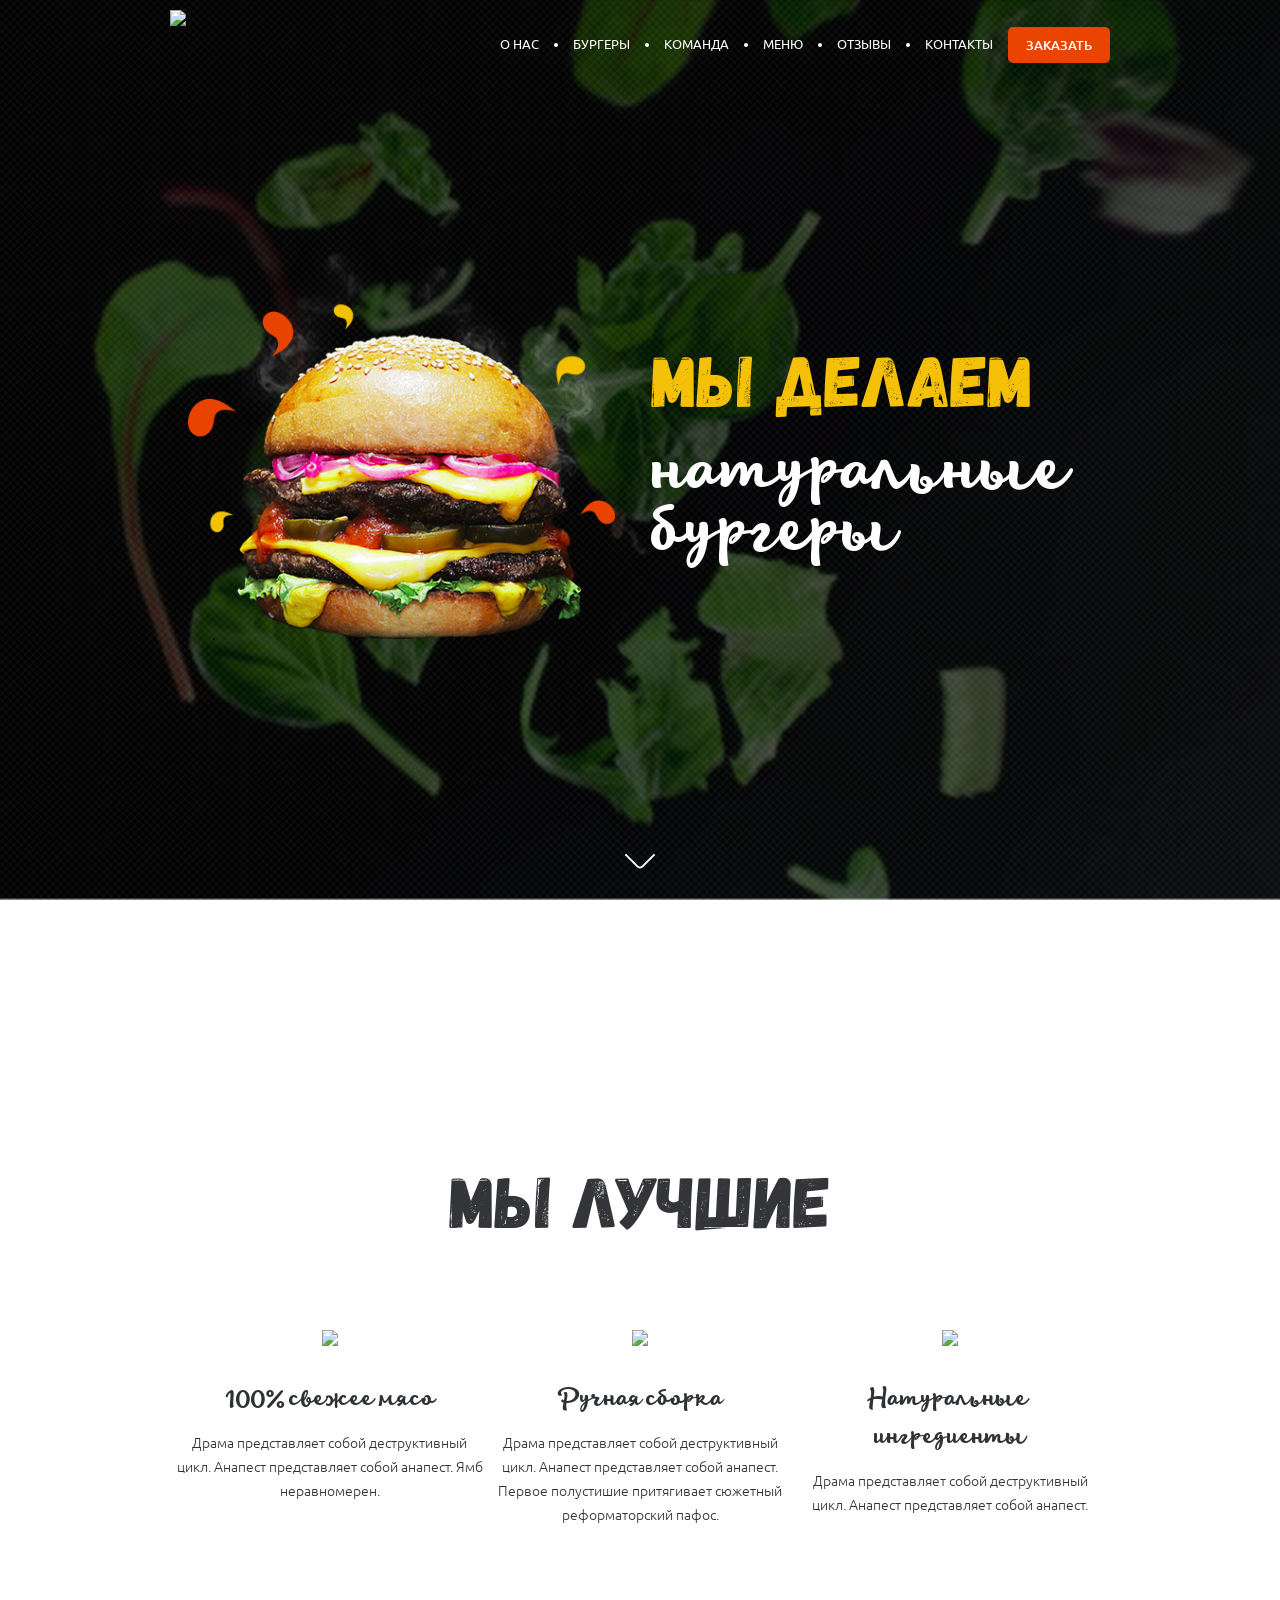
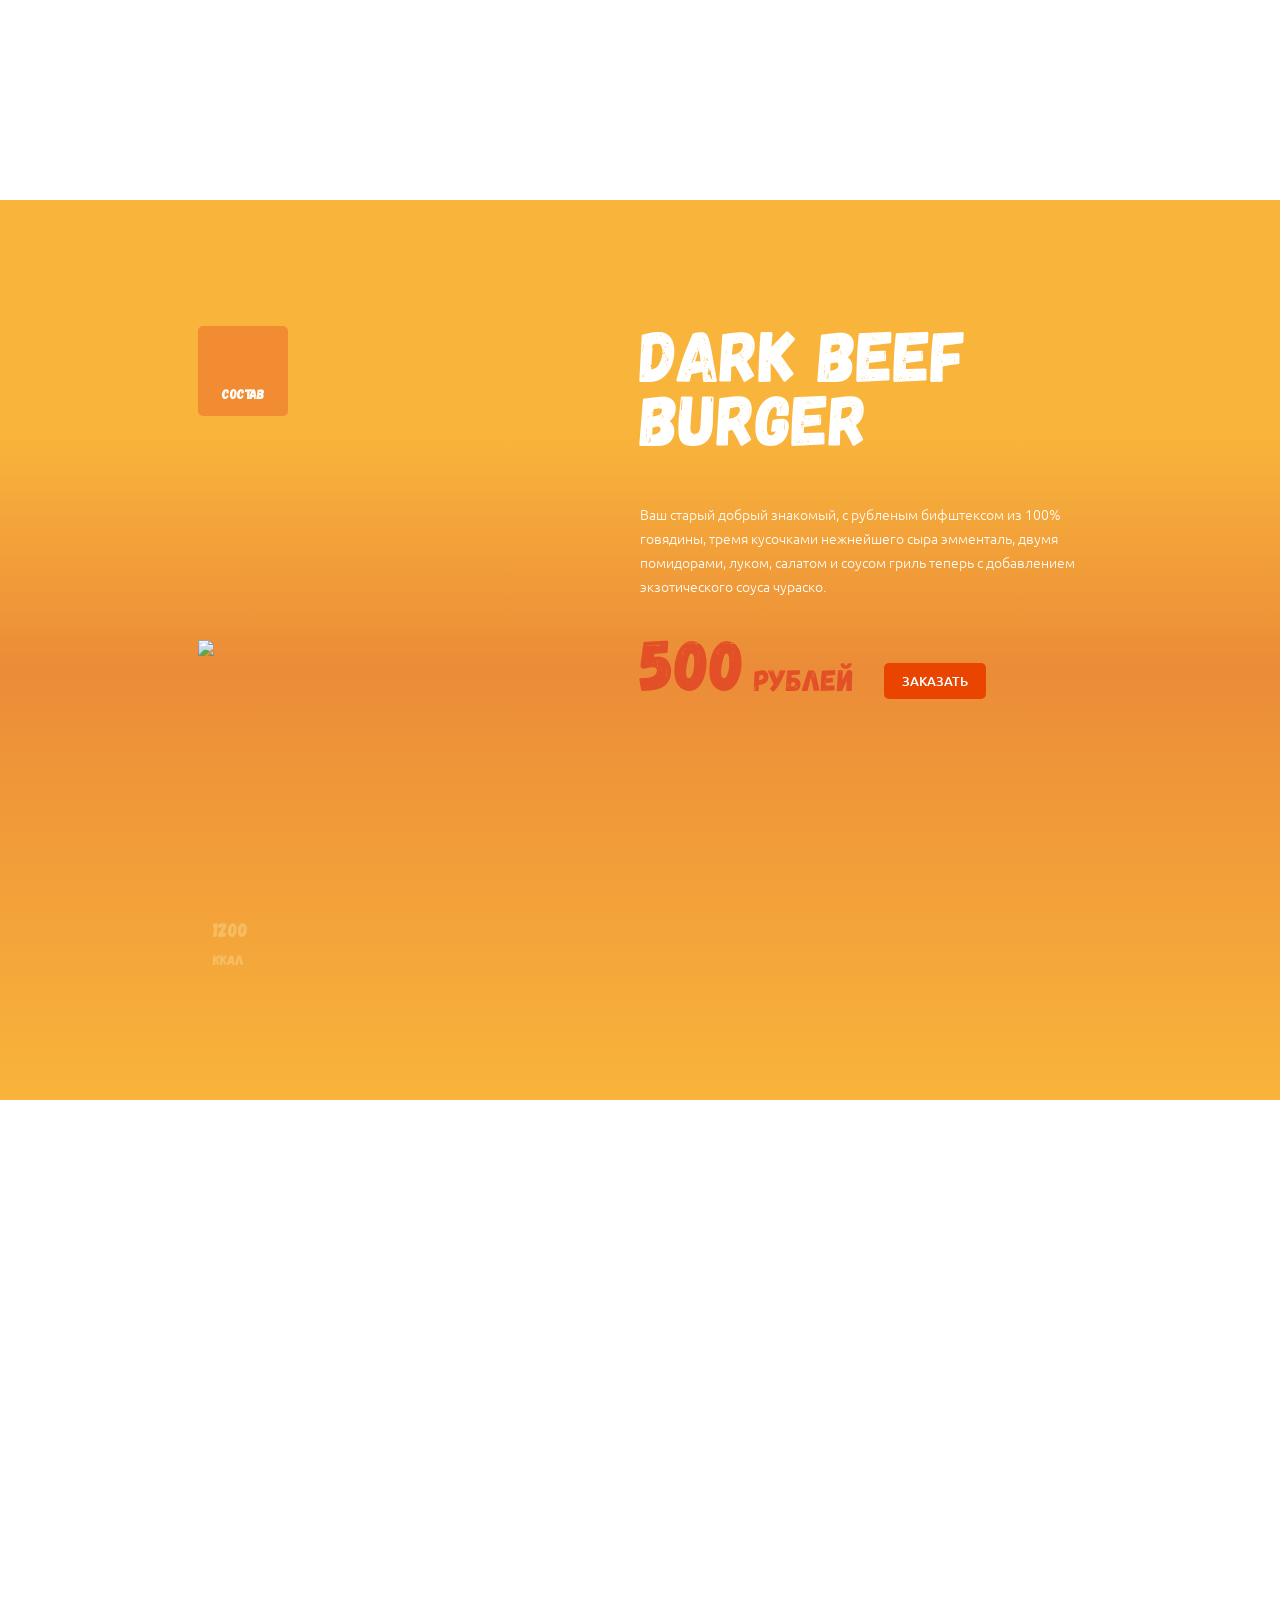
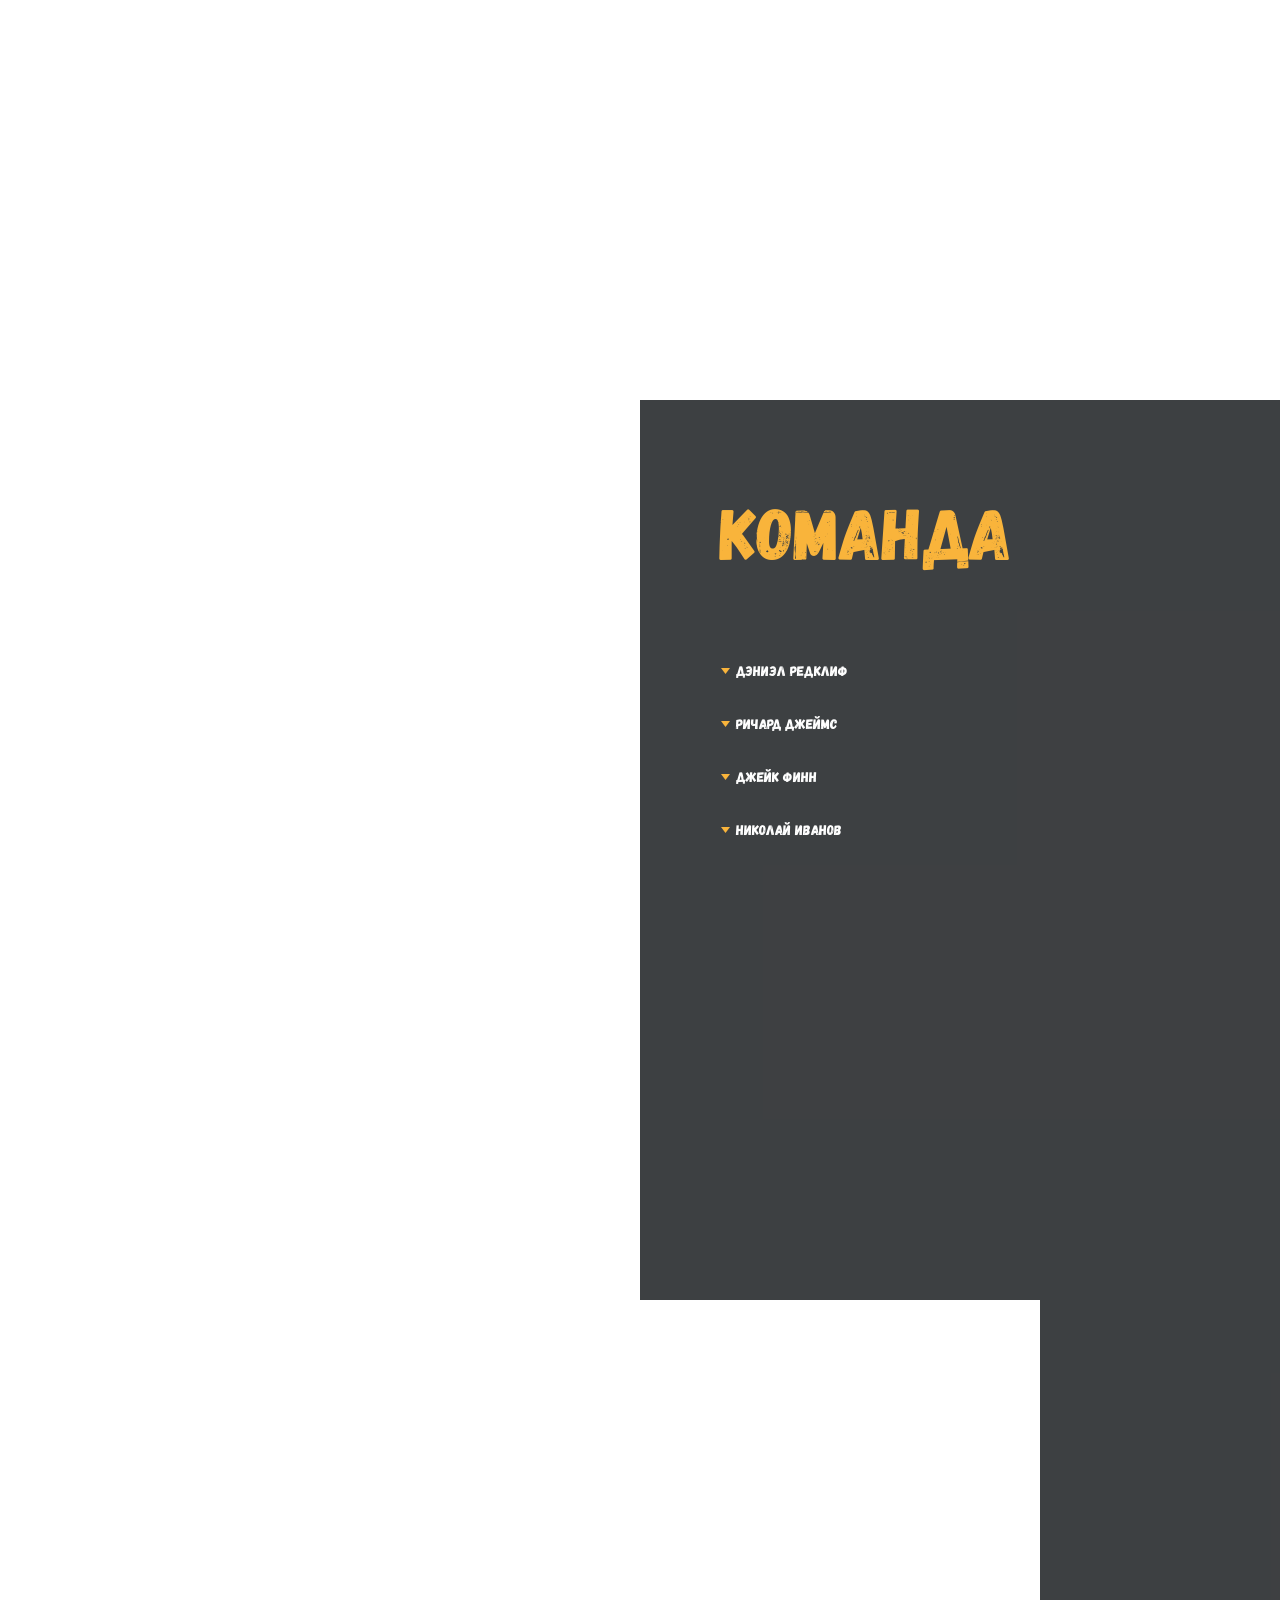
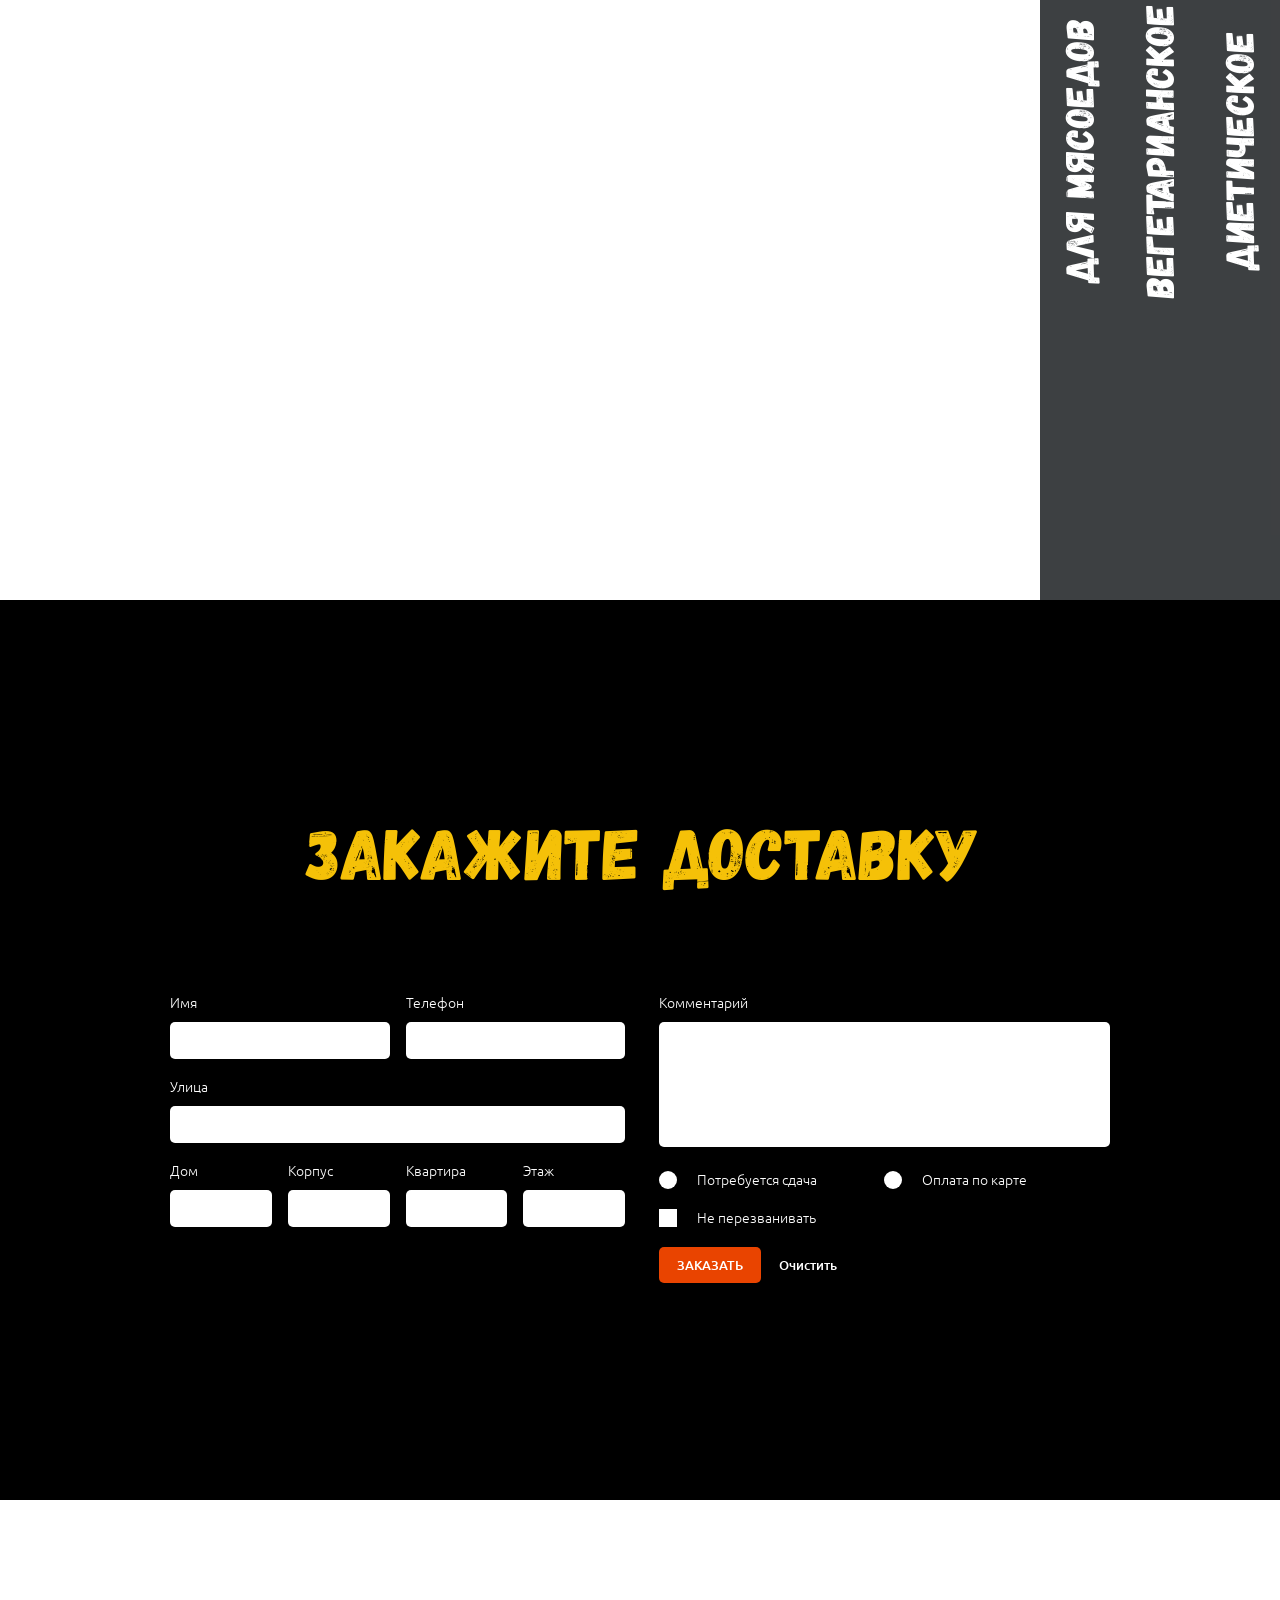
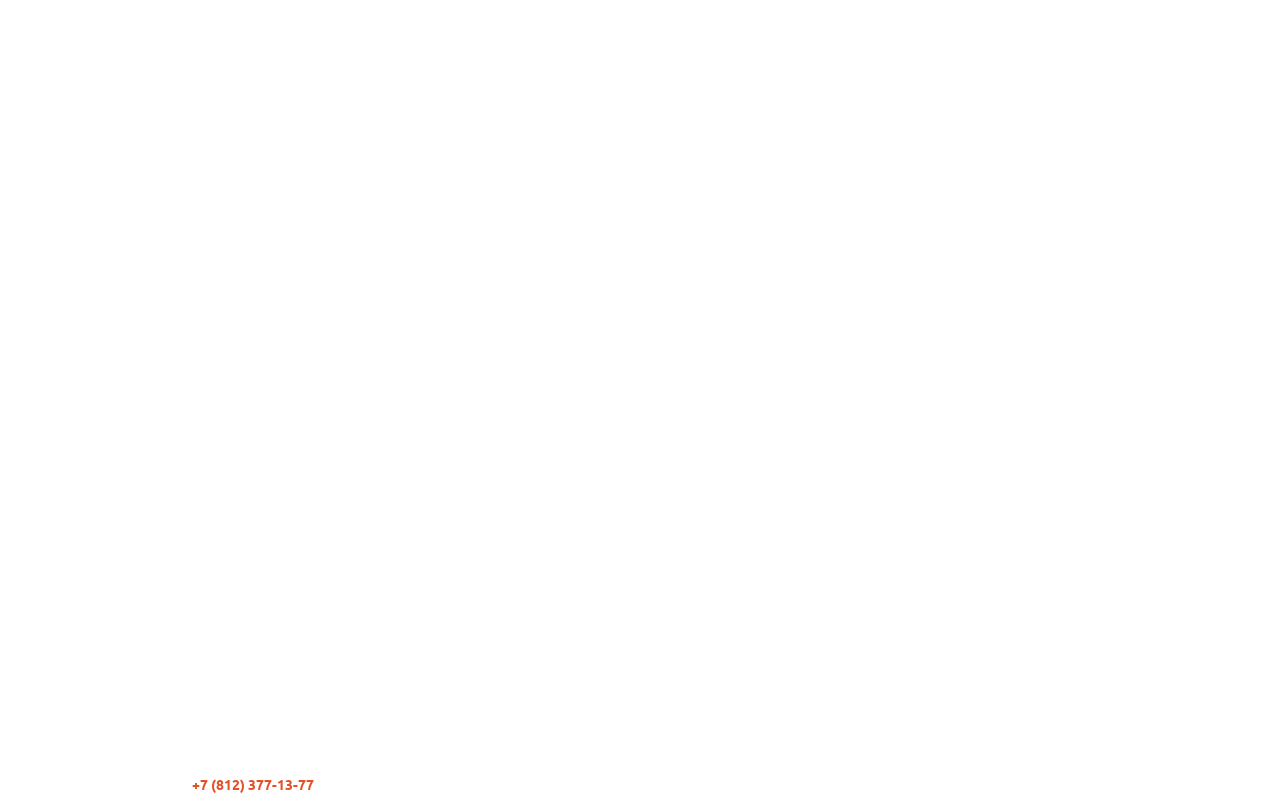
==== commit 368be861: "слайдер+менюхи+ops+точка и поправил всё по комментарию" ====
--- a/app/index.html
+++ b/app/index.html
@@ -11,6 +11,9 @@
 </head>
 <body>
 	<div class="fulscreen-menu" id="fulscreen-menu-list">
+				<div class="top-logo">
+						<img class="top-logo__img" src="img/logo.svg"/>
+					</div>
 				<ul class="fulscreen-menu-list">
 					<li class="fulscreen-menu-list__line">
 						<a href="#" class="fulscreen-menu-list__link">Почему мы</a>
@@ -144,7 +147,7 @@
 			</div>
 		</section>
 		<section class="section slider">
-			<div class="container_center">
+			<div class="container_center position">
 			<div class="slider-area">
 				<div class="slider-btn slider-btn_left">
 					<a href="#" class="slider-link slider-link_left">
--- a/app/css/main.css
+++ b/app/css/main.css
@@ -63,8 +63,7 @@
 .container_center {
   margin: 0 auto;
   max-width: 58.75rem;
-  height: 100%;
-  position: relative; }
+  height: 100%; }
   .container_center-vertical {
     display: -webkit-flex;
     display: -moz-flex;
@@ -94,6 +93,9 @@
           -ms-flex-pack: justify;
               justify-content: space-between; }
 
+.position {
+  position: relative; }
+
 .section {
   margin: 0;
   width: 100%;
@@ -165,6 +167,10 @@
       -ms-flex-pack: center;
           justify-content: center;
   display: none; }
+  .fulscreen-menu .top-logo {
+    position: absolute;
+    left: 0;
+    top: 5px; }
 
 .fulscreen-menu-list {
   display: -webkit-flex;
@@ -216,6 +222,10 @@
 
 .fulscreen-menu-list__close-img {
   fill: #fff; }
+
+@media screen and (max-width: 48rem) {
+  .onepage-pagination {
+    display: none; } }
 
 .top {
   background-color: #000;
@@ -757,11 +767,14 @@
               justify-content: center;
       margin-bottom: 1.875rem; } }
 
+.team-member {
+  cursor: pointer;
+  margin-bottom: 1.25rem; }
+
 .team-member__name {
   font-family: 'gagalinregular';
   color: #fff;
-  font-size: 0.875rem;
-  margin-bottom: 1.25rem; }
+  font-size: 0.875rem; }
   @media screen and (max-width: 48rem) {
     .team-member__name {
       font-size: 1.5rem; } }
@@ -1424,6 +1437,9 @@
           justify-content: center;
   overflow: hidden;
   position: relative; }
+  @media screen and (max-width: 480px) {
+    .slider-window {
+      width: 90vw; } }
 
 .slider-blocks {
   display: -webkit-flex;
@@ -1503,6 +1519,9 @@
           -ms-flex-direction: column;
               flex-direction: column;
       height: 100%; } }
+  @media screen and (max-width: 480px) {
+    .slider-item {
+      width: 90vw; } }
 
 .slider__content {
   display: -webkit-flex;
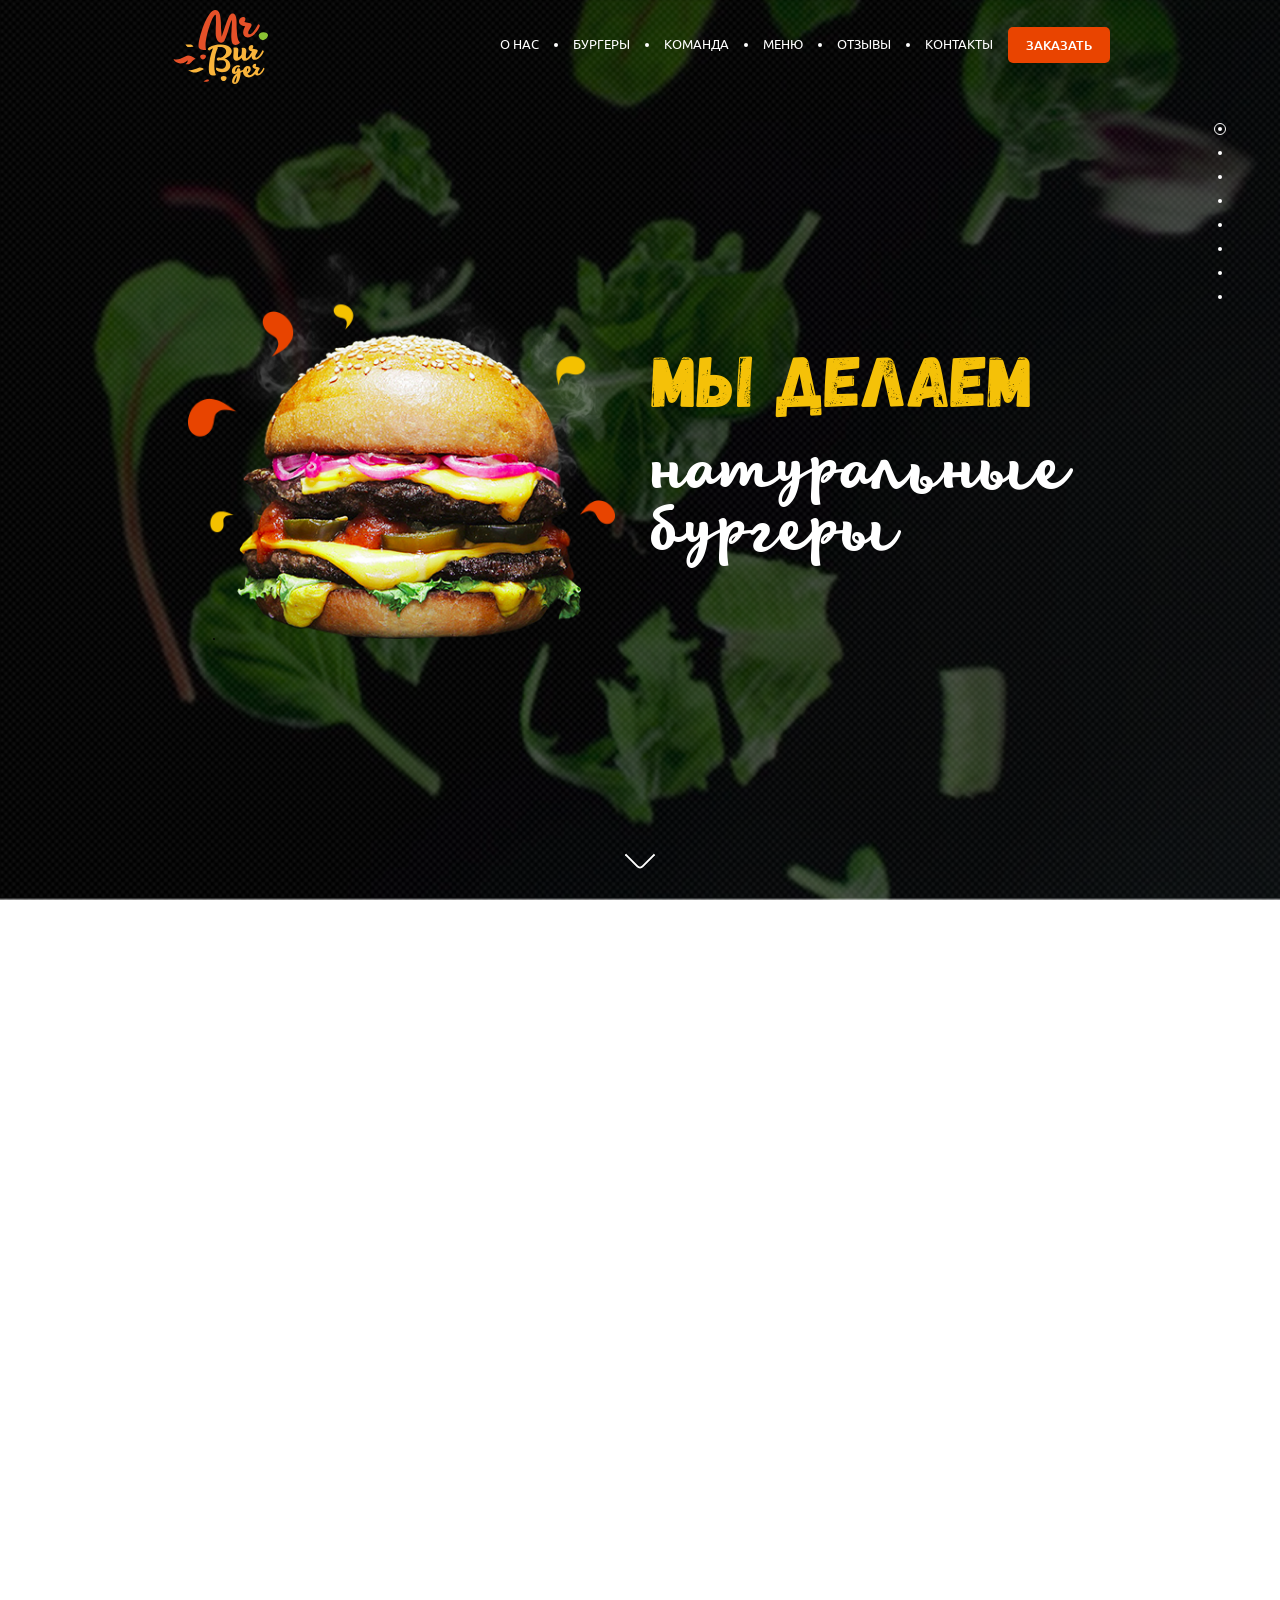
==== commit 08246b47: "форма+карта" ====
--- a/app/index.html
+++ b/app/index.html
@@ -16,24 +16,28 @@
 					</div>
 				<ul class="fulscreen-menu-list">
 					<li class="fulscreen-menu-list__line">
-						<a href="#" class="fulscreen-menu-list__link">Почему мы</a>
+						<a href="#" class="fulscreen-menu-list__link">о нас</a>
+					</li>
+					<li class="fulscreen-menu-list__line">
+						<a href="#" class="fulscreen-menu-list__link">бургеры</a>
+					</li>
+					<li class="fulscreen-menu-list__line">
+						<a href="#" class="fulscreen-menu-list__link">команда</a>
 					</li>
 					<li class="fulscreen-menu-list__line">
 						<a href="#" class="fulscreen-menu-list__link">меню</a>
 					</li>
 					<li class="fulscreen-menu-list__line">
-						<a href="#" class="fulscreen-menu-list__link">советы</a>
+						<a href="#" class="fulscreen-menu-list__link">отзывы</a>
 					</li>
 					<li class="fulscreen-menu-list__line">
-						<a href="#" class="fulscreen-menu-list__link">кто мы</a>
-					</li>
-					<li class="fulscreen-menu-list__line">
-						<a href="#" class="fulscreen-menu-list__link">свяжитесь с нами</a>
-					</li>
-					<li class="fulscreen-menu-list__line">
-						<a href="#" class="fulscreen-menu-list__link">контакты</a>
-					</li>
+						<a href="#8" class="fulscreen-menu-list__link contacts_link">контакты</a>
+					</li>
+					<div class="fulscreen__btn">
+						<a href="#7" class="fulscreen-order-btn">заказать</a>
+					</div>
 				</ul>
+
 				<div class="fulscreen-menu-list__close-pic">
 					<a href="#" class="fulscreen-menu-list__close-link" id="close-menu">
 					<svg class="fulscreen-menu-list__close-img" xmlns="http://www.w3.org/2000/svg" xmlns:xlink="http://www.w3.org/1999/xlink" width="22" height="22" viewBox="0 0 22 22"><defs><path id="czgfa" d="M536.49 2205.34l-5.66 5.66 5.66 5.66a2 2 0 0 1-2.83 2.82l-5.66-5.65-5.66 5.65a2 2 0 0 1-2.83-2.82l5.66-5.66-5.66-5.66a2 2 0 1 1 2.83-2.83l5.66 5.66 5.66-5.66a2 2 0 1 1 2.83 2.83z"/></defs><g><g opacity=".7" transform="translate(-517 -2200)"><use xlink:href="#czgfa"/></g></g></svg>
@@ -50,26 +54,26 @@
 					</div>
 					<nav class="nav">
 						<li class="nav__line">
-							о нас
+							<a href="#" class="nav__link">о нас</a>
 						</li>
 						<li class="nav__line">
-							бургеры
+							<a href="#3" class="nav__link">бургеры</a>
 						</li>
 						<li class="nav__line">
-							команда
+							<a href="#5" class="nav__link">команда</a>
 						</li>
 						<li class="nav__line">
-							меню
+							<a href="#6" class="nav__link">меню</a>
 						</li>
 						<li class="nav__line">
-							отзывы
+							<a href="#4" class="nav__link">отзывы</a>
 						</li>
 						<li class="nav__line">
-							контакты
+							<a href="#8" class="nav__link contacts_link">контакты</a>
 						</li>
 					</nav>
 					<div class="header__btn">
-						<a href="#" class="order-btn">заказать</a>
+						<a href="#7" class="order-btn">заказать</a>
 					</div>
 					<div class="top-hamburger">
 					<a href="#" class="top-hamburger__link" id="burger-menu">
@@ -395,13 +399,13 @@
 								</div>
 							</div>
 							<div class="slider__pic">
-								<img class="slider__img" src="img/darck-burg.png"/>
+								<img class="slider__img" src="img/Chiken burger.png"/>
 							</div>
 						</div>
 						<div class="slider-block slider-block_txt">
 							<div class="slider__content">
 								<div class="slider__title">
-									Dark BEEF<br>Burger
+									Chiken<br>Burger
 								</div>
 								<div class="slider__txt">
 									Ваш старый добрый знакомый, с рубленым бифштексом из 100% говядины, тремя кусочками нежнейшего сыра эмменталь, двумя помидорами, луком, салатом и соусом гриль теперь с добавлением экзотического соуса чураско.
@@ -525,13 +529,273 @@
 								</div>
 							</div>
 							<div class="slider__pic">
-								<img class="slider__img" src="img/darck-burg.png"/>
+								<img class="slider__img" src="img/burger_sandwich_PNG4124.png"/>
 							</div>
 						</div>
 						<div class="slider-block slider-block_txt">
 							<div class="slider__content">
 								<div class="slider__title">
-									Dark BEEF<br>Burger
+									burger<br>sandwich
+								</div>
+								<div class="slider__txt">
+									Ваш старый добрый знакомый, с рубленым бифштексом из 100% говядины, тремя кусочками нежнейшего сыра эмменталь, двумя помидорами, луком, салатом и соусом гриль теперь с добавлением экзотического соуса чураско.
+								</div>
+								<div class="slider__prise">
+									<div class="prise-title">
+										<span class="prise-value">500</span> рублей
+									</div>
+									<div class="prise-btn">
+										<a href="#" class="order-btn">заказать</a>
+									</div>
+								</div>
+							</div>
+
+						</div>
+					</div>
+					<div class="slider-item">
+						<div class="slider-block slider-block_img">
+							<div class="composition-pic">
+								<svg class="composition-img">
+									<use xlink:href="img/sprite.svg#burger"></use>
+								</svg>
+								<div class="composition-txt">
+									Состав
+								</div>
+								
+							</div>
+							<div class="composition-content">
+								<ul class="composition-list">
+									<li class="composition-list__line">
+										<div class="composition-list__pic">
+											<svg class="composition-list__beef">
+												<use xlink:href="img/sprite.svg#beef"></use>
+											</svg>
+										</div>
+										<div class="composition-list__name">
+											Говядина
+										</div>
+										<div class="composition-list__weight">
+											300 г
+										</div>
+									</li>
+									<li class="composition-list__line">
+										<div class="composition-list__pic">
+											<svg class="composition-list__buns">
+												<use xlink:href="img/sprite.svg#buns"></use>
+											</svg>
+										</div>
+										<div class="composition-list__name">
+											Булочки
+										</div>
+										<div class="composition-list__weight">
+											100 г
+										</div>
+									</li>
+									<li class="composition-list__line">
+										<div class="composition-list__pic">
+											<svg class="composition-list__salad">
+												<use xlink:href="img/sprite.svg#salad"></use>
+											</svg>
+										</div>
+										<div class="composition-list__name">
+											Зелень
+										</div>
+										<div class="composition-list__weight">
+											70 г
+										</div>
+									</li>
+									<li class="composition-list__line">
+										<div class="composition-list__pic">
+											<svg class="composition-list__sauce">
+												<use xlink:href="img/sprite.svg#sauce"></use>
+											</svg>
+										</div>
+										<div class="composition-list__name">
+											Соус
+										</div>
+										<div class="composition-list__weight">
+											150 г
+										</div>
+									</li>
+									<li class="composition-list__line">
+										<div class="composition-list__pic">
+											<svg class="composition-list__cucumber">
+												<use xlink:href="img/sprite.svg#cucumber"></use>
+											</svg>
+										</div>
+										<div class="composition-list__name">
+											Овощи
+										</div>
+										<div class="composition-list__weight">
+											200 г
+										</div>
+									</li>
+									<li class="composition-list__line">
+										<div class="composition-list__pic">
+											<svg class="composition-list__cheese">
+												<use xlink:href="img/sprite.svg#cheese"></use>
+											</svg>
+										</div>
+										<div class="composition-list__name">
+											Сыр
+										</div>
+										<div class="composition-list__weight">
+											80 г
+										</div>
+									</li>
+								</ul>	
+								<div class="composition-content__close-pic">
+									<a class="composition-content__close-link" href="#">
+										<img class="composition-content__close-img" src="img/close-pic.svg">
+									</a>
+								</div>
+							</div>
+							<div class="calories-pic">
+								<svg class="calories-img">
+									<use xlink:href="img/sprite.svg#kkal"></use>
+								</svg>
+								<div class="calories-txt">
+									<span class="calories-value">1200</span><br>ккал
+								</div>
+							</div>
+							<div class="slider__pic">
+								<img class="slider__img" src="img/NYC-Diner-Bacon-Cheeseburger.png"/>
+							</div>
+						</div>
+						<div class="slider-block slider-block_txt">
+							<div class="slider__content">
+								<div class="slider__title">
+									Diner Bacon<br>Cheeseburger
+								</div>
+								<div class="slider__txt">
+									Ваш старый добрый знакомый, с рубленым бифштексом из 100% говядины, тремя кусочками нежнейшего сыра эмменталь, двумя помидорами, луком, салатом и соусом гриль теперь с добавлением экзотического соуса чураско.
+								</div>
+								<div class="slider__prise">
+									<div class="prise-title">
+										<span class="prise-value">500</span> рублей
+									</div>
+									<div class="prise-btn">
+										<a href="#" class="order-btn">заказать</a>
+									</div>
+								</div>
+							</div>
+
+						</div>
+					</div>
+					<div class="slider-item">
+						<div class="slider-block slider-block_img">
+							<div class="composition-pic">
+								<svg class="composition-img">
+									<use xlink:href="img/sprite.svg#burger"></use>
+								</svg>
+								<div class="composition-txt">
+									Состав
+								</div>
+								
+							</div>
+							<div class="composition-content">
+								<ul class="composition-list">
+									<li class="composition-list__line">
+										<div class="composition-list__pic">
+											<svg class="composition-list__beef">
+												<use xlink:href="img/sprite.svg#beef"></use>
+											</svg>
+										</div>
+										<div class="composition-list__name">
+											Говядина
+										</div>
+										<div class="composition-list__weight">
+											300 г
+										</div>
+									</li>
+									<li class="composition-list__line">
+										<div class="composition-list__pic">
+											<svg class="composition-list__buns">
+												<use xlink:href="img/sprite.svg#buns"></use>
+											</svg>
+										</div>
+										<div class="composition-list__name">
+											Булочки
+										</div>
+										<div class="composition-list__weight">
+											100 г
+										</div>
+									</li>
+									<li class="composition-list__line">
+										<div class="composition-list__pic">
+											<svg class="composition-list__salad">
+												<use xlink:href="img/sprite.svg#salad"></use>
+											</svg>
+										</div>
+										<div class="composition-list__name">
+											Зелень
+										</div>
+										<div class="composition-list__weight">
+											70 г
+										</div>
+									</li>
+									<li class="composition-list__line">
+										<div class="composition-list__pic">
+											<svg class="composition-list__sauce">
+												<use xlink:href="img/sprite.svg#sauce"></use>
+											</svg>
+										</div>
+										<div class="composition-list__name">
+											Соус
+										</div>
+										<div class="composition-list__weight">
+											150 г
+										</div>
+									</li>
+									<li class="composition-list__line">
+										<div class="composition-list__pic">
+											<svg class="composition-list__cucumber">
+												<use xlink:href="img/sprite.svg#cucumber"></use>
+											</svg>
+										</div>
+										<div class="composition-list__name">
+											Овощи
+										</div>
+										<div class="composition-list__weight">
+											200 г
+										</div>
+									</li>
+									<li class="composition-list__line">
+										<div class="composition-list__pic">
+											<svg class="composition-list__cheese">
+												<use xlink:href="img/sprite.svg#cheese"></use>
+											</svg>
+										</div>
+										<div class="composition-list__name">
+											Сыр
+										</div>
+										<div class="composition-list__weight">
+											80 г
+										</div>
+									</li>
+								</ul>	
+								<div class="composition-content__close-pic">
+									<a class="composition-content__close-link" href="#">
+										<img class="composition-content__close-img" src="img/close-pic.svg">
+									</a>
+								</div>
+							</div>
+							<div class="calories-pic">
+								<svg class="calories-img">
+									<use xlink:href="img/sprite.svg#kkal"></use>
+								</svg>
+								<div class="calories-txt">
+									<span class="calories-value">1200</span><br>ккал
+								</div>
+							</div>
+							<div class="slider__pic">
+								<img class="slider__img" src="img/Spicy_Shrimp_Burger.png"/>
+							</div>
+						</div>
+						<div class="slider-block slider-block_txt">
+							<div class="slider__content">
+								<div class="slider__title">
+									Spicy Shrimp<br>Burger
 								</div>
 								<div class="slider__txt">
 									Ваш старый добрый знакомый, с рубленым бифштексом из 100% говядины, тремя кусочками нежнейшего сыра эмменталь, двумя помидорами, луком, салатом и соусом гриль теперь с добавлением экзотического соуса чураско.
@@ -560,124 +824,6 @@
 				</div>
 			</div>
 		</section>
-
-		<section class="section reviews">
-			<ul class="reviews-list">
-				<li class="reviews__item" style="background-image: url(img/photo-1458890715264-db84f7c6ef13.jpg);">
-					<div class="reviews__content">
-						<div class="reviews__title">
-							Константин Спилберг
-						</div>
-						<div class="reviews__txt">
-							Мысли все о них и о них, о них и о них. Нельзя устоять, невозможно забыть... Никогда не думал, что булочки могут быть такими мягкими, котлетка такой сочной, а сыр таким расплавленным.
-						</div>
-						<div class="reviews__btn">
-							<a href="#" class="reviews__link">подробнее</a>
-						</div>
-						<a class="close-review" href="#">×</a>
-					</div>
-				</li>
-				<li class="reviews__item" style="background-image: url(img/photo-1440606797942-6cc04c045447.jpg);">
-					<div class="reviews__content">
-						<div class="reviews__title">
-							Константин Спилберг
-						</div>
-						<div class="reviews__txt">
-							Мысли все о них и о них, о них и о них. Нельзя устоять, невозможно забыть... Никогда не думал, что булочки могут быть такими мягкими, котлетка такой сочной, а сыр таким расплавленным.
-						</div>
-						<div class="reviews__btn">
-							<a href="#" class="reviews__link">подробнее</a>
-						</div>
-						<a class="close-review" href="#">×</a>
-					</div>
-				</li>
-				<li class="reviews__item" style="background-image: url(img/photo-1445404590072-16ef9c18bd83.jpg);">
-					<div class="reviews__content">
-						<div class="reviews__title">
-							Константин Спилберг
-						</div>
-						<div class="reviews__txt">
-							Мысли все о них и о них, о них и о них. Нельзя устоять, невозможно забыть... Никогда не думал, что булочки могут быть такими мягкими, котлетка такой сочной, а сыр таким расплавленным.
-						</div>
-						<div class="reviews__btn">
-							<a href="#" class="reviews__link">подробнее</a>
-						</div>
-						<a class="close-review" href="#">×</a>
-					</div>
-				</li>
-				<li class="reviews__item" style="background-image: url(img/photo-1468546818829-25bb337b6646.jpg);">
-					<div class="reviews__content">
-						<div class="reviews__title">
-							Константин Спилберг
-						</div>
-						<div class="reviews__txt">
-							Мысли все о них и о них, о них и о них. Нельзя устоять, невозможно забыть... Никогда не думал, что булочки могут быть такими мягкими, котлетка такой сочной, а сыр таким расплавленным.
-						</div>
-						<div class="reviews__btn">
-							<a href="#" class="reviews__link">подробнее</a>
-						</div>
-						<a class="close-review" href="#">×</a>
-					</div>
-				</li>
-				<li class="reviews__item" style="background-image: url(img/photo-1438763298591-75a0d42b7265.jpg);">
-					<div class="reviews__content">
-						<div class="reviews__title">
-							Константин Спилберг
-						</div>
-						<div class="reviews__txt">
-							Мысли все о них и о них, о них и о них. Нельзя устоять, невозможно забыть... Никогда не думал, что булочки могут быть такими мягкими, котлетка такой сочной, а сыр таким расплавленным.
-						</div>
-						<div class="reviews__btn">
-							<a href="#" class="reviews__link">подробнее</a>
-						</div>
-						<a class="close-review" href="#">×</a>
-					</div>
-				</li>
-				<li class="reviews__item" style="background-image: url(img/photo-1461332682233-b818af4c3a6e.jpg);">
-					<div class="reviews__content">
-						<div class="reviews__title">
-							Константин Спилберг
-						</div>
-						<div class="reviews__txt">
-							Мысли все о них и о них, о них и о них. Нельзя устоять, невозможно забыть... Никогда не думал, что булочки могут быть такими мягкими, котлетка такой сочной, а сыр таким расплавленным.
-						</div>
-						<div class="reviews__btn">
-							<a href="#" class="reviews__link">подробнее</a>
-						</div>
-						<a class="close-review" href="#">×</a>
-					</div>
-				</li>
-				<li class="reviews__item" style="background-image: url(img/photo-1457706924510-773f3c796de3.jpg);">
-					<div class="reviews__content">
-						<div class="reviews__title">
-							Константин Спилберг
-						</div>
-						<div class="reviews__txt">
-							Мысли все о них и о них, о них и о них. Нельзя устоять, невозможно забыть... Никогда не думал, что булочки могут быть такими мягкими, котлетка такой сочной, а сыр таким расплавленным.
-						</div>
-						<div class="reviews__btn">
-							<a href="#" class="reviews__link">подробнее</a>
-						</div>
-						<a class="close-review" href="#">×</a>
-					</div>
-				</li>
-				<li class="reviews__item" style="background-image: url(img/photo-1458696765561-12142eaead13.jpg);">
-					<div class="reviews__content">
-						<div class="reviews__title">
-							Константин Спилберг
-						</div>
-						<div class="reviews__txt">
-							Мысли все о них и о них, о них и о них. Нельзя устоять, невозможно забыть... Никогда не думал, что булочки могут быть такими мягкими, котлетка такой сочной, а сыр таким расплавленным.
-						</div>
-						<div class="reviews__btn">
-							<a href="#" class="reviews__link">подробнее</a>
-						</div>
-						<a class="close-review" href="#">×</a>
-					</div>
-				</li>
-			</ul>
-		</section>
-
 		<section class="section team">
 			<div class="team-content">
 				<div class="team-content__title">
@@ -812,35 +958,155 @@
 				</ul>
 			</div>
 		</section>
+
+		<section class="section reviews">
+			<ul class="reviews-list">
+				<li class="reviews__item" style="background-image: url(img/photo-1458890715264-db84f7c6ef13.jpg);">
+					<div class="reviews__content">
+						<div class="reviews__title">
+							Константин Спилберг
+						</div>
+						<div class="reviews__txt">
+							Мысли все о них и о них, о них и о них. Нельзя устоять, невозможно забыть... Никогда не думал, что булочки могут быть такими мягкими, котлетка такой сочной, а сыр таким расплавленным.
+						</div>
+						<div class="reviews__btn">
+							<a href="#" class="reviews__link">подробнее</a>
+						</div>
+						<a class="close-review" href="#">×</a>
+					</div>
+				</li>
+				<li class="reviews__item" style="background-image: url(img/photo-1440606797942-6cc04c045447.jpg);">
+					<div class="reviews__content">
+						<div class="reviews__title">
+							Константин Спилберг
+						</div>
+						<div class="reviews__txt">
+							Мысли все о них и о них, о них и о них. Нельзя устоять, невозможно забыть... Никогда не думал, что булочки могут быть такими мягкими, котлетка такой сочной, а сыр таким расплавленным.
+						</div>
+						<div class="reviews__btn">
+							<a href="#" class="reviews__link">подробнее</a>
+						</div>
+						<a class="close-review" href="#">×</a>
+					</div>
+				</li>
+				<li class="reviews__item" style="background-image: url(img/photo-1445404590072-16ef9c18bd83.jpg);">
+					<div class="reviews__content">
+						<div class="reviews__title">
+							Константин Спилберг
+						</div>
+						<div class="reviews__txt">
+							Мысли все о них и о них, о них и о них. Нельзя устоять, невозможно забыть... Никогда не думал, что булочки могут быть такими мягкими, котлетка такой сочной, а сыр таким расплавленным.
+						</div>
+						<div class="reviews__btn">
+							<a href="#" class="reviews__link">подробнее</a>
+						</div>
+						<a class="close-review" href="#">×</a>
+					</div>
+				</li>
+				<li class="reviews__item" style="background-image: url(img/photo-1468546818829-25bb337b6646.jpg);">
+					<div class="reviews__content">
+						<div class="reviews__title">
+							Константин Спилберг
+						</div>
+						<div class="reviews__txt">
+							Мысли все о них и о них, о них и о них. Нельзя устоять, невозможно забыть... Никогда не думал, что булочки могут быть такими мягкими, котлетка такой сочной, а сыр таким расплавленным.
+						</div>
+						<div class="reviews__btn">
+							<a href="#" class="reviews__link">подробнее</a>
+						</div>
+						<a class="close-review" href="#">×</a>
+					</div>
+				</li>
+				<li class="reviews__item" style="background-image: url(img/photo-1438763298591-75a0d42b7265.jpg);">
+					<div class="reviews__content">
+						<div class="reviews__title">
+							Константин Спилберг
+						</div>
+						<div class="reviews__txt">
+							Мысли все о них и о них, о них и о них. Нельзя устоять, невозможно забыть... Никогда не думал, что булочки могут быть такими мягкими, котлетка такой сочной, а сыр таким расплавленным.
+						</div>
+						<div class="reviews__btn">
+							<a href="#" class="reviews__link">подробнее</a>
+						</div>
+						<a class="close-review" href="#">×</a>
+					</div>
+				</li>
+				<li class="reviews__item" style="background-image: url(img/photo-1461332682233-b818af4c3a6e.jpg);">
+					<div class="reviews__content">
+						<div class="reviews__title">
+							Константин Спилберг
+						</div>
+						<div class="reviews__txt">
+							Мысли все о них и о них, о них и о них. Нельзя устоять, невозможно забыть... Никогда не думал, что булочки могут быть такими мягкими, котлетка такой сочной, а сыр таким расплавленным.
+						</div>
+						<div class="reviews__btn">
+							<a href="#" class="reviews__link">подробнее</a>
+						</div>
+						<a class="close-review" href="#">×</a>
+					</div>
+				</li>
+				<li class="reviews__item" style="background-image: url(img/photo-1457706924510-773f3c796de3.jpg);">
+					<div class="reviews__content">
+						<div class="reviews__title">
+							Константин Спилберг
+						</div>
+						<div class="reviews__txt">
+							Мысли все о них и о них, о них и о них. Нельзя устоять, невозможно забыть... Никогда не думал, что булочки могут быть такими мягкими, котлетка такой сочной, а сыр таким расплавленным.
+						</div>
+						<div class="reviews__btn">
+							<a href="#" class="reviews__link">подробнее</a>
+						</div>
+						<a class="close-review" href="#">×</a>
+					</div>
+				</li>
+				<li class="reviews__item" style="background-image: url(img/photo-1458696765561-12142eaead13.jpg);">
+					<div class="reviews__content">
+						<div class="reviews__title">
+							Константин Спилберг
+						</div>
+						<div class="reviews__txt">
+							Мысли все о них и о них, о них и о них. Нельзя устоять, невозможно забыть... Никогда не думал, что булочки могут быть такими мягкими, котлетка такой сочной, а сыр таким расплавленным.
+						</div>
+						<div class="reviews__btn">
+							<a href="#" class="reviews__link">подробнее</a>
+						</div>
+						<a class="close-review" href="#">×</a>
+					</div>
+				</li>
+			</ul>
+		</section>
+
+		
+		
 		<section class="section order">
 			<div class="container container_center  container_center-vertical">
 			<div class="section__title section__title_color section__title_center">
 				Закажите доставку
 			</div>
 			<div class="form">
-				<form class="form__elem">
+				<form class="form__elem" action="server.php" method="post" id="order-form">
 				<div class="form__content-area">
 					<div class="form__content">
 						<div class="form__row">
 							<label class="form__block">
 								<div class="form__block-title">Имя</div>
-								<input type="text" class="form__input" name="name">
+								<input type="text" class="form__input" name="name" required>
 							</label>
 							<label class="form__block">
 								<div class="form__block-title">Телефон</div>
-								<input type="text" class="form__input" name="phone">
+								<input type="text" class="form__input" name="phone" required>
 							</label>
 						</div>
 						<div class="form__row">
 							<label class="form__block">
 								<div class="form__block-title">Улица</div>
-								<input type="text" class="form__input" name="street">
+								<input type="text" class="form__input" name="street" required>
 							</label>
 						</div>
 						<div class="form__row">
 							<label class="form__block">
 								<div class="form__block-title">Дом</div>
-								<input type="text" class="form__input" name="house">
+								<input type="text" class="form__input" name="house" required>
 							</label>
 							<label class="form__block">
 								<div class="form__block-title">Корпус</div>
@@ -848,7 +1114,7 @@
 							</label>
 							<label class="form__block">
 								<div class="form__block-title">Квартира</div>
-								<input type="text" class="form__input" name="flat">
+								<input type="text" class="form__input" name="flat" required>
 							</label>
 							<label class="form__block form__block_stage">
 								<div class="form__block-title">Этаж</div>
@@ -865,32 +1131,41 @@
 						</div>
 						<div class="form__row">
 							<label class="form__block-radio">
-								<input class="radio__btn" name="radio-test" type="radio">
+								<input class="radio__btn" name="pay-option" type="radio" id="pay-cash">
 								<div class="radio__label">Потребуется сдача</div>
 							</label>
 							<label class="form__block-radio">
-								<input class="radio__btn" name="radio-test" type="radio">
+								<input class="radio__btn" name="pay-option" type="radio" id="pay-card">
 								<div class="radio__label">Оплата по карте</div>
 							</label>
 						</div>
 						<div class="form__row">
 							<label class="form__block-radio">
-								<input class="check__btn" name="check-test" type="checkbox">
+								<input class="check__btn" name="dont-disturb" type="checkbox" id="dont-disturb">
 								<div class="check__label">Не перезванивать</div>
 							</label>
 						</div>
 						<div class="form__row form__btn">
-							<input type="submit" class="order-btn" value="заказать">
-							<input type="reset" class="order-btn reset-btn" value="Очистить">
+							<input type="submit" class="order-form-btn" value="заказать">
+							<input type="reset" class="order-form-btn reset-btn" value="Очистить" for="order-form">
 						</div>
 					</div>
 					</div>
 				</form>
 			</div>
 			</div>
+			<div class="form-ansver">
+				<div class="ansver-message">
+				<div class="ansver-close-block">
+					<a class="close-ansver" href="#">×</a>
+				</div>
+					
+				</div>
+			</div>
 		</section>
 		<section class="section contacts">
-			<div class="container container_center">
+			<div class="map" id="map"></div>
+			
 			<footer class="footer">
 			<div class="container container_center">
 				<div class="footer__content">
@@ -940,16 +1215,17 @@
 						</ul>
 					</div>
 				</div>
-			</div>
-				
+			</div>	
 			</footer>
-			</div>
+			
 		</section>
 		
 	</div>
 	<script type="text/javascript" src="js/jquery-3.2.1.min.js"></script>
 	<script type="text/javascript" src="js/jquery.fancybox.min.js"></script>
 	<script type="text/javascript" src="js/jquery.onepage-scroll.js"></script>
+	<script	async defer	src ="https://maps.googleapis.com/maps/api/js?key=AIzaSyCQXavNH9ae_KJrCG6zXSajFqDdLc5LWgc&callback=initMap"></script>
 	<script type="text/javascript" src="js/main.js"></script>
+
 </body>
 </html>
--- a/app/css/onepage-scroll.css
+++ b/app/css/onepage-scroll.css
@@ -0,0 +1,131 @@
+body, html {
+  margin: 0;
+  overflow: hidden;
+  -webkit-transition: opacity 400ms;
+  -moz-transition: opacity 400ms;
+  transition: opacity 400ms;
+}
+
+body, .onepage-wrapper, html {
+  display: block;
+  position: static;
+  padding: 0;
+  width: 100%;
+  height: 100%;
+}
+
+.onepage-wrapper {
+  width: 100%;
+  height: 100%;
+  display: block;
+  position: relative;
+  padding: 0;
+  -webkit-transform-style: preserve-3d;
+}
+
+.onepage-wrapper .section {
+  width: 100%;
+  height: 100%;
+}
+
+.onepage-pagination {
+  position: absolute;
+  right: 50px;
+  top: 13%;
+  z-index: 5;
+  list-style: none;
+  margin: 0;
+  padding: 0;
+}
+.onepage-pagination li {
+  padding: 0;
+  text-align: center;
+}
+.onepage-pagination li a{
+  padding: 10px;
+  width: 4px;
+  height: 4px;
+  display: block;
+  position: relative;
+  
+}
+.onepage-pagination li a:before{
+  content: '';
+  position: absolute;
+  width: 4px;
+  height: 4px;
+  background: #fff;
+  border-radius: 10px;
+  -webkit-border-radius: 10px;
+  -moz-border-radius: 10px;
+}
+
+.onepage-pagination li a.active:before{
+  width: 10px;
+  height: 10px;
+  background: none;
+  border: 1px solid #fff;
+  margin-top: -4px;
+  left: 8px;
+}
+.onepage-pagination li a.active:after{
+  content: '';
+  position: absolute;
+  width: 4px;
+  height: 4px;
+  border-radius: 50%;
+  background-color: #fff;
+}
+
+.onepage-pagination li a.active:hover:after{
+  content: '';
+  position: absolute;
+  width: 2px;
+  height: 2px;
+  border-radius: 50%;
+  background-color: #fff;
+  left: 50%;
+  bottom: 44%;
+}
+
+.onepage-pagination li a:after{
+  
+}
+
+.onepage-pagination li a:hover:after{
+  content: '';
+  position: absolute;
+  width: 10px;
+  height: 10px;
+  border: 1px solid #fff;
+  border-radius: 50%;
+  left: 35%;
+  bottom: 25%;
+}
+
+
+.disabled-onepage-scroll, .disabled-onepage-scroll .wrapper {
+  overflow: auto;
+}
+
+.disabled-onepage-scroll .onepage-wrapper .section {
+  position: relative !important;
+  top: auto !important;
+  left: auto !important;
+}
+.disabled-onepage-scroll .onepage-wrapper {
+  -webkit-transform: none !important;
+  -moz-transform: none !important;
+  transform: none !important;
+  -ms-transform: none !important;
+  min-height: 100%;
+}
+
+
+.disabled-onepage-scroll .onepage-pagination {
+  display: none;
+}
+
+body.disabled-onepage-scroll, .disabled-onepage-scroll .onepage-wrapper, html {
+  position: inherit;
+}
--- a/app/css/main.css
+++ b/app/css/main.css
@@ -51,6 +51,10 @@
 ul {
   margin: 0;
   padding: 0; }
+
+a {
+  text-decoration: none;
+  color: #fff; }
 
 .locked {
   overflow: hidden; }
@@ -99,7 +103,6 @@
 .section {
   margin: 0;
   width: 100%;
-  min-height: 40.625rem;
   height: 100vh;
   -webkit-background-size: cover;
   background-size: cover;
@@ -226,6 +229,29 @@
 @media screen and (max-width: 48rem) {
   .onepage-pagination {
     display: none; } }
+
+#map {
+  margin: 0;
+  width: 100%;
+  height: -webkit-calc(100% - 3.75rem);
+  height: calc(100% - 3.75rem); }
+  @media screen and (max-width: 30rem) {
+    #map {
+      height: -webkit-calc(100% - 7.1875rem);
+      height: calc(100% - 7.1875rem); } }
+
+.fulscreen-order-btn {
+  font-family: 'ubuntumedium';
+  color: #fff;
+  text-decoration: none;
+  background-color: #e94400;
+  padding: 0.625rem 1.125rem;
+  -webkit-border-radius: 0.3125rem;
+          border-radius: 0.3125rem;
+  border: none;
+  cursor: pointer;
+  font-size: 1.5rem;
+  text-transform: uppercase; }
 
 .top {
   background-color: #000;
@@ -973,10 +999,12 @@
   width: 39.0625rem; }
   @media screen and (max-width: 768px) {
     .menu__line_active {
-      width: 75%; } }
+      width: -webkit-calc(100% - 10rem);
+      width: calc(100% - 10rem); } }
   @media screen and (max-width: 480px) {
     .menu__line_active {
-      width: 73%; } }
+      width: -webkit-calc(100% - 10rem);
+      width: calc(100% - 10rem); } }
   .menu__line_active .menu__txt {
     padding: 3.9375rem 2.1875rem;
     opacity: 1;
@@ -985,6 +1013,7 @@
     transition: opacity .3s .5s, padding .5s; }
 
 .order {
+  position: relative;
   background-color: #000;
   background-image: url(../img/order-bg.jpg); }
 
@@ -1018,12 +1047,16 @@
   padding-bottom: 0.625rem; }
 
 .form__input {
-  border: none;
+  border: 2px solid #fff;
   -webkit-border-radius: 0.3125rem;
           border-radius: 0.3125rem;
   width: 100%;
   outline: none;
-  height: 2.1875rem; }
+  height: 2.1875rem;
+  font-family: 'ubuntulight';
+  font-size: 14px; }
+  .form__input:focus {
+    border: 2px solid #e94400; }
 
 .form__row {
   margin-bottom: 20px;
@@ -1225,14 +1258,97 @@
   .check__label:hover {
     cursor: pointer; }
 
+@media screen and (max-width: 480px) {
+  .form__btn {
+    margin-top: 2.5rem; } }
+
+.order-form-btn {
+  font-family: 'ubuntumedium';
+  color: #fff;
+  text-decoration: none;
+  background-color: #e94400;
+  padding: 0.625rem 1.125rem;
+  -webkit-border-radius: 0.3125rem;
+          border-radius: 0.3125rem;
+  border: none;
+  cursor: pointer;
+  font-size: 0.8125rem;
+  text-transform: uppercase; }
+
 .reset-btn {
   background: transparent;
   text-transform: initial;
   outline: none; }
 
-@media screen and (max-width: 480px) {
-  .form__btn {
-    margin-top: 2.5rem; } }
+.form-ansver {
+  position: absolute;
+  top: 0;
+  left: 0;
+  bottom: 0;
+  right: 0;
+  background-color: rgba(47, 50, 52, 0.93);
+  display: none; }
+
+.form-ansver_active {
+  display: -webkit-flex;
+  display: -moz-flex;
+  display: -ms-flex;
+  display: -o-flex;
+  display: -webkit-box;
+  display: -ms-flexbox;
+  display: flex;
+  -webkit-box-pack: center;
+  -webkit-justify-content: center;
+      -ms-flex-pack: center;
+          justify-content: center;
+  -webkit-box-align: center;
+  -webkit-align-items: center;
+      -ms-flex-align: center;
+          align-items: center; }
+
+.ansver-message {
+  font-family: 'ubuntubold';
+  width: 460px;
+  height: 300px;
+  background-color: #fff;
+  -webkit-border-radius: 5px;
+          border-radius: 5px;
+  position: absolute;
+  top: 50%;
+  left: 50%;
+  -webkit-transform: translate(-50%, -50%);
+      -ms-transform: translate(-50%, -50%);
+          transform: translate(-50%, -50%);
+  display: -webkit-flex;
+  display: -moz-flex;
+  display: -ms-flex;
+  display: -o-flex;
+  display: -webkit-box;
+  display: -ms-flexbox;
+  display: flex;
+  -webkit-box-pack: center;
+  -webkit-justify-content: center;
+      -ms-flex-pack: center;
+          justify-content: center;
+  -webkit-box-align: center;
+  -webkit-align-items: center;
+      -ms-flex-align: center;
+          align-items: center; }
+  @media screen and (max-width: 480px) {
+    .ansver-message {
+      width: 90%; } }
+
+.close-ansver {
+  color: #e94400;
+  font-family: Arial;
+  font-size: 30px;
+  opacity: .7;
+  position: absolute;
+  top: 15px;
+  right: 20px; }
+
+.error {
+  color: #e94400; }
 
 .contacts {
   background-image: url(../img/contacts-bg.jpg);
@@ -1437,7 +1553,7 @@
           justify-content: center;
   overflow: hidden;
   position: relative; }
-  @media screen and (max-width: 480px) {
+  @media screen and (max-width: 768px) {
     .slider-window {
       width: 90vw; } }
 
@@ -1481,18 +1597,23 @@
   @media screen and (max-width: 480px) {
     .slider-block {
       height: 50%; } }
-  @media screen and (max-width: 768px) {
-    .slider-block_img {
-      -webkit-box-sizing: border-box;
-              box-sizing: border-box;
-      margin-top: 90px; } }
-  @media screen and (max-width: 480px) {
-    .slider-block_img {
-      width: 100%;
-      margin-top: 50px; } }
+  .slider-block_img {
+    -webkit-box-pack: center;
+    -webkit-justify-content: center;
+        -ms-flex-pack: center;
+            justify-content: center; }
+    @media screen and (max-width: 768px) {
+      .slider-block_img {
+        -webkit-box-sizing: border-box;
+                box-sizing: border-box;
+        margin-top: 90px; } }
+    @media screen and (max-width: 480px) {
+      .slider-block_img {
+        width: 100%;
+        margin-top: 50px; } }
   @media screen and (max-width: 768px) {
     .slider-block_txt {
-      width: 72%; } }
+      width: 90%; } }
   @media screen and (max-width: 480px) {
     .slider-block_txt {
       width: 100%; } }
@@ -1518,7 +1639,8 @@
       -webkit-flex-direction: column;
           -ms-flex-direction: column;
               flex-direction: column;
-      height: 100%; } }
+      height: 100%;
+      width: 90vw; } }
   @media screen and (max-width: 480px) {
     .slider-item {
       width: 90vw; } }
@@ -1540,7 +1662,8 @@
   -webkit-justify-content: flex-start;
       -ms-flex-pack: start;
           justify-content: flex-start;
-  height: 100%; }
+  height: 100%;
+  overflow: hidden; }
 
 .slider__title {
   font-family: 'gagalinregular';
@@ -1622,7 +1745,8 @@
     .slider__pic {
       -webkit-align-self: flex-end;
           -ms-flex-item-align: end;
-              align-self: flex-end; } }
+              align-self: flex-end;
+      width: 75%; } }
 
 .slider__img {
   width: 100%; }
